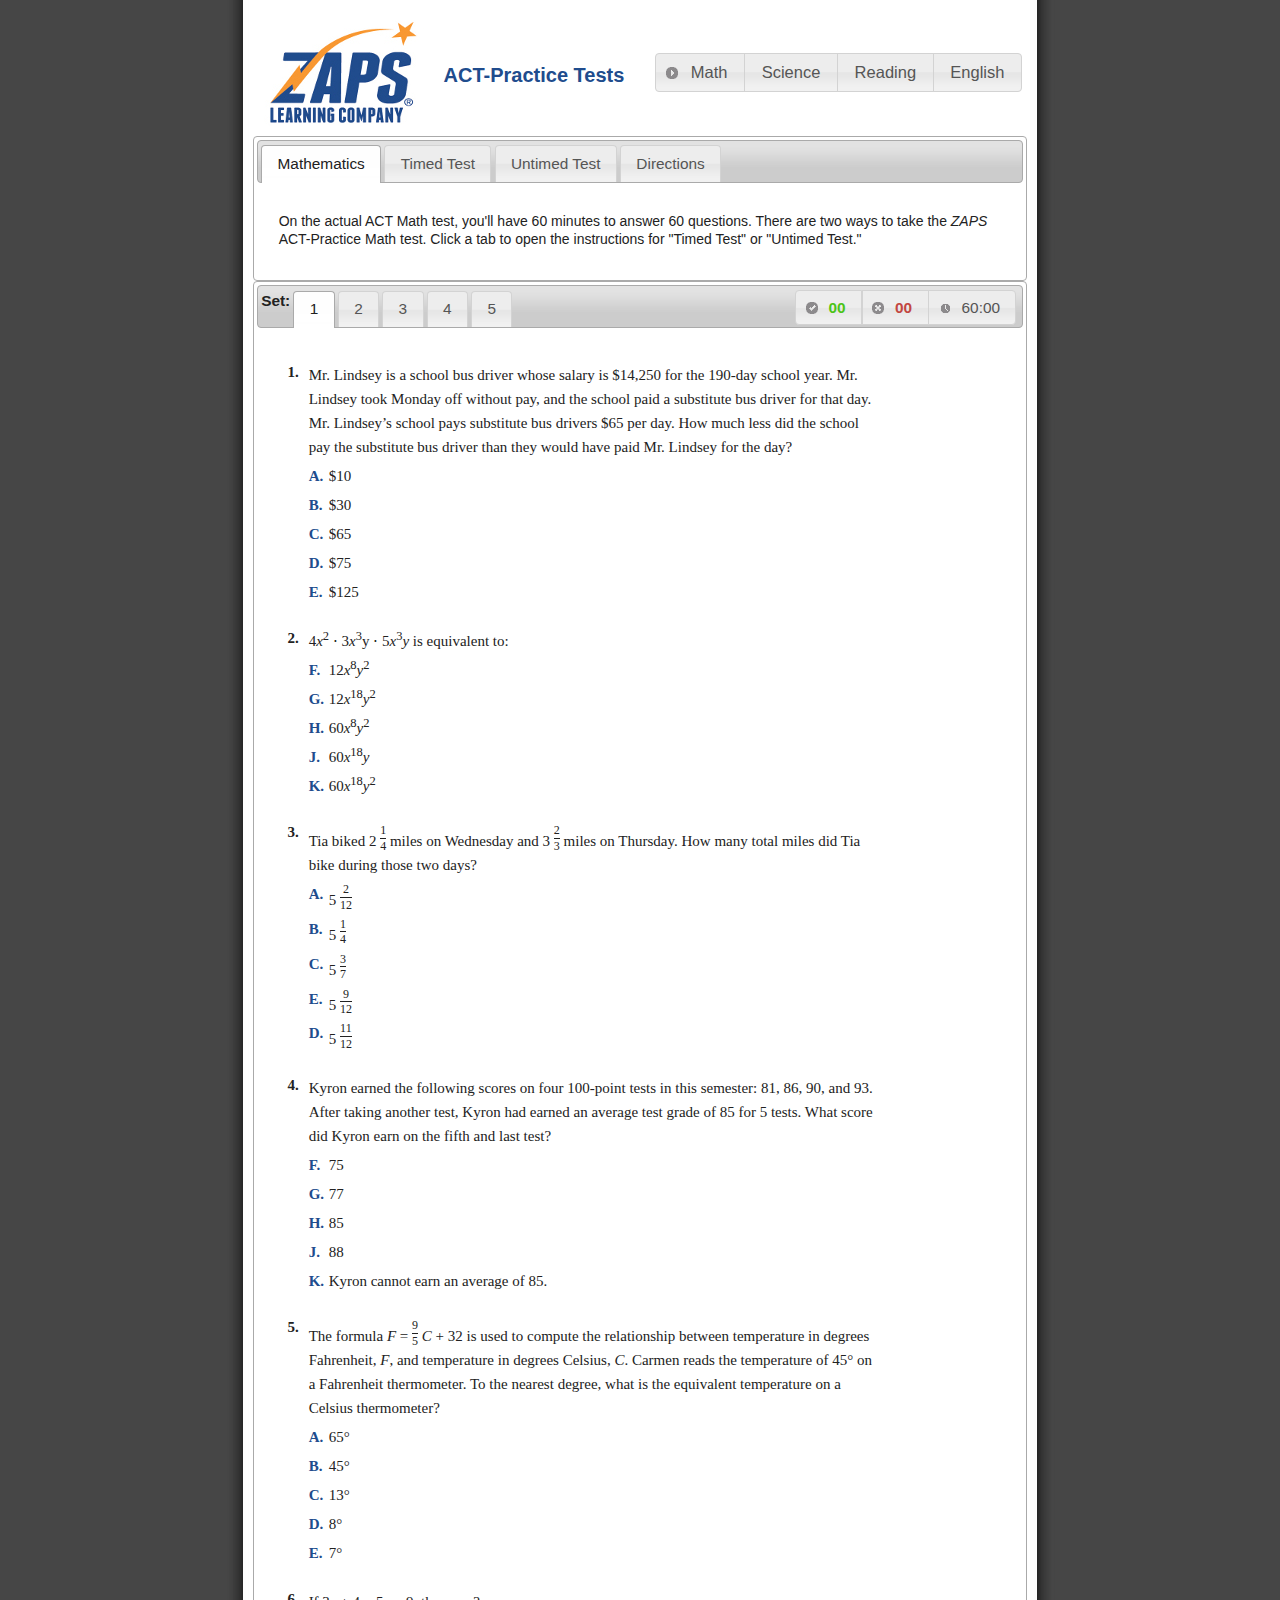
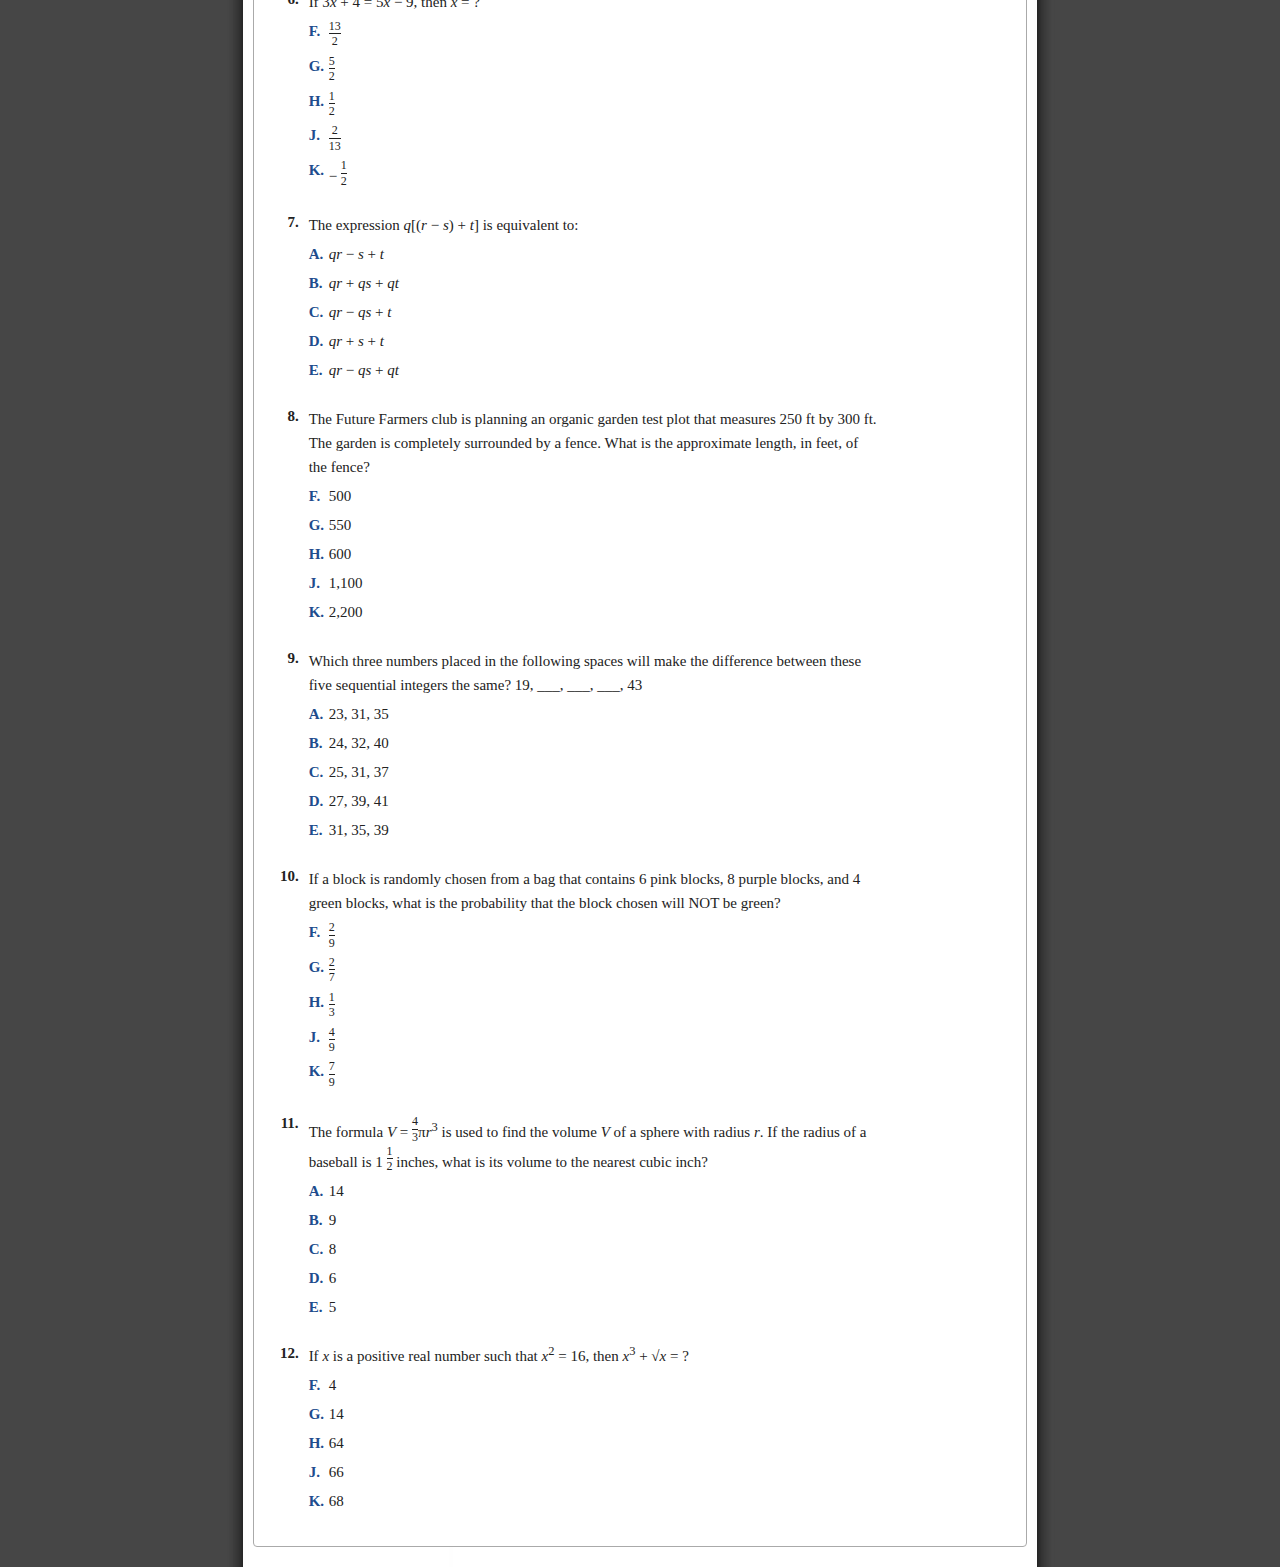
==== math/math.html @ 19ef98d3 "auto updates" ====
<!DOCTYPE html PUBLIC "-//W3C//DTD XHTML 1.0 Transitional//EN" "http://www.w3.org/TR/xhtml1/DTD/xhtml1-transitional.dtd">
<html xmlns="http://www.w3.org/1999/xhtml">
<head><meta http-equiv="Content-Type" content="text/html; charset=UTF-8">
	<title>Sample Questions - Math</title> 
	<meta name="robots" content="none">
	
	<link rel="stylesheet" href="../css/smoothness/jquery-ui-1.8.16.custom.css" type="text/css">
	<link rel="stylesheet" href="../css/test.css" type="text/css">
	<link rel="stylesheet" href="../css/style.css" type="text/css">
	<script type="text/javascript" src="../scripts/jquery-1.7.1.min.js"></script>
	<script type="text/javascript" src="../scripts/jquery-ui-1.8.16.custom.min.js"></script>
	<script type="text/javascript" src="../scripts/util.js"></script>

<script type="text/javascript">
var countdown = 3600;
var totalQuestions = 60;

jQuery(document).ready(function($) {
	$("#mathButton").button({icons: {primary: "ui-icon-circle-triangle-e"}});
});

</script>
</head>

<body id="fullpage" class="sampletest">

<div id="time-up" title="Time is up!" style="display:none;"> 
<p><span class="ui-icon ui-icon-clock" style="float:left; margin:0 7px 20px 0;"></span>Your time is up for this test.</p>
</div>

<div id="test-results" title="Test Results" style="display:none;">
<table class="results-table">
<tr><th colspan="4">Estimated ACT Scores Based on Practice Test Results</th></tr>
<tr><th></th><th>Estimated ACT Score</th><th>Number Correct on Math Test</th><th>Your Score</th></tr>
<tr><td>99th Percentile</td><td>36</td><td>60</td><td rowspan="36" id="results-correct"><span class="results-answers"></span></td></tr>
<tr><td>99th Percentile</td><td>35</td><td></td></tr>
<tr><td>99th Percentile</td><td>34</td><td>59</td></tr>
<tr><td>99th Percentile</td><td>33</td><td>58</td></tr>
<tr><td>99th Percentile</td><td>32</td><td>57</td></tr>
<tr><td>99th Percentile</td><td>31</td><td>56</td></tr>
<tr><td>99th Percentile</td><td>30</td><td>54-55</td></tr>
<tr><td></td><td>29</td><td>52-53</td></tr>
<tr><td></td><td>28</td><td>49-51</td></tr>
<tr><td></td><td>27</td><td>47-48</td></tr>
<tr><td></td><td>26</td><td>44-46</td></tr>
<tr><td></td><td>25</td><td>42-43</td></tr>
<tr><td></td><td>24</td><td>39-41</td></tr>
<tr><td></td><td>23</td><td>37-38</td></tr>
<tr><td></td><td>22</td><td>35-36</td></tr>
<tr><td>National Average</td><td>21</td><td>32-34</td></tr>
<tr><td>National Average</td><td>20</td><td>30-31</td></tr>
<tr><td>National Average</td><td>19</td><td>27-29</td></tr>
<tr><td></td><td>18</td><td>25-26</td></tr>
<tr><td></td><td>17</td><td>22-24</td></tr>
<tr><td></td><td>16</td><td>20-21</td></tr>
<tr><td></td><td>15</td><td>16-19</td></tr>
<tr><td></td><td>14</td><td>13-15</td></tr>
<tr><td>Blind Guessing</td><td>13</td><td>12</td></tr>
<tr><td></td><td>12</td><td>10-11</td></tr>
<tr><td></td><td>11</td><td>8-9</td></tr>
<tr><td></td><td>10</td><td>6-7</td></tr>
<tr><td></td><td>9</td><td>5</td></tr>
<tr><td></td><td>8</td><td>4</td></tr>
<tr><td></td><td>7</td><td></td></tr>
<tr><td></td><td>6</td><td>3</td></tr>
<tr><td></td><td>5</td><td></td></tr>
<tr><td></td><td>4</td><td>2</td></tr>
<tr><td></td><td>3</td><td></td></tr>
<tr><td></td><td>2</td><td>1</td></tr>
<tr><td></td><td>1</td><td>0</td></tr>
</table>
</div>

<div id="container">
<div id="header">
<table width="100%">
<tr>
<td>
<img src="../images/zaps_logo.jpg">
</td>
<td>
<h2>ACT-Practice Tests</h2>
</td>
<td align="right">
	<div id="nav">
	<a id="mathButton" href="../math/math.html">Math</a>
	<a id="scienceButton" href="../science/science.html">Science</a>
	<a id="readingButton" href="../reading/reading.html">Reading</a>
	<a id="englishButton" href="../english/english.html">English</a>
   </div>
</td>
</tr>
</table>
</div>

<div id="content2">

<div id="tabs">
	<ul>
		<li><a href="#tabs-1">Mathematics</a></li>
		<li><a href="#tabs-2">Timed Test</a></li>
		<li><a href="#tabs-3">Untimed Test</a></li>
		<li><a href="#tabs-4">Directions</a></li>
	</ul>
	<div id="tabs-1">
	<p class="instructions">On the actual ACT Math test, you'll have 60 minutes to answer 60 questions. There are two ways to take the <em>ZAPS</em> ACT-Practice Math test. Click a tab to open the instructions for "Timed Test" or "Untimed Test."</p>
	</div>
	<div id="tabs-2">
	<p class="instructions">By taking the test <em>timed,</em> you can get a feel for how well you will do under the time constraints of the actual ACT test.</p>
	<ul>
		<li>To begin the timed test, click on the timer box (the one with the clock icon in the gray bar below).</li>
		<li>Click on letter of the correct answer choice for each question. You may change your answer while still in this test. </li>
		<li>If you click out of this test, the timer will stop, and you will have to start all over.</li>
		<li>If you need to leave the test, click to stop the timer. You may restart the timer when you come back.</li>
		<li>When time runs out for this test, you will see the number of answers you got correct (green number) and incorrect (red number) in the boxes next to the timer. You can view your estimated ACT score by clicking on either of these two boxes.</li>
	</ul>
	</div>
	<div id="tabs-3">
	<p class="instructions">Taking the test <em>untimed</em> is a good way to carefully study each test item and answer explanation.</p>
	<ul>
		<li>Carefully read the question and each of the answer choices.</li>
		<li><em>ZAP</em> any answers you know to be incorrect.</li>
		<li>Select the correct answer by clicking on the letter.</li>
		<li>Clicking will reveal a pop-up box that tells whether the answer is correct or incorrect.</li>
		<li>Read the information in the box to learn more about the answer you chose or to see a tip about how to answer the question correctly.</li>
		<li>You cannot change your answer once you have clicked it, but you can view the tips about the other answer choices by clicking on them.</li>
		<li>A running total of your correct (green) and incorrect (red) responses will show in the boxes next to the timer.</li> 
		<li>At the end of the test, you can view your estimated ACT score by clicking on either of these two boxes.</li>	</ul>
	</div>
	<div id="tabs-4">
	<table width="100%" cellpadding="5" cellspacing="0">
	<tbody><tr valign="TOP">
		<td width="50%">
			<p class="directions">For each problem, select the correct answer by clicking on the corresponding letter of the answer choice. 
			   Do not spend too much time on any one problem.</p>
			<p class="directions">Solve as many problems as you can, then use your remaining time to return to the rest. 
			   You may use a calculator on any problem, but some problems may best be solved without a calculator.</p>
		</td>
		<td>
			<p class="directions">Unless otherwise noted, assume the following:</p>
			<ol>
				<li class="directions"><em>Average</em> indicates arithmetic mean.</li>
				<li class="directions"><em>Line</em> indicates a straight line.</li>
				<li class="directions">Figures are not necessarily drawn to scale.</li>
				<li class="directions">Geometric figures lie in a plane.</li>
			</ol>
		</td>
	</tr>
</tbody></table>
	</div>
</div>

	<div id="sets">
		<ul>
		   <li>Set:</li>
			<li><a href="#set-1">1</a></li>
			<li><a href="#set-2">2</a></li>
			<li><a href="#set-3">3</a></li>
			<li><a href="#set-4">4</a></li>
			<li><a href="#set-5">5</a></li>
			<div align="right">
			<a href="#" id="correct-button" title="Correct Answers"><span class="correct-answers">00</span></a>
			<a href="#" id="incorrect-button" title="Incorrect Answers"><span class="incorrect-answers">00</span></a>
			<a href="#" id="timer" title="Start Timer"><span>60:00</span></a>
			</div>
		</ul>
<div id="set-1">
<table border="0" cellpadding="0" cellspacing="0" width="100%" class="sectiontable">
<tbody>
<!-- *************************************************************** -->
<tr valign="top"><td>
<div class="mathquestion">
	<div class="numcol">1.</div><p>Mr. Lindsey is a school bus driver whose salary is $14,250 for the 190-day
school year. Mr. Lindsey took Monday off without pay, 
	                               and the school paid a substitute bus driver for that day. Mr. Lindsey’s
school pays substitute bus drivers $65 per day. 
	                               How much less did the school pay the substitute bus driver than they would
have paid Mr. Lindsey for the day?</p>
	<p><a id="s1-1a" href="#" class="response">A.</a>$10</p>
	<p><a id="s1-1b" href="#" class="response">B.</a>$30</p>
	<p><a id="s1-1c" href="#" class="response">C.</a>$65</p>
	<p><a id="s1-1d" href="#" class="response">D.</a>$75</p>
	<p><a id="s1-1e" href="#" class="response">E.</a>$125</p>
</div>
</td></tr>
	
<div id="answer-s1-1a" class="correct">
<p><strong>The best answer is A.</Strong> Mr. Lindsey's daily pay is found by dividing his salary, $14,250, by the number of days he works: 190. </p><p>The answer, $75, is $10 higher than the substitute's $65 daily pay.</p>
</div>
<div id="answer-s1-1b" class="incorrect">
<p><strong>The best answer is not B.</Strong> Did you subtract the substitute's daily pay from Mr. Lindsey's? Mr. Lindsey's daily pay is equal to his salary divided by the number of days he works ($14,250 / 190).</p>
</div>
<div id="answer-s1-1c" class="incorrect"> 
<p><strong>The best answer is not C.</Strong> $65 is the substitute driver's pay, but the question asks for the difference between the substitute's pay and Mr. Lindsey's. </p><p>Mr. Lindsey's daily pay is equal to his salary divided by the number of days he works ($14,250 / 190).</p>
</div>
<div id="answer-s1-1d" class="incorrect">
<p><strong>The best answer is not D.</Strong> Mr. Lindsey's daily pay is equal to his salary divided by the number of days he works ($14,250 / 190).</p>
</div>
<div id="answer-s1-1e" class="incorrect">
<p><strong>The best answer is not E.</Strong> Did you solve for Mr. Lindsey's daily pay by dividing his salary by the number of days he works?</p>
</div>
<!-- *************************************************************** -->
<tr><td>
<div class="mathquestion">
	<div class="numcol">2.</div><p>4<em>x</em><sup>2</sup> &sdot; 3<em>x</em><sup>3</sup>y &sdot; 5<em>x</em><sup>3</sup><em>y</em> is
equivalent to:</p>
	<p><a id="s1-2f" href="#" class="response">F.</a>12<em>x</em><sup>8</sup><em>y</em><sup>2</sup></p>
	<p><a id="s1-2g" href="#" class="response">G.</a>12<em>x</em><sup>18</sup><em>y</em><sup>2</sup></p>
	<p><a id="s1-2h" href="#" class="response">H.</a>60<em>x</em><sup>8</sup><em>y</em><sup>2</sup></p>
	<p><a id="s1-2j" href="#" class="response">J.</a>60<em>x</em><sup>18</sup><em>y</em></p>
	<p><a id="s1-2k" href="#" class="response">K.</a>60<em>x</em><sup>18</sup><em>y</em><sup>2</sup></p>
</div>
</td></tr>
	
<div id="answer-s1-2f" class="incorrect">
<p><strong>The best answer is not F.</Strong> Did you add the two numerals, 4, 3 and 5? Multiply them instead.</p>
</div>
<div id="answer-s1-2g" class="incorrect">
<p><strong>The best answer is not G.</Strong> If you chose this answer, you probably added the numerals 4, 3, and 5, and multiplied the exponents. </p><p>Try this again, but multiply the numerals and add the exponents.</p>
</div>
<div id="answer-s1-2h" class="correct"> 
<p><strong>The best answer is H.</Strong> You multiplied the numerals (4 &sdot; 3 &sdot; 5 = 60) and added the exponents
(<em>x</em><sup>2</sup> &sdot; <em>x</em><sup>3</sup> &sdot; <em>x</em><sup>3</sup>  = <em>x</em><sup>8</sup> and y &sdot; y =
<em>y</em><sup>2</sup>) to find the correct answer.</p>
</div>
<div id="answer-s1-2j" class="incorrect">
<p><strong>The best answer is not J.</Strong>Did you multiply the exponents?  If so, try adding them.</p>
</div>
<div id="answer-s1-2k" class="incorrect">
<p><strong>The best answer is not K.</Strong> Did you multiply the exponents?  If so, try adding them.</p>
</div>
<!-- *************************************************************** -->
<tr><td>
<div class="mathquestion">
	<div class="numcol">3.</div><p>Tia biked 2 <span class="frac"><sup>1</sup><span>&frasl;</span><sub>4</sub></span> miles on Wednesday
and 3 <span class="frac"><sup>2</sup><span>&frasl;</span><sub>3</sub></span> miles on Thursday. How many total miles did Tia bike during
those two days?</p>
	<p><a id="s1-3a" href="#" class="response">A.</a>5 <span class="frac"><sup>2</sup><span>&frasl;</span><sub>12</sub></span></p>
	<p><a id="s1-3b" href="#" class="response">B.</a>5 <span class="frac"><sup>1</sup><span>&frasl;</span><sub>4</sub></span></p>
	<p><a id="s1-3c" href="#" class="response">C.</a>5 <span class="frac"><sup>3</sup><span>&frasl;</span><sub>7</sub></span></p>
	<p><a id="s1-3d" href="#" class="response">E.</a>5 <span class="frac"><sup>9</sup><span>&frasl;</span><sub>12</sub></span></p>
	<p><a id="s1-3e" href="#" class="response">D.</a>5 <span class="frac"><sup>11</sup><span>&frasl;</span><sub>12</sub></span></p>
</div>
</td></tr>

<div id="answer-s1-3a" class="incorrect">
<p><strong>The best answer is not A.</Strong> You must multiply the numerator by the same number as you multiply the denominator.
</p><p>For example, if you multiply the denominator of by 3, you must also multiply the numerator by 3: <p><span
class="frac"><sup>3</sup><span>&frasl;</span><sub>4</sub></span> x <span
class="frac"><sup>3</sup><span>&frasl;</span><sub>3</sub></span> = <span
class="frac"><sup>9</sup><span>&frasl;</span><sub>12</sub></span> . </p><p>You are really multiplying the original fraction by 1 (or
<span class="frac"><sup>3</sup><span>&frasl;</span><sub>3</sub></span>) , in order to convert it to a number that can be added to
another fraction.</p>
</div>
<div id="answer-s1-3b" class="incorrect"> 
<p><strong>The best answer is not B.</Strong> Did you forget the fraction of a mile Tia rode on the second day?</p>
</div>
<div id="answer-s1-3c" class="incorrect">
<p><strong>The best answer is not C.</Strong> You apparently tried to find the fractions' least common denominator, but instead of
multiplying them, you added them (and forgot to adjust the numerators).</p><p> To find a common denominator, multiply the denominators.
For example, if your fractions are</p><p><span class="frac"><sup>2</sup><span>&frasl;</span><sub>5</sub></span>
and <span class="frac"><sup>2</sup><span>&frasl;</span><sub>2</sub></span>, your common denominator is 10 (because 5 x 2 = 10).
</p><p>Multiply each denominator to get to 10: </p><p><span class="frac"><sup>2</sup><span>&frasl;</span><sub>5</sub></span>
x <span class="frac"><sup>2</sup><span>&frasl;</span><sub>2</sub></span> 
= <span class="frac"><sup>4</sup><span>&frasl;</span><sub>10</sub></span> 
</p>
<p>Notice that you must also multiply the numerator by 2. </p><p>You're really multiplying the original number by 1 (because <span
class="frac"><sup>2</sup><span>&frasl;</span><sub>2</sub></span> = 1). </p><p>All you are doing here is transforming the fractions so
you can add them together. You are not changing the value of each fraction.
</div>
<div id="answer-s1-3d" class="incorrect">
<p><strong>The best answer is not D.</Strong> You probably multiplied the numerators of both fractions by the same number. Remember, you
need to multiply each fraction by the equivalent of 1.</p><p> For example, if you multiply the denominator of <span
class="frac"><sup>2</sup><span>&frasl;</span><sub>5</sub></span> by 2, you must multiply the entire fraction by <span
class="frac"><sup>2</sup><span>&frasl;</span><sub>2</sub></span>:</p> <p><span
class="frac"><sup>2</sup><span>&frasl;</span><sub>5</sub></span> x <span
class="frac"><sup>2</sup><span>&frasl;</span><sub>2</sub></span> = <span
class="frac"><sup>4</sup><span>&frasl;</span><sub>10</sub></span>  </p>
</div>
<div id="answer-s1-3e" class="correct">
<p><strong>The best answer is E.</Strong> You added the whole numbers correctly (2 + 3 = 5) and multiplied the denominators of the
fractions (4 and 3) to find a common denominator, 12. </p><p>Then you multiplied <span
class="frac"><sup>1</sup><span>&frasl;</span><sub>4</sub></span> by <span
class="frac"><sup>3</sup><span>&frasl;</span><sub>3</sub></span> to get <span
class="frac"><sup>3</sup><span>&frasl;</span><sub>12</sub></span>, and multiplied <span
class="frac"><sup>2</sup><span>&frasl;</span><sub>3</sub></span> by <span
class="frac"><sup>4</sup><span>&frasl;</span><sub>4</sub></span> to get <span
class="frac"><sup>8</sup><span>&frasl;</span><sub>12</sub></span>. After that, you performed the operation <span
class="frac"><sup>3</sup><span>&frasl;</span><sub>12</sub></span> + <span
class="frac"><sup>8</sup><span>&frasl;</span><sub>12</sub></span> = <span
class="frac"><sup>11</sup><span>&frasl;</span><sub>12</sub></span> , and added <span
class="frac"><sup>11</sup><span>&frasl;</span><sub>12</sub></span> to the whole number 5.</p>
</div>
<!-- *************************************************************** -->
<tr><td>
<div class="mathquestion">
	<div class="numcol">4.</div><p>Kyron earned the following scores on four 100-point tests in this semester: 81, 86, 90, and 93. After
taking another test, Kyron had earned an average test grade of 85 for 5 tests. What score did Kyron earn on the fifth and last test?</p>
	<p><a id="s1-4f" href="#" class="response">F.</a>75</p>
	<p><a id="s1-4g" href="#" class="response">G.</a>77</p>
	<p><a id="s1-4h" href="#" class="response">H.</a>85</p>
	<p><a id="s1-4j" href="#" class="response">J.</a>88</p>
	<p><a id="s1-4k" href="#" class="response">K.</a>Kyron cannot earn an average of 85.</p>
</div>
</td></tr>
	
<div id="answer-s1-4f" class="correct">
<p><strong>The best answer is F.</Strong> An average of 85 means that the sum of all five test scores divided by 5 is equal to 85.
</p><p>Since four scores are given, the equation <span
class="frac"><sup>(? + 81 + 86 + 90 + 93)</sup><span>&frasl;</span><sub>5</sub></span> = 85 can be used to solve for the unknown score.</p>
</div>
<div id="answer-s1-4g" class="incorrect">
<p><strong>The best answer is not G.</Strong> You may have tried to identify the test score that, when averaged with the maximum score of 93, is 85. </p><p> Remember that you are trying to determine the average of all 5 test scores, so the equation </p><p><span class="frac"><sup>(? + 81 + 86 + 90 + 93)</sup><span>&frasl;</span><sub>5</sub></span> = 85 </p><p>can be used to solve for the unknown score.</p>
</div>
<div id="answer-s1-4h" class="incorrect"> 
<p><strong>The best answer is not H.</Strong> This is the average score, but it is not the fifth score. The five tests' average is 85,
so <span class="frac"><sup>(? + 81 + 86 + 90 + 93)</sup><span>&frasl;</span><sub>5</sub></span> = 85. </p><p> That also means that (? + 81 + 86 + 90 + 93) = (85 x 5). </p><p>Use that information to solve
for the missing test score.</p>
</div>
<div id="answer-s1-4j" class="incorrect">
<p><strong>The best answer is not J.</Strong> You probably solved for the average of the four given test scores. </p><p>The five tests'
average is 85, so (? + 81 + 86 + 90 + 93)/5 = 85 can be used to solve for the unknown score. </p>
</div>
<div id="answer-s1-4k" class="incorrect">
<p><strong>The best answer is not K.</Strong> Begin by thinking about what an average grade of 85 on 5 tests means: </p><p>It means that
the sum of all five tests' scores, divided by 5, is equal to 85. </p><p>It also means that 85 x 5 is equal to the sum of all five
scores. </p><p>The question gives you four of those scores, and asks you to find the fifth.</p>
</div>
<!-- *************************************************************** -->
<tr><td>
<div class="mathquestion">
	<div class="numcol">5.</div><p>The formula <em>F</em> = <span class="frac"><sup>9</sup><span>&frasl;</span><sub>5</sub></span>
<em>C</em> + 32 is used to compute the relationship between temperature in degrees Fahrenheit, <em>F</em>, and temperature in degrees
Celsius, <em>C</em>. Carmen reads the temperature of 45&deg; on a Fahrenheit thermometer. To the nearest degree, what is the equivalent
temperature on a Celsius thermometer?</p>
	<p><a id="s1-5a" href="#" class="response">A.</a>65&deg;</p>
	<p><a id="s1-5b" href="#" class="response">B.</a>45&deg;</p>
	<p><a id="s1-5c" href="#" class="response">C.</a>13&deg;</p>
	<p><a id="s1-5d" href="#" class="response">D.</a>8&deg;</p>
	<p><a id="s1-5e" href="#" class="response">E.</a>7&deg;</p>
</div>
</td></tr>

<div id="answer-s1-5a" class="incorrect">
<p><strong>The best answer is not A.</Strong> Begin by replacing <em>F</em> with the temperature in degrees Fahrenheit (45).
</p><p>Solve for <em>C</em>, making sure that <em>C</em> winds up alone on its side of the equation.</p>
</div>
<div id="answer-s1-5b" class="incorrect">
<p><strong>The best answer is not B.</Strong> Fahrenheit must be converted to Celsius. </p><p>Try again, replacing <em>F</em> in the
formula with the temperature in Fahrenheit, then solve for <em>C</em>.</p>
</div>
<div id="answer-s1-5c" class="incorrect"> 
<p><strong>The best answer is not C.</Strong> You've done part of the problem, but have not finished solving for <em>C</em>.</p><p> Make
sure that when you solve, <em>C</em> stands alone on its side of the equation, without a coefficient.</p>
</div>
<div id="answer-s1-5d" class="incorrect">
<p><strong>The best answer is not D.</Strong> Remember that when you round a decimal to the nearest whole number, you round up if the
decimal is 0.5 &minus; 0.9<style="text-decoration:overline;">9</style>, and down if the decimal is
0.<style="text-decoration:overline;">49</style> or less.</p>
</div>
<div id="answer-s1-5e" class="correct">
<p><strong>The best answer is E.</Strong> Subtracting 32 from 45, and multiplying the result by <span
class="frac"><sup>5</sup><span>&frasl;</span><sub>9</sub></span>, gives 7.2, which can be rounded down to 7.</p>
</div>
<!-- *************************************************************** -->
<tr><td>
<div class="mathquestion">
	<div class="numcol">6.</div><p>If 3<em>x</em> + 4 = 5<em>x</em> &minus; 9, then <em>x</em> = ?</p>
	<p><a id="s1-6f" href="#" class="response">F.</a><span class="frac"><sup>13</sup><span>&frasl;</span><sub>2</sub></span></p>
	<p><a id="s1-6g" href="#" class="response">G.</a><span class="frac"><sup>5</sup><span>&frasl;</span><sub>2</sub></span></p>
	<p><a id="s1-6h" href="#" class="response">H.</a><span class="frac"><sup>1</sup><span>&frasl;</span><sub>2</sub></span></p>	
	<p><a id="s1-6j" href="#" class="response">J.</a><span class="frac"><sup>2</sup><span>&frasl;</span><sub>13</sub></span></p>
	<p><a id="s1-6k" href="#" class="response">K.</a>&minus; <span class="frac"><sup>1</sup><span>&frasl;</span><sub>2</sub></span></p>
</div>
</td></tr>
	
<div id="answer-s1-6f" class="correct">
<p><strong>The best answer is F.</Strong> Collecting <em>x</em> on the left hand side of the equation and moving &minus;9 to the left
gives 13 = 2<em>x</em>, which can be rearranged to give <span class="frac"><sup>13</sup><span>&frasl;</span><sub>2</sub></span> =
<em>x</em> .</p>
</div>
<div id="answer-s1-6g" class="incorrect"> 
<p<strong>The best answer is not G.</Strong> Subtracting 4 from both sides of the equation results in the following simplification on the right side of the equation: &minus; 9 &minus; 4 = &minus; 13 . </p>
</div>
<div id="answer-s1-6h" class="incorrect">
<p><strong>The best answer is not H.</Strong> Try again, keeping in mind that when you rearrange 13 = 2<em>x</em> to solve for
<em>x</em>, you are trying to remove 2 from the left hand side. </p><p>You must do that by dividing both sides of the equation by 2.</p>
</div>
<div id="answer-s1-6j" class="incorrect">
<p><strong>The best answer is not J.</Strong> Did you subtract 3<em>x</em> from both sides of the equation? </p><p>Start again, first
collecting <em>x</em> on one side of the equation, and the other values on the other side.</p>
</div>
<div id="answer-s1-6k" class="incorrect">
<p><strong>The best answer is not K.</Strong> Pay close attention to the signs when you rearrange equations. </p><p>Start by collecting
<em>x</em> on one side of the equation, and the other values on the other side. </p><p>Since 3<em>x</em> and 5<em>x</em> are positive,
you must subtract either 3<em>x</em> or 5<em>x</em> (not both!) from both sides of the equation.</p>
</div>
<!-- *************************************************************** -->
<tr><td>
<div class="mathquestion">
	<div class="numcol">7.</div><p>The expression <em>q</em>[(<em>r</em> &minus; <em>s</em>) + <em>t</em>] is equivalent to:</p>
	<p><a id="s1-7a" href="#" class="response">A.</a><em>qr</em> &minus; <em>s</em> + <em>t</em></p>
	<p><a id="s1-7b" href="#" class="response">B.</a><em>qr</em> + <em>qs</em> + <em>qt</em></p>
	<p><a id="s1-7c" href="#" class="response">C.</a><em>qr</em> &minus; <em>qs</em> + <em>t</em></p>
	<p><a id="s1-7d" href="#" class="response">D.</a><em>qr</em> + <em>s</em> + <em>t</em></p>
	<p><a id="s1-7e" href="#" class="response">E.</a><em>qr</em> &minus; <em>qs</em> + <em>qt</em></p>
</div>
</td></tr>

<div id="answer-s1-7a" class="incorrect">
<p><strong>The best answer is not A.</Strong> Did you expand the expression by treating (<em>r</em> &minus; <em>s</em>) as a single
value? </p><p>The expression can't be expanded in a single step.</p>
</div>
<div id="answer-s1-7b" class="incorrect">
<p><strong>The best answer is not B.</Strong> While it's correct to treat (<em>r</em> &minus; <em>s</em>) as a single value, there is a
problem with one of the signs.</p><p> Try again, paying careful attention to the signs.</p>
</div>
<div id="answer-s1-7c" class="incorrect"> 
<p><strong>The best answer is not C.</Strong> The expression (<em>r</em> &minus; <em>s</em>) has been expanded correctly, but it is not
the only value within the brackets. </p><p>All values within the brackets must be multiplied by <em>q</em>.</p>
</div>
<div id="answer-s1-7d" class="incorrect">
<p><strong>The best answer is not D.</Strong> When you expand the expression, remember that everything within the brackets must be
multiplied by <em>q</em>. </p><p>Start by multiplying the expression (<em>r</em> &minus; <em>s</em>) by <em>q</em>, and then expanding
the expression <em>q</em>(<em>r</em> &minus; <em>s</em>).</p>
</div>
<div id="answer-s1-7e" class="correct">
<p><strong>The best answer is E.</Strong> The expression (<em>r</em> &minus; <em>s</em>) has been treated as a single expression and
expanded correctly, multiplying both <em>r</em>  and &minus; <em>s</em> by <em>q</em>.</p> <p><em>t</em> has also been multiplied by
<em>q</em>.</p>
</div>
<!-- *************************************************************** -->
<tr><td>
<div class="mathquestion">
	<div class="numcol">8.</div><p>The Future Farmers club is planning an organic garden test plot that measures 250 ft by 300 ft. The
garden is completely surrounded by a fence. What is the approximate length, in feet, of the fence?</p>
	<p><a id="s1-8f" href="#" class="response">F.</a>500</p>
	<p><a id="s1-8g" href="#" class="response">G.</a>550</p>
	<p><a id="s1-8h" href="#" class="response">H.</a>600</p>
	<p><a id="s1-8j" href="#" class="response">J.</a>1,100</p>
	<p><a id="s1-8k" href="#" class="response">K.</a>2,200</p>
</div>
</td></tr>
	
<div id="answer-s1-8f" class="incorrect">
<p><strong>The best answer is not F.</Strong> Did you forget to add the 300-ft sides of the rectangle?</p>
</div>
<div id="answer-s1-8g" class="incorrect">
<p><strong>The best answer is not G.</Strong> Did you forget that a rectangle has four sides?</p>
</div>
<div id="answer-s1-8h" class="incorrect"> 
<p><strong>The best answer is not H.</Strong> Did you forget to add the 250-ft sides of the rectangle?</p>
</div>
<div id="answer-s1-8j" class="correct">
<p><strong>The best answer is J.</Strong> You accounted for the fact that there are two 300-ft sides and two 250-ft sides, and added the
lengths of all four sides to get the correct answer.</p>
</div>
<div id="answer-s1-8k" class="incorrect">
<p><strong>The best answer is not K.</Strong> To find the perimeter of a rectangle, multiply the length plus the width by two:
2(<em>l</em> + <em>w</em>) </p>
</div>
<!-- *************************************************************** -->
<tr><td>
<div class="mathquestion">
	<div class="numcol">9.</div><p>Which three numbers placed in the following spaces will make the difference between these five
sequential integers the same? 19, ___, ___, ___, 43</p>
	<p><a id="s1-9a" href="#" class="response">A.</a>23, 31, 35</p>
	<p><a id="s1-9b" href="#" class="response">B.</a>24, 32, 40</p>
	<p><a id="s1-9c" href="#" class="response">C.</a>25, 31, 37</p>
	<p><a id="s1-9d" href="#" class="response">D.</a>27, 39, 41</p>
	<p><a id="s1-9e" href="#" class="response">E.</a>31, 35, 39</p>
</div>
</td></tr>

<div id="answer-s1-9a" class="incorrect">
<p><strong>The best answer is not A.</Strong> It looks like you correctly found the middle number. </p><p>Now try using the same
strategy to find the number that lies between 19 and 31, and the number that lies between 31 and 43.</p>
</div>
<div id="answer-s1-9b" class="incorrect">
<p><strong>The best answer is not B.</Strong> Try again, starting by figuring out the middle number, which will be midway between the
two end numbers. </p><p>You can begin to find it by subtracting 19 from 43. </p>
</div>
<div id="answer-s1-9c" class="correct"> 
<p><strong>The best answer is C.</Strong> There is a difference of 6 between each sequential pair of numbers.</p>
</div>
<div id="answer-s1-9d" class="incorrect">
<p><strong>The best answer is not D.</Strong> The difference between any two sequential numbers must be the same, just as if you were dividing a number line into equal shorter lengths. </p><p>Start by finding the number that lies an equal distance from 19 and 43.</p>
</div>
<div id="answer-s1-9e" class="incorrect">
<p><strong>The best answer is not E.</Strong> Remember that the midway point between the two end numbers will fill the middle blank.</p>

</div>
<!-- *************************************************************** -->
<tr><td>
<div class="mathquestion">
	<div class="numcol">10.</div><p>If a block is randomly chosen from a bag that contains 6 pink blocks, 8 purple blocks, and 4 green
blocks, what is the probability that the block chosen will NOT be green?</p>
	<p><a id="s1-10f" href="#" class="response">F.</a><span class="frac"><sup>2</sup><span>&frasl;</span><sub>9</sub></span></p>
	<p><a id="s1-10g" href="#" class="response">G.</a><span class="frac"><sup>2</sup><span>&frasl;</span><sub>7</sub></span></p>
	<p><a id="s1-10h" href="#" class="response">H.</a><span class="frac"><sup>1</sup><span>&frasl;</span><sub>3</sub></span></p>
	<p><a id="s1-10j" href="#" class="response">J.</a><span class="frac"><sup>4</sup><span>&frasl;</span><sub>9</sub></span></p>
	<p><a id="s1-10k" href="#" class="response">K.</a><span class="frac"><sup>7</sup><span>&frasl;</span><sub>9</sub></span></p>
</div>
</td></tr>
	
<div id="answer-s1-10f" class="incorrect">
<p><strong>The best answer is not F.</Strong> You've found the probability that the block will be green. How many of the blocks are
<en>not</em> green?</p>
</div>
<div id="answer-s1-10g" class="incorrect">
<p><strong>The best answer is not G.</Strong> It looks like you are finding the ratio of green blocks to not-green blocks. </p><p>Try
again, remembering that a block will be chosen from a bag containing all the blocks. How many of those are not green?</p>
</div>
<div id="answer-s1-10h" class="incorrect"> 
<p><strong>The best answer is not H.</Strong> Try again, making sure to add the pink and purple blocks to find the number of blocks that
are not green.</p>
</div>
<div id="answer-s1-10j" class="incorrect">
<p><strong>The best answer is not J.</Strong> Did you remember to include the pink blocks in the count of blocks that are not green?</p>
</div>
<div id="answer-s1-10k" class="correct">
<p><strong>The best answer is K.</Strong> You determined that there are 18 blocks in the bag, and that 14 of them, or <span
class="frac"><sup>14</sup><span>&frasl;</span><sub>18</sub></span>, are not green. </p><p><span
class="frac"><sup>14</sup><span>&frasl;</span><sub>18</sub></span>, reduces to <span
class="frac"><sup>7</sup><span>&frasl;</span><sub>9</sub></span> .</p>
</div>
<!-- *************************************************************** -->
<tr><td>
<div class="mathquestion">
	<div class="numcol">11.</div><p>The formula <em>V</em> = <span
class="frac"><sup>4</sup><span>&frasl;</span><sub>3</sub></span>&pi;<em>r</em><sup>3</sup> is used to find the volume <em>V</em> of a
sphere with radius <em>r</em>. If the radius of a baseball is 1 <span class="frac"><sup>1</sup><span>&frasl;</span><sub>2</sub></span>
inches, what is its volume to the nearest cubic inch?</p>
	<p><a id="s1-11a" href="#" class="response">A.</a>14</p>
	<p><a id="s1-11b" href="#" class="response">B.</a>9</p>
	<p><a id="s1-11c" href="#" class="response">C.</a>8</p>
	<p><a id="s1-11d" href="#" class="response">D.</a>6</p>
	<p><a id="s1-11e" href="#" class="response">E.</a>5</p>
</div>
</td></tr>

<div id="answer-s1-11a" class="correct">
<p><strong>The best answer is A.</Strong> Did you use the correct exponent? Be sure to find (1.5)<sup>3</sup>. </p><p>It's necessary
because you're finding cubic inches. </p>
</div>
<div id="answer-s1-11b" class="incorrect">
<p><strong>The best answer is not B.</Strong> Did you apply the 3rd power to <em>r</em> or did you square <em>r</em> ?  Try again.</p>
</div>
<div id="answer-s1-11c" class="incorrect"> 
<p><strong>The best answer is not C.</Strong> Did you multiply by <span
class="frac"><sup>4</sup><span>&frasl;</span><sub>3</sub></span>, or <span
class="frac"><sup>3</sup><span>&frasl;</span><sub>4</sub></span> ?</p>
</div>
<div id="answer-s1-11d" class="incorrect">
<p><strong>The best answer is not D.</Strong> Did you multiply <span class="frac"><sup>4</sup><span>&frasl;</span><sub>3</sub></span>, &pi;, and 1.5 but forget to cube <em>r</em>? Try again.</p>
</div>
<div id="answer-s1-11e" class="incorrect">
<p><strong>The best answer is not E.</Strong> It appears as if you multiplied 1.5 by <em>&pi;</em> and <span class="frac"><sup>3</sup><span>&frasl;</span><sub>4</sub></span>. </p><p>Be sure to solve for the complete equation, using 1.5 for <em>r</em>.</p>
</div>
<!-- *************************************************************** -->
<tr><td>
<div class="mathquestion">
	<div class="numcol">12.</div><p>If <em>x</em> is a positive real number such that <em>x</em><sup>2</sup> = 16, then <em>x</em><sup>3</sup> + &radic;<em>x</em> = ?</p>
	<p><a id="s1-12f" href="#" class="response">F.</a>4</p>
	<p><a id="s1-12g" href="#" class="response">G.</a>14</p>
	<p><a id="s1-12h" href="#" class="response">H.</a>64</p>
	<p><a id="s1-12j" href="#" class="response">J.</a>66</p>
	<p><a id="s1-12k" href="#" class="response">K.</a>68</p>
</div>
</td></tr>
	
<div id="answer-s1-12f" class="incorrect">
<p><strong>The best answer is not F.</Strong> Once you find <em>x</em>, you must use it to solve the second equation. </p>
</div>
<div id="answer-s1-12g" class="incorrect">
<p><strong>The best answer is not G.</Strong> Did you cube <em>x</em> or did you multiply it by 3? Try again, remembering that
<em>x</em><sup>3</sup> is <em>x</em> &sdot; <em>x</em>  &sdot; <em>x</em>, not <em>x</em>+<em>x</em>+<em>x</em>.</p>
</div>
<div id="answer-s1-12h" class="incorrect"> 
<p><strong>The best answer is not H.</Strong> It looks like you forgot to compute the second term in the equation, &radic;<em>x</em>,
and add it to <em>x</em><sup>3</sup>.</p>
</div>
<div id="answer-s1-12j" class="correct">
<p><strong>The best answer is J.</Strong> <em>x</em> = 4, so <em>x</em><sup>3</sup> = 64, and &radic;<em>x</em> = 2. Their sum is
66.</p>
</div>
<div id="answer-s1-12k" class="incorrect">
<p><strong>The best answer is not K.</Strong> Did you take the square root of <em>x</em>? The sign &radic; tells you to take the square
<em>root</em>, not the square.  </p>
</div>
<!-- *************************************************************** -->
</tbody></table>
</div>
<!-------------------------------------------------------------------------set-1-------------------------------------->
<div id="set-2">
<table border="0" cellpadding="0" cellspacing="0" width="100%" class="sectiontable">
<tbody>
<!-- *************************************************************** -->
<tr valign="top"><td>
<div class="mathquestion">
	<div class="numcol">1.</div><p>Point <em>B</em> is graphed in a quadrant, not on an axis, of the standard (<em>x, y</em>) coordinate
plane. If the <em>x</em>-coordinate and the <em>y</em>-coordinate of point <em>B</em> have the same sign, then point <em>B</em> must be
located in which quadrant(s)?</p>
	<p><a id="s2-1a" href="#" class="response">A.</a>I only</p>
	<p><a id="s2-1b" href="#" class="response">B.</a>II only</p>
	<p><a id="s2-1c" href="#" class="response">C.</a>I or II only</p>
	<p><a id="s2-1d" href="#" class="response">D.</a>I or III only</p>
	<p><a id="s2-1e" href="#" class="response">E.</a>I or IV only</p>
</div>
</td></tr>		
<div id="answer-s2-1a" class="incorrect">
<p<strong>The best answer is not A.</Strong> >Both the <em>x</em> and <em>y</em> axes are positive in Quadrant 1. Where are they both
negative?</p>
</div>
<div id="answer-s2-1b" class="incorrect">
<p><strong>The best answer is not B.</Strong> In Quadrant II, the <em>y</em>-coordinate is positive, but the <em>x</em>-coordinate is negative.</p>
</div>
<div id="answer-s2-1c" class="incorrect"> 
<p><strong>The best answer is not C.</Strong> Think about the coordinates in Quadrant II, which is the upper-left quadrant. </p><p>Why aren't
the signs of the  <em>x</em>- and <em>y</em>-coordinates the same there?</p>
</div>
<div id="answer-s2-1d" class="correct">
<p><strong>The best answer is D.</Strong> The signs for <em>x </em> and <em>y</em> in Quadrant I are both positive, and in Quadrant III
they are both negative.</p>
</div>
<div id="answer-s2-1e" class="incorrect">
<p><strong>The best answer is not E.</Strong> Quadrant IV is directly below Quadrant I, in the lower right. What are the signs of the <em>x</em>- and <em>y</em>-coordinates there?</p>
</div>
<!-- *************************************************************** -->
<tr><td>
<div class="mathquestion">
	<div class="numcol">2.</div><p>When <em>x</em> &minus; <em>y</em> = 5, what is the value of 3(<em>x</em> &minus; <em>y</em>) + <span
class="frac"><sup><em>x</em> &minus; <em>y</em></sup><span>&frasl;</span><sub>6 &minus; 1</sub></span> + (<em>x</em> &minus;
<em>y</em>)<sup>2</sup> &minus; 3?</p>
	<p><a id="s2-2f" href="#" class="response">F.</a>15</p>
	<p><a id="s2-2g" href="#" class="response">G.</a>25</p>
	<p><a id="s2-2h" href="#" class="response">H.</a>38</p>
	<p><a id="s2-2j" href="#" class="response">J.</a>41</p>
	<p><a id="s2-2k" href="#" class="response">K.</a>42</p>
</div>
</td></tr>
	
<div id="answer-s2-2f" class="incorrect">
<p><strong>The best answer is not F.</Strong> The value of the first term is 15, but you must find the value of the entire expression.
</p><p>Substitute 5 for each instance of (<em>x </em> &minus; <em>y</em>) and try again.</p>
</div>
<div id="answer-s2-2g" class="incorrect">
<p><strong>The best answer is not G.</Strong> 25 is the value of (<em>x</em> &minus; <em>y</em>)<sup>2</sup>, but it is not the value of
the entire expression. </p><p>Start by substituting 5 for each instance of (<em>x</em> &minus; <em>y</em>).</p>
</div>
<div id="answer-s2-2h" class="correct"> 
<p><strong>The best answer is H.</Strong> If (<em>x</em> &minus; <em>y</em>) = 5, the expression can be written as</p><p> 3(5) + <span
class="frac"><sup>5</sup><span>&frasl;</span><sub>(6 &minus; 1)</sub></span>+ 5<sup>2</sup>  &minus;3 </p><p>or</p><p> 15 + 1 + 25
&minus;  3 . </p>
</div>
<div id="answer-s2-2j" class="incorrect">
<p><strong>The best answer is not J.</Strong> Did you add the 3 in the at the end of the expression?</p>
</div>
<div id="answer-s2-2k" class="incorrect">
<p><strong>The best answer is not K.</Strong> Did you forget to square (<em>x</em> &minus; <em>y</em>) ?</p>
</div>
<!-- *************************************************************** -->
<tr><td>
<div class="mathquestion">
	<div class="numcol">3.</div><p>West High School’s senior student participation in fine arts programs is shown by the following
matrix:</p>
	                            <table class="mathquestiontable" cellpadding="5" cellspacing="0"><tr><td>Drama</td>
	                            <td>Music</td>
	                            <td>Speech</td>
	                            <td>Visual Arts</td></tr>
	                            <tr><td>40</td>
	                            <td>50</td>
	                            <td>20</td>
	                            <td>30</td></tr></table>
	                            <p>The principal estimates the ratios of the number of fine arts awards that will be earned by seniors
to the number of seniors participating, using the following matrix:</p>
	                            <table class="mathquestiontable" cellpadding="5" cellspacing="0"><tr><td>Drama</td>
	                            <td>0.2</td></tr>
	                            <tr><td>Music</td>
	                            <td>0.5</td></tr>
	                            <tr><td>Speech</td>
	                            <td>0.4</td></tr>
	                            <tr><td>Visual Arts</td>
	                            <td>0.6</td></tr></table>
	                            <p>Given these matrices, what is the principal’s estimate for the number of fine arts awards that will
be earned by senior students?</p>
	<p><a id="s2-3a" href="#" class="response">A.</a>17</p>
	<p><a id="s2-3b" href="#" class="response">B.</a>35</p>
	<p><a id="s2-3c" href="#" class="response">C.</a>50</p>
	<p><a id="s2-3d" href="#" class="response">D.</a>59</p>
	<p><a id="s2-3e" href="#" class="response">E.</a>65</p>
</div>
</td></tr>

<div id="answer-s2-3a" class="incorrect">
<p><strong>The best answer is not A.</Strong> You have added the ratios. </p><p>Instead, figure out what the ratios mean, and use that
information to find the total number of awards that will be earned. </p><p>Begin with the music students. 0.5 of all music students, or
50%, will earn awards. How many music students will earn awards?.</p>
</div>
<div id="answer-s2-3b" class="incorrect">
<p><strong>The best answer is not B.</Strong> You have added the ratios and treated them as the number of awards. </p><p>Remember that a
ratio is a proportion. </p><p>The ratio of [the set of all music award winners] to [the set of all senior music students] can be written
as </p><p><span class="frac"><sup>(number of music award winners)</sup><span>&frasl;</span><sub>50</sub></span>  </p><p>because there
are 50 music students. </p><p>The problem tells you that the ratio is 0.5, so </p><p><span class="frac"><sup>(number of music award
winners)</sup><span>&frasl;</span><sub>50</sub></span>  = 0.5  </p><p>So half the senior music students will earn music awards. How many
is that? </p><p>Now find the total number of fine arts awards the senior students will earn.</p>
</div>
<div id="answer-s2-3c" class="incorrect"> 
<p><strong>The best answer is not C.</Strong> This is the total number of senior music students, but it is not the number of senior
music students who will win awards. </p><p>Begin by finding the number of senior music students who will win awards. The ratio of
winners to students is 0.5, meaning that 50% of the senior music students will earn awards. How many is that? </p><p>Now find the total
number of fine arts awards the senior students will earn.</p>
</div>
<div id="answer-s2-3d" class="correct">
<p><strong>The best answer is D.</Strong> 50(.5) = 25</p><p>40(.2) = 8</p><p> 20(.4) = 8</p><p> and </p><p>30(.6) = 18 </p><p> Their sum
is 59.</p>
</div>
<div id="answer-s2-3e" class="incorrect">
<p><strong>The best answer is not E.</Strong> It looks as if you summed the student participation, added the ratios, and multiplied the
two totals.</p><p> Instead, multiply each ratio by the appropriate program population. The ratio of senior music award winners to senior
music students is 0.5, so 50% of the 50 senior music students will win awards. </p><p>How many senior music students will win awards?
</p>
</div>
<!-- *************************************************************** -->
<tr><td>
<div class="mathquestion">
	<div class="numcol">4.</div><p>Carlos has 2 hats, 7 T-shirts, and 4 pairs of jeans. How many different clothing combinations, each
consisting of a hat, a T-shirt, and a pair of jeans, can Carlos select?</p>
	<p><a id="s2-4f" href="#" class="response">F.</a>13</p>
	<p><a id="s2-4g" href="#" class="response">G.</a>22</p>
	<p><a id="s2-4h" href="#" class="response">H.</a>28</p>
	<p><a id="s2-4j" href="#" class="response">J.</a>56</p>
	<p><a id="s2-4k" href="#" class="response">K.</a>112</p>
</div>
</td></tr>
	
<div id="answer-s2-4f" class="incorrect">
<p><strong>The best answer is not F.</Strong> You’ve added the number of clothing items. However, this question asks for the number of
possible combinations.</p><p>Consider just the two hats and four pairs of jeans.</p><p> Carlos can wear one hat with each pair of jeans
(4 combinations), and then wear the other hat with each pair of jeans (another 4 combinations). </p><p>4 x 2 = 8, the total possible
combination of 4 pairs of jeans and 2 hats. </p><p>With that in mind, try the problem again, including the shirts.</p>
</div>
<div id="answer-s2-4g" class="incorrect">
<p><strong>The best answer is not G.</Strong> You probably added the number of shirts and jeans, then multiplied by the number of hats.
</p><p>However, 7 shirts and 4 pairs of jeans yield more than 11 combinations. </p><p>How many combinations do they yield?</p>
</div>
<div id="answer-s2-4h" class="incorrect"> 
<p><strong>The best answer is not H.</Strong> Did you forget the hats?</p>
</div>
<div id="answer-s2-4j" class="correct">
<p><strong>The best answer is J.</Strong> To find the number of possible combinations you multiplied </p><p>4 x 7 x 2  </p><p>which
equals 56.</p>
</div>
<div id="answer-s2-4k" class="incorrect">
<p><strong>The best answer is not K.</Strong> Recheck how many of each clothing item Carlos has. You may have misread a number.</p>
</div>
<!-- *************************************************************** -->
<tr><td>
<div class="mathquestion">
	<div class="numcol">5.</div><p>At a factory, 600 bushels of corn are required to produce 40,000 boxes of breakfast cereal. How many
bushels of corn are required to produce 2,000 boxes of this breakfast cereal?</p>
	<p><a id="s2-5a" href="#" class="response">A.</a>30</p>
	<p><a id="s2-5b" href="#" class="response">B.</a>100</p>
	<p><a id="s2-5c" href="#" class="response">C.</a>120</p>
	<p><a id="s2-5d" href="#" class="response">D.</a>200</p>
	<p><a id="s2-5e" href="#" class="response">E.</a>240</p>
</div>
</td></tr>

<div id="answer-s2-5a" class="correct">
<p><strong>The best answer is A.</Strong> You did the problem correctly. 2,000 is <span
class="frac"><sup>1</sup><span>&frasl;</span><sub>20</sub></span> of 40,000, which means you needed to divide 600 by 20 to find the
correct number of bushels of corn to produce 2,000 boxes of cereal.  </p> <p><span
class="frac"><sup>600</sup><span>&frasl;</span><sub>20</sub></span> = 30</p>
</div>
<div id="answer-s2-5b" class="incorrect">
<p><strong>The best answer is not B.</Strong> Start by setting up the problem as a ratio of bushels to boxes:</p> <p> <span
class="frac"><sup>600</sup><span>&frasl;</span><sub>40,000</sub></span>   </p> <p> The ratio must remain the same no matter how many
boxes or bushels you begin with. </p> <p> If you reduce the number of boxes to 2,000, and want to know how many bushels you need, then
</p> <p> <span class="frac"><sup>?</sup><span>&frasl;</span><sub>2,000</sub></span> = <span
class="frac"><sup>600</sup><span>&frasl;</span><sub>40,000</sub></span></p>
</div>
<div id="answer-s2-5c" class="incorrect"> 
<p><strong>The best answer is not C.</Strong> <p>It looks like you set the problem up as </p> <p> <span class="frac"><sup><em>x</em></sup><span>&frasl;</span><sub>2,000</sub></span> = <span class="frac"><sup>600</sup><span>&frasl;</span><sub>40,000</sub></span>  </p> <p> which is a valid way to do it.  </p> <p> However, it looks like you did not finish solving for <em>x</em>. Try again, making sure to reduce your answer appropriately.</p>
</div>
<div id="answer-s2-5d" class="incorrect">
<p><strong>The best answer is not D.</Strong> First, find the necessary ratio of bushels of corn to boxes of cereal. </p><p>The problem
tells you that there are 600 bushels to 40,000 boxes, or a ratio of </p> <p> <span
class="frac"><sup>600</sup><span>&frasl;</span><sub>40,000</sub></span>   </p> <p> Use that information to solve the problem.</p>
</div>
<div id="answer-s2-5e" class="incorrect">
<p><strong>The best answer is not E.</Strong> Notice that this answer is much larger than 600, and 600 bushels of corn will give you
much more than 2,000 boxes of cereal. Did you reverse a ratio? </p><p>Try again, setting up your equation as </p> <p> <span
class="frac"><sup><em>x</em></sup><span>&frasl;</span><sub>2,000</sub></span> = <span
class="frac"><sup>600</sup><span>&frasl;</span><sub>40,000</sub></span>  </p> <p> This keeps boxes in the denominator and bushels in the
numerator.</p>
</div>
<!-- *************************************************************** -->
<tr><td>
<div class="mathquestion">
<div style="border:1px solid black;padding:2px;margin-bottom:5px;">
<p><em>Use the following information to answer questions 6 and 7.</em><p>
</div>
<p>The following chart shows the current enrollment in all creative writing classes offered by Washington High School.</p>
<table align="center" border="1" cellpadding="5" cellspacing="0">
<tr><th>Course Title</th><th>Section</th><th>Period</th><th>Enrollment</th></tr>
<tr><td>Intro to Creative Writing</td><td>A</td><td>2</td><td>25</td></tr>
<tr><td></td><td>B</td><td>4</td><td>20</td></tr>
<tr><td></td><td>C</td><td>5</td><td>27</td></tr>
<tr><td>Advanced Creative Writing</td><td>A</td><td>1</td><td>18</td></tr>
<tr><td>Poetry Writing</td><td>A</td><td>4</td><td>26</td></tr>
<tr><td></td><td>B</td><td>6</td><td>21</td></tr>
<tr><td>Playwriting</td><td>A</td><td>3</td><td>24</td></tr>
<tr><td>Personal Essay</td><td>B</td><td>5</td><td>23</td></tr>
</table>

	<div class="numcol">6.</div><p>What is the average number of students enrolled per section in Intro to Creative Writing?</p>
	<p><a id="s2-6f" href="#" class="response">F.</a>20</p>
	<p><a id="s2-6g" href="#" class="response">G.</a>22</p>
	<p><a id="s2-6h" href="#" class="response">H.</a>24</p>
	<p><a id="s2-6j" href="#" class="response">J.</a>25</p>
	<p><a id="s2-6k" href="#" class="response">K.</a>27</p>
</div>
</td></tr>
	
<div id="answer-s2-6f" class="incorrect">
<p><strong>The best answer is not F.</Strong> Did you choose the middle value for Intro to Creative Writing enrollment rather than find
the average?</p>
</div>
<div id="answer-s2-6g" class="incorrect">
<p><strong>The best answer is not G.</Strong> Did you include the enrollment in Advanced Creative Writing when calculating the average number of students enrolled in  Intro to Creative Writing? </p><p> Calculate the average number of students enrolled in just the 3 Intro to Creative Writing classes.</p>
</div>
<div id="answer-s2-6h" class="correct"> 
<p><strong>The best answer is H.</Strong> You found the total number of students enrolled in this class, or </p><p>25 + 20 +
27</p><p>You then divided the answer, 72, by the number of sections, 3, to get 24.</p>
</div>
<div id="answer-s2-6j" class="incorrect">
<p><strong>The best answer is not J.</Strong> Did you look for the median? The median is the midpoint between high and low values, but
the average requires you to sum the values and divide by the number of values.</p><p> Start by finding the total number of students
enrolled in Intro to Creative Writing. There are three sections of Intro to Creative Writing.</p>
</div>
<div id="answer-s2-6k" class="incorrect">
<p><strong>The best answer is not K.</Strong> Did you choose the greatest value for Intro to Creative Writing enrollment rather than
find the average?</p>
</div>
<!-- *************************************************************** -->
<tr><td>
<div class="mathquestion">
	<div class="numcol">7.</div><p>There are 30 computers in the writing lab. In Period 5, what percent of writing students will NOT
have a computer available to them in the writing lab?</p>
	<p><a id="s2-7a" href="#" class="response">A.</a>0%</p>
	<p><a id="s2-7b" href="#" class="response">B.</a>20%</p>
	<p><a id="s2-7c" href="#" class="response">C.</a>40%</p>
	<p><a id="s2-7d" href="#" class="response">D.</a>60%</p>
	<p><a id="s2-7e" href="#" class="response">E.</a>66%</p>
</div>
</td></tr>

<div id="answer-s2-7a" class="incorrect">
<p><strong>The best answer is not A.</Strong> The answer cannot be 0%, since there are more students enrolled in Period 5 than there are
computers in the lab.</p><p> Start by finding the total number of students enrolled in Period 5, and compare it with the number of
available computers.</p>
</div>
<div id="answer-s2-7b" class="incorrect">
<p><strong>The best answer is not B.</Strong> Did you calculate the number of students who would <em>not</em> have a computer available to them? </p><p>If so, divide this number by the total number of students in Period 5 to obtain the percentage of students without computer access.</p>
</div>
<div id="answer-s2-7c" class="correct"> 
<p><strong>The best answer is C.</Strong> You found the total number of students enrolled in Period 5:</p><p>27 + 23 = 50</p><p>Then you
subtracted the number of computers from the total number of students to find how many would not have a computer available: </p><p>50 -
30 = 20 </p><p>The ratio of students without computers to the total number of students is:</p><p> <span
class="frac"><sup>20</sup><span>&frasl;</span><sub>50</sub></span>  </p><p>This reduces to <span
class="frac"><sup>2</sup><span>&frasl;</span><sub>5</sub></span> </p><p> or 40%.</p>
</div>
<div id="answer-s2-7d" class="incorrect">
<p><strong>The best answer is not D.</Strong> It looks like you found the number of students who do have access to computers.</p><p> Did you find the ratio of students without computer access to the total number of students?</p>
</div>
<div id="answer-s2-7e" class="incorrect">
<p><strong>The best answer is not E.</Strong> You found the ratio of students without computer access to students with computer
access:</p><p><span class="frac"><sup>20</sup><span>&frasl;</span><sub>30</sub></span>)  </p><p> Try again. You need to find the
percentage of <em>all</em> students who don't have computer access. This can also be set up as a ratio. Start by finding the total
number of students.</p>
</div>
<!-- *************************************************************** -->
<tr><td>
<div class="mathquestion">
	<div class="numcol">8.</div><p>What is the slope intercept form of 2<em>x</em> &minus; <em>y</em> + 1 = 0 ?</p>
	<p><a id="s2-8f" href="#" class="response">F.</a><em>y</em> = &minus; 2<em>x</em> &minus; 1</p>
	<p><a id="s2-8g" href="#" class="response">G.</a><em>y</em> = &minus;2<em>x</em> + 1</p>
	<p><a id="s2-8h" href="#" class="response">H.</a><em>y</em> = 2<em>x</em> + 1</p>
	<p><a id="s2-8j" href="#" class="response">J.</a><em>y</em> = 2<em>x</em> &minus; 1</p>
	<p><a id="s2-8k" href="#" class="response">K.</a><em>y</em> = <em>x</em> &minus; 2</p>
</div>
</td></tr>
	
<div id="answer-s2-8f" class="incorrect">
<p><strong>The best answer is not F.</Strong> The original equation has &minus;<em>y</em>, not <em>y</em>, on the left-hand side. </p>
</div>
<div id="answer-s2-8g" class="incorrect">
<p><strong>The best answer is not G.</Strong> Keep in mind that it may be simpler to add <em>y</em> to both sides of the equation than to move the other two terms.</p>
</div>
<div id="answer-s2-8h" class="correct"> 
<p><strong>The best answer is H.</Strong> The simplest way of finding this answer is to add <em>y</em> to both sides of the
equation.</p>
</div>
<div id="answer-s2-8j" class="incorrect">
<p><strong>The best answer is not J.</Strong> The slope-intercept form is written <em>y</em>  = <em>mx</em>  + <em>b</em>, where
<em>m</em> is the slope and <em>b</em> is the <em>y</em>-intercept.</p><p> Rearrange the equation to find the correct form.</p>
</div>
<div id="answer-s2-8k" class="incorrect">
<p><strong>The best answer is not K.</Strong> The slope-intercept form is written <em>y</em>  = <em>mx</em>  + <em>b</em>, where where
<em>m</em> is the slope and <em>b</em> is the <em>y</em>-intercept.</p><p> Rearrange the equation to the correct form, and make sure
that you perform the same operations on both sides of the equation.</p>
</div>
<!-- *************************************************************** -->
<tr><td>
<div class="mathquestion">
	<div class="numcol">9.</div><p>Which of the following is a solution to the equation <em>x</em><sup>2</sup> &minus; 25<em>x</em> = 0
?</p>
	<p><a id="s2-9a" href="#" class="response">A.</a>&minus;5</p>
	<p><a id="s2-9b" href="#" class="response">B.</a>5</p>
	<p><a id="s2-9c" href="#" class="response">C.</a>15</p>
	<p><a id="s2-9d" href="#" class="response">D.</a>25</p>
	<p><a id="s2-9e" href="#" class="response">E.</a>50</p>
</div>
</td></tr>

<div id="answer-s2-9a" class="incorrect">
<p><strong>The best answer is not A.</Strong> <p>Did you notice that the second term is &minus;25<em>x</em>, not &minus;25? Try again, and start by factoring the left side of the equation.</p>
</div>
<div id="answer-s2-9b" class="incorrect">
<p><strong>The best answer is not B.</Strong> Did you notice that the second term is &minus;25<em>x</em>, not &minus;25? Try again. </p><p>Start by factoring the left side of the equation.</p>
</div>
<div id="answer-s2-9c" class="incorrect"> 
<p><strong>The best answer is not C.</Strong> Test your answers by plugging them in to see if they work. <p></p>15<sup>2</sup>  &minus; 25(15) = &minus;150<p></p> not 0. <p></p>Start by factoring the left side of the equation.</p>
</div>
<div id="answer-s2-9d" class="correct">
<p><strong>The best answer is D.</Strong> Since <em>x</em><sup>2</sup>  &minus; 25<em>x</em> = 0 ,<p></p> <em>x</em><sup>2</sup>  =
25<em>x</em> <p></p>To square a number is to multiply it by itself, so <p></p><em>x</em><sup>2</sup>  must equal 25
<strong>&sdot;</strong> 25<p></p> and <em>x</em> must equal 25.</p>
</div>
<div id="answer-s2-9e" class="incorrect">
<p><strong>The best answer is not E.</Strong> <p>Test your answers by plugging them in to see if they work. <p></p>15<sup>2</sup>  &minus; 25(15) = &minus;150<p></p> not 0. <p></p>Start by factoring the left side of the equation.</p>
</div>
<!-- *************************************************************** -->
<tr><td>
<div class="mathquestion">
	<div class="numcol">10.</div><p>A rectangle measures 8 feet by 15 feet. What is the length, in feet, of the diagonal of the
rectangle?</p>
	<p><a id="s2-10f" href="#" class="response">F.</a>17</p>
	<p><a id="s2-10g" href="#" class="response">G.</a>&radic;23</p>
	<p><a id="s2-10h" href="#" class="response">H.</a>64</p>
	<p><a id="s2-10j" href="#" class="response">J.</a>225</p>
	<p><a id="s2-10k" href="#" class="response">K.</a>289</p>
</div>
</td></tr>
	
<div id="answer-s2-10f" class="correct">
<p><strong>The best answer is F.</Strong> The diagonal is the hypotenuse of a triangle. </p><p>You calculated the length by using the
formula, which gives an answer of 17.</p>
</div>
<div id="answer-s2-10g" class="incorrect">
<p><strong>The best answer is not G.</Strong> The formula for calculating a hypotenuse is <em>h</em>  = &radic;(<em>a</em><sup>2</sup> +
<em>b</em><sup>2</sup>). Did you square the lengths of the two legs of the triangle?</p>
</div>
<div id="answer-s2-10h" class="incorrect"> 
<p><strong>The best answer is not H.</Strong> This is the square of the short leg of the triangle. </p><p>Try again, using the correct
formula for finding the hypotenuse: <em>h</em>  = &radic;(<em>a</em><sup>2</sup>  + <em>b</em><sup>2</sup>) , </p><p>where <em>h</em>  
is the length of the hypotenuse and <em>a</em> and <em>b</em>  are the lengths of the other two sides.</p>
</div>
<div id="answer-s2-10j" class="incorrect">
<p><strong>The best answer is not J.</Strong> This is the square of the long leg of the triangle. </p><p>Try again, using the correct
formula for finding the hypotenuse: <em>h</em>  = &radic;(<em>a</em><sup>2</sup>  + <em>b</em><sup>2</sup>) , </p><p>where <em>h</em>  
is the length of the hypotenuse and <em>a</em> and <em>b</em>  are the lengths of the other two sides.</p>
</div>
<div id="answer-s2-10k" title="" style="display:none;">
<p><strong>The best answer is not K.</Strong> Did you remember to take the square root of the sum of the squares of the lengths of the two legs? </p>

</div>
<!-- *************************************************************** -->
<tr><td>
<div class="mathquestion">
	<div class="numcol">11.</div><p>For all positive integers <em>a</em>, <em>b</em>, and <em>c</em>, which of the following expressions
is equivalent to <span class="frac"><sup><em>a</em></sup><span>&frasl;</span><sub><em>b</em></sub></span>?</p>
	<p><a id="s2-11a" href="#" class="response">A.</a><span
class="frac"><sup><em>a</em></sup><span>&frasl;</span><sub><em>b</em></sub></span> &sdot; <span
class="frac"><sup><em>c</em></sup><span>&frasl;</span><sub><em>c</em></sub></span></p>
	<p><a id="s2-11b" href="#" class="response">B.</a><span class="frac"><sup><em>a</em> &sdot;
<em>b</em></sup><span>&frasl;</span><sub><em>a</em> &sdot; <em>b</em></sub></span></p>
	<p><a id="s2-11c" href="#" class="response">C.</a><span
class="frac"><sup><em>a</em></sup><span>&frasl;</span><sub><em>b</em></sub></span> &sdot; <span
class="frac"><sup><em>a</em></sup><span>&frasl;</span><sub><em>b</em></sub></span></p>
	<p><a id="s2-11d" href="#" class="response">D.</a><span class="frac"><sup><em>a</em> &minus;
<em>c</em></sup><span>&frasl;</span><sub><em>b</em> &minus; <em>c</em></sub></span></p>
	<p><a id="s2-11e" href="#" class="response">E.</a><span class="frac"><sup><em>a</em> +
<em>b</em></sup><span>&frasl;</span><sub><em>a</em> + <em>b</em></sub></span></p>
</div>
</td></tr>

<div id="answer-s2-11a" class="correct">
<p><strong>The best answer is A.</Strong> This expression is equivalent to <span class="frac"><sup>
<em>a</em></sup><span>&frasl;</span><sub> <em>b</em></sub></span> because <span class="frac"><sup>
<em>c</em></sup><span>&frasl;</span><sub> <em>c</em></sub></span> = 1, no matter what <em>c</em> is. </p>
</div>
<div id="answer-s2-11b" class="incorrect">
<p><strong>The best answer is not B.</Strong> <span class="frac"><sup> <em>ab</em></sup><span>&frasl;</span><sub>
<em>ab</em></sub></span>   = 1, </p><p>regardless of what <em>a</em> and <em>b</em> are. </p><p>Because they represent two different
quantities, <span class="frac"><sup> <em>a</em></sup><span>&frasl;</span><sub> <em>b</em></sub></span> cannot be equal to 1. Try
again.</p>
</div>
<div id="answer-s2-11c" class="incorrect"> 
<p><strong>The best answer is not C.</Strong> <<span class="frac"><sup> <em>a</em></sup><span>&frasl;</span><sub> <em>b</em></sub></span>  times <span class="frac"><sup> <em>a</em></sup><span>&frasl;</span><sub> <em>b</em></sub></span> = <span class="frac"><sup> <em>a</em><sup>2</sup></sup><span>&frasl;</span><sub> <em>b</em><sup>2</sup></sub></span> which is not equal to <span class="frac"><sup> <em>a</em></sup><span>&frasl;</span><sub> <em>b</em></sub></span>.</p><p>For example, let <em>a</em> = 3 and <em>b</em> = 2, </p><p>then <span class="frac"><sup> <em>a</em><sup>2</sup></sup><span>&frasl;</span><sub> <em>b</em><sup>2</sup></sub></span> = <span class="frac"><sup> <em>9</em></sup><span>&frasl;</span><sub> <em>4</em></sub></span>, </p><p>which is not equal to <span class="frac"><sup> <em>a</em></sup><span>&frasl;</span><sub> <em>b</em></sub></span> = <span class="frac"><sup> <em>3</em></sup><span>&frasl;</span><sub> <em>2</em></sub></span> .</p>
</div>
<div id="answer-s2-11d" class="incorrect">
<p><strong>The best answer is not D.</Strong> Subtracting the same number from both the numerator and denominator does not involve an
identity. </p><p>For example, <span class="frac"><sup> (5 &minus; 3) </sup><span>&frasl;</span><sub> (4 &minus; 3) <sub></span> is not
equal to <span class="frac"><sup> 5 </sup><span>&frasl;</span><sub> 4 <sub></span> . </p><p>However, <span class="frac"><sup> (5 x 3)
</sup><span>&frasl;</span><sub> (4 x 3) <sub></span> = <span class="frac"><sup> 5 </sup><span>&frasl;</span><sub>4<sub></span> ,</p><p>
because <span class="frac"><sup> 3 </sup><span>&frasl;</span><sub>3<sub></span> = 1. </p><p>Keeping that in mind, try again.</p>
</div>
<div id="answer-s2-11e" class="incorrect">
<p><strong>The best answer is not E.</Strong> <span class="frac"><sup> <em>a + b</em></sup><span>&frasl;</span><sub> <em>a +
b</em></sub></span> = 1, regardless of what <em>a</em> and <em>b</em> are.</p><p> Because <em>a</em> and <em>b</em> are not equivalent,
<span class="frac"><sup> <em>a</em></sup><span>&frasl;</span><sub> <em>b</em></sub></span> cannot be equal to 1. Try again.</p>
</div>
<!-- *************************************************************** -->
<tr><td>
<div class="mathquestion">
	<div class="numcol">12.</div><p>The length <em>L</em> of a spring is .25 meters. A formula for the applied force of newtons
<em>F</em> of the spring is given by the equation <em>L</em> = <span
class="frac"><sup>2</sup><span>&frasl;</span><sub>3</sub></span><em>F</em> + 0.03. What is the force, in newtons, for this spring?</p>
	<p><a id="s2-12f" href="#" class="response">F.</a>0.22</p>
	<p><a id="s2-12g" href="#" class="response">G.</a>0.33</p>
	<p><a id="s2-12h" href="#" class="response">H.</a>0.42</p>
	<p><a id="s2-12j" href="#" class="response">J.</a>0.66</p>
	<p><a id="s2-12k" href="#" class="response">K.</a>0.84</p>
</div>
</td></tr>
	
<div id="answer-s2-12f" class="incorrect">
<p><strong>The best answer is not F.</Strong> Did you forget the fraction by which <em>F</em> is multiplied?</p>
</div>
<div id="answer-s2-12g" class="correct">
<p><strong>The best answer is G.</Strong> You rearranged the equation, subtracting 0.03 from <em>L</em>, .25<em>m</em>, then multiplying
it by <span class="frac"><sup>3</sup><span>&frasl;</span><sub>2</sub></span>.</p>
</div>
<div id="answer-s2-12h" class="incorrect"> 
<p><strong>The best answer is not H.</Strong> Did you add or subtract 0.03 from both sides of the equation?</p>
</div>
<div id="answer-s2-12j" class="incorrect">
<p><strong>The best answer is not J.</Strong> Did you finish multiplying both sides by <span
class="frac"><sup>3</sup><span>&frasl;</span><sub>2</sub></span> ?</p>
</div>
<div id="answer-s2-12k" class="incorrect">
<p><strong>The best answer is not K.</Strong> Try again, carefully rearranging the equation so that <em>F</em> is left alone on the
right-hand side. </p><p>Start by subtracting 0.03 from both sides of the equation.</p>
</div>
<!-- *************************************************************** -->
</tbody></table>
</div>
<!-------------------------------------------------------------------------set-2-------------------------------------->
<div id="set-3">
<table border="0" cellpadding="0" cellspacing="0" width="100%" class="sectiontable">
<tbody>
<!-- *************************************************************** -->
<tr valign="top"><td>
<div class="mathquestion">
	<div class="numcol">1.</div><p>On a citywide leaf pickup day in River Falls, city workers removed an estimated 12,000 cubic yards of
leaves from Creekside Neighborhood. The leaves were spread in an even layer over the entire compost field at the city landfill, shown
below. About how many yards deep is the layer of leaves?</p>
	<p align="center"><img src="../images/math/figure3.jpg"></p>	
	<p><a id="s3-1a" href="#" class="response">A.</a>More than 4</p>
	<p><a id="s3-1b" href="#" class="response">B.</a>Between 3 and 4</p>
	<p><a id="s3-1c" href="#" class="response">C.</a>Between 2 and 3</p>
	<p><a id="s3-1d" href="#" class="response">D.</a>Between 1 and 2</p>
	<p><a id="s3-1e" href="#" class="response">E.</a>Less than 1</p>
</div>
</td></tr>
	
<div id="answer-s3-1a" class="incorrect">
<p><strong>The best answer is not A.</Strong> The area of the landfill is </p><p>75 yards x 45 yards,</p><p> or 3,375 square
yards.</p><p> Covering that area to a depth of 1 yard would require 3,375 cubic yards of leaves. </p><p>With that in mind, try
again.</p>
</div>
<div id="answer-s3-1b" class="correct">
<p><strong>The best answer is B.</Strong> To cover this field to a depth of 4 yards would require 4 yards x 75 yards x 45 yards of
leaves, or 13,500 cubic yards. </p>
</div>
<div id="answer-s3-1c" class="incorrect"> 
<p><strong>The best answer is not C.</Strong> To calculate the number of cubic yards required to cover the area to a depth of 3 yards,
multiply 3 yards x 75 yards x 45 yards. </p><p>Using that information, try again.</p>
</div>
<div id="answer-s3-1d" class="incorrect">
<p><strong>The best answer is not D.</Strong> To find the volume of the leaves required to cover the compost area to a depth of a yard,
multiply all three dimensions of the volume:</p><p> 1 yard x 45 yards x 75 yards. </p><p>How would you calculate the volume if it were
two yards deep? How many cubic yards of leaves did the workers collect?  </p><p>Consider those questions and try again.</p>
</div>
<div id="answer-s3-1e" class="incorrect">
<p><strong>The best answer is not E.</Strong> Did you use the correct formula to calculate volume? It is:</p><p><em>l</em> x <em>w</em> x <em>d</em>. </p><p> In this case, the length is 75 yards and the width is 45 yards.</p>
</div>
<!-- *************************************************************** -->
<tr><td>
<div class="mathquestion">
	<div class="numcol">2.</div><p>For right triangle <em>KMN</em> shown below, what is sin <em>K</em>?</p>
	<p align="center"><img src="../images/math/figure1.jpg"></p>
	<p><a id="s3-2f" href="#" class="response">F.</a><span
class="frac"><sup><em>k</em></sup><span>&frasl;</span><sub><em>m</em></sub></span></p>
	<p><a id="s3-2g" href="#" class="response">G.</a><span
class="frac"><sup><em>k</em></sup><span>&frasl;</span><sub><em>n</em></sub></span></p>
	<p><a id="s3-2h" href="#" class="response">H.</a><span
class="frac"><sup><em>m</em></sup><span>&frasl;</span><sub><em>n</em></sub></span></p>
	<p><a id="s3-2j" href="#" class="response">J.</a><span
class="frac"><sup><em>n</em></sup><span>&frasl;</span><sub><em>m</em></sub></span></p>
	<p><a id="s3-2k" href="#" class="response">K.</a><span
class="frac"><sup><em>n</em></sup><span>&frasl;</span><sub><em>k</em></sub></span></p>
</div>
</td></tr>
	
<div id="answer-s3-2f" class="correct">
<p><strong>The best answer is F.</Strong> The sine of angle K is the ratio of the the length of the side opposite angle K to the length of the hypotenuse.</p>
</div>
<div id="answer-s3-2g" class="incorrect">
<p><strong>The best answer is not G.</Strong> This is the tangent. Try again.</p>
</div>
<div id="answer-s3-2h" class="incorrect"> 
<p><strong>The best answer is not H.</Strong> This is the cosecant. The sine of angle K is the ratio of the the length of the side opposite angle K to the length of the hypotenuse.</p>
</div>
<div id="answer-s3-2j" class="incorrect">
<p><strong>The best answer is not J.</Strong> This is the cosine. Try again.</p>
</div>
<div id="answer-s3-2k" class="incorrect">
<p><strong>The best answer is not K.</Strong> This is the cotangent. The sine of angle K is the ratio of the the length of the side opposite angle K to the length of the hypotenuse.</p>
</div>
<!-- *************************************************************** -->
<tr><td>
<div class="mathquestion">
	<div class="numcol">3.</div><p>A chord 20 inches long is 4 inches from the center of the circle, as shown below. What is the radius
of the circle, to the nearest tenth of an inch?</p>
	<p align="center"><img src="../images/math/figure2.jpg"></p>	
	<p><a id="s3-3a" href="#" class="response">A.</a>10.0</p>
	<p><a id="s3-3b" href="#" class="response">B.</a>10.8</p>
	<p><a id="s3-3c" href="#" class="response">C.</a>16.0</p>
	<p><a id="s3-3d" href="#" class="response">D.</a>20.4</p>
	<p><a id="s3-3e" href="#" class="response">E.</a>24.0</p>
</div>
</td></tr>

<div id="answer-s3-3a" class="incorrect">
<p><strong>The best answer is not A.</Strong> The chord does not go through the center of the circle, so it isn't a diameter.
</p><p>Start by looking at the line that bisects the chord. It can form one side of a triangle. </p>
</div>
<div id="answer-s3-3b" class="correct">
<p><strong>The best answer is B.</Strong> The line from the center to the chord (4") bisects the chord (20") and forms a right angle with it. </p><p>A radius from the circle’s center to one end of the chord forms a hypotenuse of a triangle. </p><p>The triangle’s other sides are the line from center to chord (4") and half the chord (10"). </p><p>The length of the radius is calculated by using the formula for finding the length of the hypotenuse: </p><p><em>h</em> = &radic;(<em>a</em><sup>2</sup> + <em>b</em><sup>2</sup>) </p>
</div>
<div id="answer-s3-3c" class="incorrect"> 
<p><strong>The best answer is not C.</Strong> Did you notice that a 4" line from the center bisects the chord and forms a right angle with it? </p><p>This can be viewed as a right triangle in which the lengths of the legs are known.</p>
</div>
<div id="answer-s3-3d" class="incorrect">
<p><strong>The best answer is not D.</Strong>Is the entire chord's length representative of the length of one of the legs of the right triangle? </p><p> Or, is half the length of the chord representative of the length of the one of the legs of the right triangle?</p>
</div>
<div id="answer-s3-3e" class="incorrect">
<p><strong>The best answer is not E.</Strong> Did you add the lengths of the chord and the length of the segment joining the center of the circle to the chord?" </p><p> Instead, notice that a right triangle is formed by the radius, the chord, and the line segment joining the center of the circle and the chord.</p>
</div>
<!-- *************************************************************** -->
<tr><td>
<div class="mathquestion">
	<div class="numcol">4.</div><p>The hypotenuse of the right triangle &Delta;<em>ABC</em> shown below is 10 meters long. The cos of
&ang;<em>A</em> is <span class="frac"><sup>4</sup><span>&frasl;</span><sub>5</sub></span>. About how many meters long is <em
style="text-decoration:overline;">AB</em>?</p>
	<p align="center"><img src="../images/math/figure4.jpg"></p>	
	<p><a id="s3-4f" href="#" class="response">F.</a>6</p>
	<p><a id="s3-4g" href="#" class="response">G.</a>8</p>
	<p><a id="s3-4h" href="#" class="response">H.</a>9</p>
	<p><a id="s3-4j" href="#" class="response">J.</a>10</p>
	<p><a id="s3-4k" href="#" class="response">K.</a>12</p>
</div>
</td></tr>
	
<div id="answer-s3-4f" class="incorrect">
<p><strong>The best answer is not F.</Strong> Did you confuse the cosine of angle A with the sine of angle A?</p><p>The cosine of angle A is the ratio of the length of the side adjacent angle A to the length of the hypotenuse, whereas the sine of angle A is the ratio of the length of the side opposite angle A to the length of the hypotenuse.</p>
</div>
<div id="answer-s3-4g" class="correct">
<p><strong>The best answer is G.</Strong> The hypotenuse cannot be the same length as either of the other sides of the triangle, so this answer is clearly wrong. </p><p>The cosine is the ratio of the adjacent side's length to the length of the hypotenuse. </p><p>Use the equation for a cosine: </p><p><span class="frac"><sup>length of adjacent side</sup><span>&frasl;</span><sub> 10 </sub></span> = <span class="frac"><sup>4</sup><span>&frasl;</span><sub> 5 </sub></span>.</p>
</div>
<div id="answer-s3-4h" class="incorrect"> 
<p><strong>The best answer is not H.</Strong> The hypotenuse cannot be the same length as either of the other sides of the triangle, so this answer is clearly wrong. </p><p>The cosine is the ratio of the adjacent side's length to the length of the hypotenuse. </p><p>Use the equation for a cosine: </p><p><span class="frac"><sup>length of adjacent side</sup><span>&frasl;</span><sub> 10 </sub></span> = <span class="frac"><sup>4</sup><span>&frasl;</span><sub> 5 </sub></span>. </p>
</div>
<div id="answer-s3-4j" class="incorrect">
<p><strong>The best answer is not J.</Strong> The hypotenuse cannot be the same length as either of the other sides of the triangle, so
this answer is clearly wrong. </p><p>The cosine is the ratio of the adjacent side's length to the length of the hypotenuse. </p><p>Use
the equation for a cosine: </p><p><span class="frac"><sup>length of adjacent side</sup><span>&frasl;</span><sub> 10 </sub></span> =
<span class="frac"><sup>4</sup><span>&frasl;</span><sub> 5 </sub></span>. </p>
</div>
<div id="answer-s3-4k" class="incorrect">
<p><strong>The best answer is not K.</Strong> Remember that the cosine is a ratio: </p><p>= <span class="frac"><sup>length of adjacent
side</sup><span>&frasl;</span><sub> length of hypotenuse </sub></span>   </p><p> Here, the cosine is equal to <span
class="frac"><sup>4</sup><span>&frasl;</span><sub>5</sub></span> or any equivalent. </p><p>Try again, using that information and the
fact that the length of the hypotenuse is 10. </p>
</div>
<!-- *************************************************************** -->
<tr><td>
<div class="mathquestion">
	<div class="numcol">5.</div><p>The graph below shows the number of computers manufactured last year in 4 cities, to the nearest
1,000 computers. According to the graph, what fraction of the computers manufactured in all 4 cities was manufactured in Solar City?</p>
	                            <table class="mathquestiontable" border="1" cellpadding="5" cellspacing="0">
	                            <tr><th>City</th><th>Computers Assembled</th></tr>
	                            <tr><td>Greenville</td><td>&#x25AF; &#x25AF; &#x25AF; &#x25AF; &#x25AF;</td></tr>
	                            <tr><td>Solar City</td><td>&#x25AF; &#x25AF; &#x25AF; &#x25AF;</td></tr>
	                            <tr><td>Eco Falls</td><td>&#x25AF; &#x25AF; &#x25AF;</td></tr>
	                            <tr><td>Windyton</td><td>&#x25AF;</td></tr>
	                            <tr><td colspan="2" align="right">&#x25AF; = 2,000 computers</td></tr>
	                            </table>
	                            <br/>
	<p><a id="s3-5a" href="#" class="response">A.</a><span class="frac"><sup>1</sup><span>&frasl;</span><sub>3</sub></span></p>
	<p><a id="s3-5b" href="#" class="response">B.</a><span class="frac"><sup>1</sup><span>&frasl;</span><sub>4</sub></span></p>
	<p><a id="s3-5c" href="#" class="response">C.</a><span class="frac"><sup>1</sup><span>&frasl;</span><sub>6</sub></span></p>
	<p><a id="s3-5d" href="#" class="response">D.</a><span class="frac"><sup>4</sup><span>&frasl;</span><sub>13</sub></span></p>
	<p><a id="s3-5e" href="#" class="response">E.</a><span class="frac"><sup>8</sup><span>&frasl;</span><sub>13</sub></span></p>
</div>
</td></tr>

<div id="answer-s3-5a" class="incorrect">
<p><strong>The best answer is not A.</Strong> Did you count 12 computer icons? Count again.</p>
</div>
<div id="answer-s3-5b" class="incorrect">
<p><strong>The best answer is not B.</Strong> Start by counting the total number of computer icons. Then count the number made in Solar
City.</p>
</div>
<div id="answer-s3-5c" class="incorrect"> 
<p><strong>The best answer is not C.</Strong> Carefully count the number of computers assembled in total. </p>
</div>
<div id="answer-s3-5d" class="correct">
<p><strong>The best answer is D.</Strong> 13 computers were made in total, and 4 of them were made in Solar City.</p>
</div>
<div id="answer-s3-5e" class="incorrect">
<p><strong>The best answer is not E.</Strong> While 8,000 computers were made in Solar City, they do not equate to <span
class="frac"><sup>8</sup><span>&frasl;</span><sub>13</sub></span> of the total. </p>
</div>
<!-- *************************************************************** -->
<tr><td>
<div class="mathquestion">
	<div class="numcol">6.</div><p>For all pairs of real numbers <em>P</em> and <em>Q</em> where <em>P</em> = 2<em>Q</em> &minus; 5,
<em>Q</em> =</p>
	<p><a id="s3-6f" href="#" class="response">F.</a><span class="frac"><sup><em>P</em></sup><span>&frasl;</span><sub>2</sub></span>
&minus; 5</p>
	<p><a id="s3-6g" href="#" class="response">G.</a><span class="frac"><sup><em>P</em></sup><span>&frasl;</span><sub>2</sub></span> +
5</p>
	<p><a id="s3-6h" href="#" class="response">H.</a>2<em>P</em> + 5</p>
	<p><a id="s3-6j" href="#" class="response">J.</a><span class="frac"><sup><em>P</em> &minus;
5</sup><span>&frasl;</span><sub>2</sub></span></p>
	<p><a id="s3-6k" href="#" class="response">K.</a><span class="frac"><sup><em>P</em> +
5</sup><span>&frasl;</span><sub>2</sub></span></p>
</div>
</td></tr>
	
<div id="answer-s3-6f" class="incorrect">
<p><strong>The best answer is not A.</Strong> To remove &minus;5 from the right-hand side, you need to <em>add</em>, not subtract, 5
from both sides. Try again, starting with that step.</p>
</div>
<div id="answer-s3-6g" class="incorrect">
<p><strong>The best answer is not B.</Strong> When you divided both sides of the equation by 2, did you forget to divide the 5 by 2?  Try again, and start by adding 5 to both sides of the equation.</p>
</div>
<div id="answer-s3-6h" class="incorrect"> 
<p><strong>The best answer is not C.</Strong> To remove 2 from the right-hand side of the equation, you need to divide both sides by
2.</p>
</div>
<div id="answer-s3-6j" class="incorrect">
<p><strong>The best answer is not D.</Strong> Did you add or subtract 5 from both sides of the equation?</p>
</div>
<div id="answer-s3-6k" class="correct">
<p><strong>The best answer is E.</Strong> To solve for Q, you added 5 to both sides of the equation, then divided both sides by 2.</p>
</div>
<!-- *************************************************************** -->
<tr><td>
<div class="mathquestion">
	<div class="numcol">7.</div><p>Parallelogram <em>WXYZ</em>, with dimensions in centimeters, is shown below. What is the area of the
parallelogram, in square centimeters?</p>
	<p align="center"><img src="../images/math/figure6.jpg"></p>
	<p><a id="s3-7a" href="#" class="response">A.</a>180</p>
	<p><a id="s3-7b" href="#" class="response">B.</a>144</p>
	<p><a id="s3-7c" href="#" class="response">C.</a>120</p>
	<p><a id="s3-7d" href="#" class="response">D.</a>96</p>
	<p><a id="s3-7e" href="#" class="response">E.</a>36</p>
</div>
</td></tr>

<div id="answer-s3-7a" class="incorrect">
<p><strong>The best answer is not A.</Strong> The area of a parallelogram is determined by multiplying its base by its height.  In this case, the height is 8, not 10.</p>
</div>
<div id="answer-s3-7b" class="correct">
<p><strong>The best answer is B.</Strong> To find the area of the parallelogram, you first found the area of the rectangle with length
12 cm and height 8 cm. </p><p>Then you found the combined area of the two right triangles with height 8 cm and length 6 cm.</p>
</div>
<div id="answer-s3-7c" class="incorrect"> 
<p><strong>The best answer is not C.</Strong> The area of a parallelogram is determined by multiplying its base by its height.  In this case, the height is 8 and its base is equivalent to the sum of 12 and 6.</p>
</div>
<div id="answer-s3-7d" class="incorrect">
<p><strong>The best answer is not D.</Strong> Did you forget about the parts of the parallelogram outside the 12 cm x 8 cm rectangle?
</p><p>There are two triangles whose area you must add to the rectangle’s area.</p>
</div>
<div id="answer-s3-7e" class="incorrect">
<p><strong>The best answer is not E.</Strong> It appears that you've added the 4 given lengths. This is not appropriate for finding area, which is the product of its dimensions. </p><p>Start by breaking the parallelogram into two triangles and a rectangle. </p><p>Then find the area of each piece.</p>
</div>
<!-- *************************************************************** -->
<tr><td>
<div class="mathquestion">
	<div class="numcol">8.</div><p>Points <em>T</em> and <em>U</em> line on <em>SV</em> as shown below. The length of <em>SV</em> is 40
units. <em>SU</em> is 24 units long, and <em>TV</em> is 30 units long. How many units long, if it can be determined, is <em>TU</em>?</p>
	<p align="center"><img src="../images/math/figure5.jpg"></p>	
	<p><a id="s3-8f" href="#" class="response">F.</a>6</p>
	<p><a id="s3-8g" href="#" class="response">G.</a>10</p>
	<p><a id="s3-8h" href="#" class="response">H.</a>14</p>
	<p><a id="s3-8j" href="#" class="response">J.</a>16</p>
	<p><a id="s3-8k" href="#" class="response">K.</a>Cannot be determined from the information given</p>
</div>
</td></tr>
	
<div id="answer-s3-8f" class="incorrect">
<p><strong>The best answer is not F.</Strong> Start by determining how long segment <em>UV</em> must be, if <em>SU</em> is 24 units long
and <em>SV</em> is 40 units long.</p>
</div>
<div id="answer-s3-8g" class="incorrect">
<p><strong>The best answer is not G.</Strong> <em>ST</em> is 10 units long, but in order to find <em>TU</em>, you must also find
<em>UV</em>. </p><p>Remember that <em>SV</em> = <em>ST</em> + <em>TU</em> + <em>UV</em>.</p>
</div>
<div id="answer-s3-8h" class="correct"> 
<p><strong>The best answer is H.</Strong> If <em>SU</em> is 24 units long, <em>UV</em> must measure 16. </p><p>If <em>TV</em> is 30
units long, <em>ST</em> must measure 10.</p><p> <em>ST</em>  + <em>TU</em> + <em>UV</em>  = <em>SV</em> . </p><p>Therefore 10 units +
<em>TU</em> + 16 units = 40 units.</p><p> <em>TU</em> must be 14 units long.</p>
</div>
<div id="answer-s3-8j" class="incorrect">
<p><strong>The best answer is not J.</Strong> This is the length of <em>UV</em>. Keep going. </p><p>If you find the length of
<em>ST</em>, you will have enough information to find the length of <em>TU</em>. </p><p>Remember that <em>ST</em> = <em>SV</em> &minus;
<em>TV</em>.</p>
</div>
<div id="answer-s3-8k" class="incorrect">
<p><strong>The best answer is not K.</Strong> Start by determining the lengths of segments ST and UV, using the information given.</p>
</div>
<!-- *************************************************************** -->
<tr><td>
<div class="mathquestion">
	<div class="numcol">9.</div><p>What is the <em>x</em>-coordinate of the point in the standard (<em>x</em>, <em>y</em>) coordinate
plane at which the 2 lines <em>y</em> = 3<em>x</em> &minus; 3 and <em>y</em> = 2.3<em>x</em> + 4 intersect?</p>
	<p><a id="s3-9a" href="#" class="response">A.</a>1</p>
	<p><a id="s3-9b" href="#" class="response">B.</a>3</p>
	<p><a id="s3-9c" href="#" class="response">C.</a>4</p>
	<p><a id="s3-9d" href="#" class="response">D.</a>7</p>
	<p><a id="s3-9e" href="#" class="response">E.</a>10</p>
</div>
</td></tr>

<div id="answer-s3-9a" class="incorrect">
<p><strong>The best answer is not A.</Strong> Did you solve the equation </p><p>.7<em>x</em> = 7 </p><p>by dividing both sides by 7?
</p><p>Try again.</p>
</div>
<div id="answer-s3-9b" class="incorrect">
<p><strong>The best answer is not B.</Strong> Where the lines intersect, </p><p> <em>x</em> and <em>y</em> have the same values in both
equations. </p><p> Since <em>y</em>  has the same value in each equation, you can rewrite the pair of equations as </p><p> 3<em>x</em>
&minus; 3 = 2.3<em>x</em> + 4 </p>
</div>
<div id="answer-s3-9c" class="incorrect"> 
<p><strong>The best answer is not C.</Strong> Did you notice the negative in the first equation?</p>
</div>
<div id="answer-s3-9d" class="incorrect">
<p><strong>The best answer is not D.</Strong> Did you finish solving for <em>x</em>? </p><p>  3<em>x</em> &minus; 2.3<em>x</em> =
0.7<em>x</em>, not <em>x</em>.</p>
</div>
<div id="answer-s3-9e" class="correct">
<p><strong>The best answer is E.</Strong> At the point where the lines intersect, <em>y</em> and <em>x</em>  have the same values in
both equations. </p><p>  Since both equations are written in terms of <em>y</em>, and <em>y</em> must have the same value in each
equation, the pair of equations can be rewritten as </p><p>  3<em>x</em> &minus;  3 = 2.3<em>x</em> + 4 </p><p>  and solved for
<em>x</em>.</p>
</div>
<!-- *************************************************************** -->
<tr><td>
<div class="mathquestion">
	<div class="numcol">10.</div><p>If <em>x</em> = <em>y</em> &minus; 3, then (<em>y</em> &minus; <em>x</em>)<sup>3</sup> = ?</p>
	<p><a id="s3-10f" href="#" class="response">F.</a>&minus;27</p>
	<p><a id="s3-10g" href="#" class="response">G.</a>&minus;9</p>
	<p><a id="s3-10h" href="#" class="response">H.</a>0</p>
	<p><a id="s3-10j" href="#" class="response">J.</a>9</p>
	<p><a id="s3-10k" href="#" class="response">K.</a>27</p>
</div>
</td></tr>
	
<div id="answer-s3-10f" class="incorrect">
<p><strong>The best answer is not F.</Strong> Remember that: </p><p>   <em>y</em> &minus; (<em>y</em> &minus; 3) is not the same
as</p><p> (<em>y</em> &minus;  <em>y</em> &minus; 3) . </p><p>  <em>y</em> &minus; (<em>y</em> &minus; 3) is equivalent to</p><p> 
[<em>y</em> - 1(<em>y</em> &minus; 3)]</p><p> or (<em>y</em> &minus;  <em>y</em> + 3).</p>
</div>
<div id="answer-s3-10g" class="incorrect">
<p><strong>The best answer is not G.</Strong> First, remember that: </p><p>    [<em>y</em> &minus; (<em>y</em> &minus; 3)] </p><p>  
does not equal </p><p>   (<em>y</em> &minus;  <em>y</em>  &minus;  3) . </p><p>   It's equivalent to [<em>y</em> - 1(<em>y</em> &minus;
3)]. </p><p> Second, remember that the expression is cubed, not squared. </p><p>   Try again.</p>
</div>
<div id="answer-s3-10h" class="incorrect"> 
<p><strong>The best answer is not H.</Strong> In order for this to be true, <em>x</em> and <em>y</em> would have to be equivalent. The
first equation says they are not. </p><p>  Try again, expanding the equation as </p><p>   (<em>y</em> &minus;  <em>x</em>)( <em>y</em>
&minus;  <em>x</em>)(<em>y</em> &minus;  <em>x</em>) = 0 </p><p>   and then substituting (<em>y</em> &minus; 3) for each <em>x</em>.</p>
</div>
<div id="answer-s3-10j" class="incorrect">
<p><strong>The best answer is not J.</Strong> Remember that the expression is cubed, not squared.</p>
</div>
<div id="answer-s3-10k" class="correct">
<p><strong>The best answer is K.</Strong> (<em>y</em>&minus;  <em>x</em>) = [<em>y</em>&minus; (<em>y</em> &minus;  3)] = 3   </p><p>  
Therefore,  </p><p>   (<em>y</em>  &minus;  <em>x</em>)<sup>3</sup>= 27</p>
</div>
<!-- *************************************************************** -->
<tr><td>
<div class="mathquestion">
	<div class="numcol">11.</div><p>The downtown area of Smallville has the shape and dimensions in blocks shown below. Public restrooms
are located halfway between point <em>Q</em> and point <em>S</em>. Which of the following is the location of the public restrooms from
point <em>M</em>?</p>
	<p align="center"><img src="../images/math/figure7.jpg"></p>	
	<p><a id="s3-11a" href="#" class="response">A.</a>2 blocks east and 7 blocks north</p>
	<p><a id="s3-11b" href="#" class="response">B.</a>3 blocks east and 6 blocks north</p>
	<p><a id="s3-11c" href="#" class="response">C.</a>4 blocks east and 5 blocks north</p>
	<p><a id="s3-11d" href="#" class="response">D.</a>6 blocks east and 3 blocks north</p>
	<p><a id="s3-11e" href="#" class="response">E.</a>6 blocks east and 8 blocks north</p>
</div>
</td></tr>

<div id="answer-s3-11a" class="incorrect">
<p><strong>The best answer is not A.</Strong> This is the location of point <em>M</em>, starting from the restrooms. </p><p>However, the
question asks you to <em>start</em> at point <em>M</em>, not to <em>find</em> point M. </p><p>   Start there and try again.</p>
</div>
<div id="answer-s3-11b" class="correct">
<p><strong>The best answer is B.</Strong> The public restrooms are 3 blocks east and 6 blocks north of <em>M</em>.</p>
</div>
<div id="answer-s3-11c" class="incorrect"> 
<p><strong>The best answer is not C.</Strong> This is the distance from point <em>N</em>. Check the location of point <em>M</em> and try
again.</p>
</div>
<div id="answer-s3-11d" class="incorrect">
<p><strong>The best answer is not D.</Strong> The restrooms are not northwest of point <em>M</em>. Check the direction of travel and try
again.</p>
</div>
<div id="answer-s3-11e" class="incorrect">
<p><strong>The best answer is not E.</Strong> This is the distance from point <em>Q</em>. Check the location of point <em>M</em> and try
again. </p>
</div>
<!-- *************************************************************** -->
<tr><td>
<div class="mathquestion">
	<div class="numcol">12.</div><p>Janet is cutting a round table cloth with a 3-yard radius from a square piece of fabric, as shown
below. What is the area of the square, in yards?</p>
	<p align="center"><img src="../images/math/figure8.jpg"></p>	
	<p><a id="s3-12f" href="#" class="response">F.</a>9</p>
	<p><a id="s3-12g" href="#" class="response">G.</a>12</p>
	<p><a id="s3-12h" href="#" class="response">H.</a>24</p>
	<p><a id="s3-12j" href="#" class="response">J.</a>9&pi;</p>
	<p><a id="s3-12k" href="#" class="response">K.</a>36</p>
</div>
</td></tr>
	
<div id="answer-s3-12f" class="incorrect">
<p><strong>The best answer is not F.</Strong> The radius is the distance from the center of the circle to its edge. </p><p>If the radius
is 3 feet, and the square's sides are tangent to the circle, the length of one side of the square must be 6 feet. </p><p>Use that
information to find the square's area.</p>
</div>
<div id="answer-s3-12g" class="incorrect">
<p><strong>The best answer is not G.</Strong> The area of a square is equal to</p><p> <em>l</em>  x <em>w</em>, </p><p>not <em>l</em> +
<em>w</em>.</p>
</div>
<div id="answer-s3-12h" class="incorrect"> 
<p><strong>The best answer is not H.</Strong> This is the perimeter of the square. </p><p>The area is equal to <em>l</em>  x <em>w</em>.
</p>
</div>
<div id="answer-s3-12j" class="incorrect">
<p><strong>The best answer is J.</Strong> This is the area of the circle, but you must find the area of the square.
</p><p>Start by finding the length of one side of the square. </p><p>It's the same as the diameter of the circle.</p>
</div>
<div id="answer-s3-12k" class="correct">
<p><strong>The best answer is not K.</Strong> Because the square's sides are tangent to the circle, the radius is half the width of the
square. </p><p>If the square is 6 feet across, its area is </p><p>6 x 6, or 36.</p>
</div>
<!-- *************************************************************** -->
</tbody></table>
</div>
<!-------------------------------------------------------------------------set-3-------------------------------------->

<div id="set-4">
<table border="0" cellpadding="0" cellspacing="0" width="100%" class="sectiontable">
<tbody>
<!-- *************************************************************** -->
<tr valign="top"><td>
<div class="mathquestion">
	<div class="numcol">1.</div><p>Triangles A and B are similar. The ratio of the side lengths for Triangle A is exactly 9:11:19. The
shortest side of Triangle B is 18 centimeters long. To the nearest centimeter, what is the length of the longest side of Triangle B?</p>
	<p><a id="s4-1a" href="#" class="response">A.</a>19</p>
	<p><a id="s4-1b" href="#" class="response">B.</a>22</p>
	<p><a id="s4-1c" href="#" class="response">C.</a>28</p>
	<p><a id="s4-1d" href="#" class="response">D.</a>38</p>
	<p><a id="s4-1e" href="#" class="response">E.</a>Cannot be determined from the information given.</p>
</div>
</td></tr>
	
<div id="answer-s4-1a" class="incorrect">
<p><strong>The best answer is not A.</Strong> The ratio of shortest to longest side lengths in Triangle B is 9:19. <p></p>The shortest
side is 18 cm long. <p></p>Therefore, <span class="frac"><sup>18cm </sup><span>&frasl;</span><sub><em>x</em>cm </sub></span>  
 = <span class="frac"><sup>9</sup><span>&frasl;</span><sub>19</sub></span> .</p>
</div>
<div id="answer-s4-1b" class="incorrect">
<p><strong>The best answer is not B.</Strong> The 2nd longest side has a length of 22 cm.  Find the the length of the longest side.</p>
</div>
<div id="answer-s4-1c" class="incorrect"> 
<p><strong>The best answer is not C.</Strong> It looks as though you have added the first two ratios. <p></p>Try again, thinking about
what ratios are. They are comparisons. <p></p>If the ratio of the shortest side length to the longest side length is 9:19, you can write
that as <span class="frac"><sup>9</sup><span>&frasl;</span><sub>19</sub></span> .</p>
</div>
<div id="answer-s4-1d" class="correct">
<p><strong>The best answer is D.</Strong> The ratio of the lengths of the sides in both triangles is 9:11:19. <p></p>If the shortest
side of Triangle B is 18 cm, and 18 is twice 9, the longest side must be 38, or twice 19.</p>
</div>
<div id="answer-s4-1e" class="incorrect">
<p><strong>The best answer is not E.</Strong> The ratio of shortest to longest side lengths in Triangle B is 9:19. <p></p>The shortest side is 18 cm long. <p></p>Therefore, <span class="frac"><sup>18cm </sup><span>&frasl;</span><sub><em>x</em>cm </sub></span>  
 = <span class="frac"><sup>9</sup><span>&frasl;</span><sub>19</sub></span> .</p>
</div>
<!-- *************************************************************** -->
<tr><td>
<div class="mathquestion">
	<div class="numcol">2.</div><p>The greater of two numbers exceeds twice the lesser number by 6. The sum of 3 times the greater
number and 4 times the lesser number is 76. If <em>n</em> is the lesser number, which equation below determines the correct value of
<em>n</em> ?</p>
	<p><a id="s4-2f" href="#" class="response">F.</a>3(2<em>n</em> + 6) + 4<em>n</em> = 76</p>
	<p><a id="s4-2g" href="#" class="response">G.</a>3(2<em>n</em> &minus; 6) + 4<em>n</em> = 76</p>
	<p><a id="s4-2h" href="#" class="response">H.</a>6<em>n</em> + 6 + 4<em>n</em> = 76</p>
	<p><a id="s4-2j" href="#" class="response">J.</a>2(2<em>n</em> + 6) + 4<em>n</em> = 76</p>
	<p><a id="s4-2k" href="#" class="response">K.</a>2(2<em>n</em> &minus; 6) + 4<em>n</em> = 76</p>
</div>
</td></tr>
	
<div id="answer-s4-2f" class="correct">
<p><strong>The best answer is F.</Strong> The two equations can be written as <em>k</em> = 2<em>n</em> + 6 <p></p>and<p></p> 3<em>k</em>
 + 4<em>n</em> = 76, where <em>k</em> is the greater of the two numbers. <p></p>Substituting (2<em>n</em> + 6) for <em>k</em> in the second equation, we get <p></p>3(2<em>n</em> + 6) +
4<em>n</em> = 76.</p>
</div>
<div id="answer-s4-2g" class="incorrect">
<p><strong>The best answer is not G.</Strong> Reconsider the fact that the greater of the the two numbers <em>exceeds</em> the lesser by
6. </p><p>For example, if your mother's age exceeds twice your age (let's say you're 17) by 6, then her age is 2(17) + 6 = 40.</p>
</div>
<div id="answer-s4-2h" class="incorrect"> 
<p><strong>The best answer is not H.</Strong> When you multiply (2<em>n</em> + 6) by 3, don't forget that both terms within the
parentheses must be multiplied by 3.</p>
</div>
<div id="answer-s4-2j" class="incorrect">
<p><strong>The best answer is not J.</Strong> Read the description of the second equation carefully once again. </p><p>It states that
the sum of <em>3 times </em> the greater number and 4 times the lesser number is 76. </p>
</div>
<div id="answer-s4-2k" class="incorrect">
<p><strong>The best answer is not K.</Strong> Read the description carefully once again. </p><p>In the first equation, "exceeds" means
"is greater than." <p></p>In the second equation, the sum of 3 times the greater number and 4 times the lesser number is 76. </p>
</div>
<!-- *************************************************************** -->
<tr><td>
<div class="mathquestion">
	<div class="numcol">3.</div><p>A painter leans a 20-foot ladder against a house. The side of the house is perpendicular to the level
ground, so that the base of the ladder is 6 feet away from the base of the building. To the nearest foot, how far up the house does the
ladder reach?</p>
	<p><a id="s4-3a" href="#" class="response">A.</a>8</p>
	<p><a id="s4-3b" href="#" class="response">B.</a>12</p>
	<p><a id="s4-3c" href="#" class="response">C.</a>19</p>
	<p><a id="s4-3d" href="#" class="response">D.</a>20</p>
	<p><a id="s4-3e" href="#" class="response">E.</a>26</p>
</div>
</td></tr>

<div id="answer-s4-3a" class="incorrect">
<p><strong>The best answer is not A.</Strong> Draw a picture of the ladder leaning against the building, with the ladder, ground, and
wall forming a right triangle. <p></p>Use this picture and the Pythagorean Theorem, <em>a</em><sup>2</sup> + <em>b</em><sup>2</sup> =
<em>x</em><sup>2</sup>, to solve for the distance between the top of the ladder and the base of the wall.</p>
</div>
<div id="answer-s4-3b" class="incorrect">
<p><strong>The best answer is not B.</Strong> Use the Pythagorean theorem to see why this cannot be true. <p></p>20<sup>2</sup> =
6<sup>2</sup> + <em>x</em><sup>2</sup> , <p></p>where <em>x</em> is the ladder's reach. <p></p>If <em>x</em> is 12, the equation says
that 400 = 180. <p></p>Draw the triangle formed by the ladder, the ground, and the side of the building, and solve again for
<em>x</em>.</p>
</div>
<div id="answer-s4-3c" class="correct"> 
<p><strong>The best answer is C.</Strong> The wall, ladder, and ground form a right triangle, with the ladder as hypotenuse. <p></p>If
the ladder is 20 ft. long and its base is 6 ft. from the building, the ladder's reach is calculated with the formula
<p></p>20<sup>2</sup>  = 36 + <em>x</em><sup>2</sup> , <p></p>where <em>x</em> is the ladder's reach. </p>
</div>
<div id="answer-s4-3d" class="incorrect">
<p><strong>The best answer is not D.</Strong> Did you remember that numbers can be rounded down?</p>
</div>
<div id="answer-s4-3e" class="incorrect">
<p><strong>The best answer is not E.</Strong> Check your calculations. Did you use the Pythagorean Theorem,<p></p>
<em>a</em><sup>2</sup> + <em>b</em><sup>2</sup> = <em>c</em><sup>2</sup>,<p></p> where <em>a</em> and <em>b</em> are the
lengths of the legs of the triangle and <em>c</em> is the length of the hypotenuse?</p>
</div>
<!-- *************************************************************** -->
<tr><td>
<div class="mathquestion">
	<div class="numcol">4.</div><p>Figure <em>LMNP</em> is a trapezoid. <span
class="lineseg"><sup>&harr;</sup><sub><em>MN</em></sub></span> and <span class="lineseg"><sup>&harr;</sup><sub><em>LP</em></sub></span>
are parallel<em>Q</em> lies on<span class="lineseg"><sup>&harr;</sup><sub><em>LP</em></sub></span>, and angle measures are as shown.
What is the measure of &ang;<em>MPN</em>?</p>
	<p align="center"><img src="../images/math/figure12.jpg"></p>	
	<p><a id="s4-4f" href="#" class="response">F.</a>33&deg;</p>
	<p><a id="s4-4g" href="#" class="response">G.</a>49&deg;</p>
	<p><a id="s4-4h" href="#" class="response">H.</a>65&deg;</p>
	<p><a id="s4-4j" href="#" class="response">J.</a>82&deg;</p>
	<p><a id="s4-4k" href="#" class="response">K.</a>131&deg;</p>
</div>
</td></tr>
	
<div id="answer-s4-4f" class="incorrect">
<p><strong>The best answer is not F.</Strong> This could be true only if triangle <em>NMP</em> were isosceles. However, it is scalar,
meaning all three angles are different. <p></p>Use angle <em>NPQ</em> as a guide, recalling that the angles of a triangle must add up to
180 degrees and that the letter in the middle of an angle’s name is its point where its rays intersect.</p>
</div>
<div id="answer-s4-4g" class="correct">
<p><strong>The best answer is G.</Strong> Angle <em>MNP</em> must be the same as angle <em>NPQ</em>, since line <em>NP</em> intersects
the parallel lines <em>MN</em> and <em>LQ</em>. <p></p>The angles of a triangle add up to 180 degrees. <p></p>So by subtracting (33 +
98) from 180, you obtain 49 degrees as your answer. </p>
</div>
<div id="answer-s4-4h" class="incorrect"> 
<p><strong>The best answer is not H.</Strong> It looks as though you have subtracted angle <em>NMP</em> from angle <em>NPQ</em>.
<p></p>Instead, you need to find the measure of angle <em>MNP</em>, then use that information to find angle <em>MPN</em>.
<p></p>Remember that the angles of a triangle add up to 180 degrees.</p>
</div>
<div id="answer-s4-4j" class="incorrect">
<p><strong>The best answer is not J.</Strong> This is true of angle <em>NPL</em>, but angle <em>NPM</em> is only part of angle
<em>NPL</em>. <p></p>Consider how you can use angle <em>NPQ</em> to help you find angle <em>MNP</em>.</p>
</div>
<div id="answer-s4-4k" class="incorrect">
<p><strong>The best answer is not K.</Strong> This is the sum of angles <em>MPQ</em> and <em>NMP</em>, but it is not the measure of
angle <em>MPN</em>. <p></p>Remember that angle <em>NPQ</em> is not the only one that measures 98 degrees, and that the sum of all angles
in a triangle is 180 degrees.</p>
</div>
<!-- *************************************************************** -->
<tr><td>
<div class="mathquestion">
	<div class="numcol">5.</div><p>In the figure below, all corners are right angles, and all lengths are given in centimeters. What is
the area, in centimeters, of the figure?</p>
	<p align="center"><img src="../images/math/figure9.jpg"></p>	
	<p><a id="s4-5a" href="#" class="response">A.</a>64</p>
	<p><a id="s4-5b" href="#" class="response">B.</a>68</p>
	<p><a id="s4-5c" href="#" class="response">C.</a>144</p>
	<p><a id="s4-5d" href="#" class="response">D.</a>224</p>
	<p><a id="s4-5e" href="#" class="response">E.</a>288</p>
</div>
</td></tr>

<div id="answer-s4-5a" class="incorrect">
<p><strong>The best answer is not A.</Strong> Did you add all the given lengths together?</p><p>If that is the case, you attempted to
find the perimeter of the figure, not the area.</p><p>Try dividing the figure into several rectangles, keeping in mind that the area of
a rectangle is calcuated by multiplying its length by its width.</p>
</div>
<div id="answer-s4-5b" class="incorrect">
<p><strong>The best answer is not B.</Strong> It appears as if you found the <em>perimeter</em> of the figure, not the area.</p><p>Try
dividing the figure into several rectangles, keeping in mind that the area of a rectangle is determined by multiplying its length by its
width.</p>
</div>
<div id="answer-s4-5c" class="incorrect"> 
<p><strong>The best answer is not C.</Strong> Try dividing the figure into several rectangles, keeping in mind that the area of a
rectangle is calculated by multiplying its length by its width.</p>
</div>
<div id="answer-s4-5d" class="correct">
<p><strong>The best answer is D.</Strong> Although there are several ways to determine the area of this figure, one possible method
involves drawing 2 horizontal lines within the figure so that the figure is divided into 3 rectangles, having dimensions of 18 x 6, 14 x
4, and 6 x 10, respectively.  Then, summing the areas of the 3 rectangles produces the correct result of 224.</p>
</div>
<div id="answer-s4-5e" class="incorrect">
<p><strong>The best answer is not E.</Strong> 288 would represent the area of the rectangle having dimensions 18 and 16 (18 x 16 =
288).</p><p>However, portions of the rectangle having dimensions 18 and 16 have been removed, resulting in the figure shown.</p><p>One
possible approach would be to first try and find the area of the regions that were removed.</p>
</div>
<!-- *************************************************************** -->
<tr><td>
<div class="mathquestion">
	<div class="numcol">6.</div><p>The ratio of the radii of two circles is 2:7 . What is the ratio of their circumferences?</p>
	<p><a id="s4-6f" href="#" class="response">F.</a>1:3</p>
	<p><a id="s4-6g" href="#" class="response">G.</a>2:7</p>
	<p><a id="s4-6h" href="#" class="response">H.</a>4:49</p>
	<p><a id="s4-6j" href="#" class="response">J.</a>2:4&pi;</p>
	<p><a id="s4-6k" href="#" class="response">K.</a>4:14&pi;</p>
</div>
</td></tr>
	
<div id="answer-s4-6f" class="incorrect">
<p><strong>The best answer is not F.</Strong> The formula for calculating circumference is 2<em>&pi;r</em>.</p>
</div>
<div id="answer-s4-6g" class="correct">
<p><strong>The best answer is G.</Strong> Circumference is calculated as 2<em>&pi;r</em>. Since <em>r</em> is the only variable, the
ratio of two circles' circumferences must be the same as the ratio of their radii.</p>
</div>
<div id="answer-s4-6h" class="incorrect"> 
<p><strong>The best answer is not H.</Strong> Did you calculate the ratio of the areas?  Recall that the formula for circumference is C
= 2<em>&pi;r</em>, not <em>&pi;r</em><sup>2</sup>.</p>
</div>
<div id="answer-s4-6j" class="incorrect">
<p><strong>The best answer is not J.</Strong> You do not need to perform any calculations here. The question is asking you to give a
ratio. <p></p>Circumference is calculated as 2<em>&pi;r</em>. <p></p>Notice that <em>r</em> is the only variable, so the circumferences
must vary as the radius does.</p>
</div>
<div id="answer-s4-6k" class="incorrect">
<p><strong>The best answer is not K.</Strong> The question is not asking you to find a circumference. It is asking you to compare the
two circumferences. </p>
</div>
<!-- *************************************************************** -->
<tr><td>
<div class="mathquestion">
	<div class="numcol">7.</div><p>What is the distance in the standard (<em>x</em>, <em>y</em>) coordinate plane between the points (1,
2) and (4, 6) ?</p>
	<p><a id="s4-7a" href="#" class="response">A.</a>&radic;5</p>
	<p><a id="s4-7b" href="#" class="response">B.</a>&radic;29</p>
	<p><a id="s4-7c" href="#" class="response">C.</a>5</p>
	<p><a id="s4-7d" href="#" class="response">D.</a>7</p>
	<p><a id="s4-7e" href="#" class="response">E.</a>25</p>
</div>
</td></tr>

<div id="answer-s4-7a" class="incorrect">
<p<strong>The best answer is not A.</Strong> >Did you take the square root of the hypotenuse? <p></p>Take the square root of the sum of
the squares of the other sides' lengths. <p></p>The formula is <em> h </em> = &radic;(<em>a</em><sup>2</sup> + <em>b</em><sup>2</sup>)
.</p>
</div>
<div id="answer-s4-7b" class="incorrect">
<p><strong>The best answer is not B.</Strong> Did you correctly add the squares of the side lengths?</p>
</div>
<div id="answer-s4-7c" class="correct"> 
<p><strong>The best answer is C.</Strong> The distance between the <em>x</em> values is 3; the distance between the <em>y</em> values is
4. <p></p>These distances form the sides of a right triangle, from whose lengths the hypotenuse — the line between the two points — can
be calculated as <p></p><em>h</em> = &radic;(9 + 16) .</p>
</div>
<div id="answer-s4-7d" class="incorrect">
<p><strong>The best answer is not D.</Strong> You have added the lengths of the sides of the triangle formed by the three points (1, 2),
(4,2) or (1,6), and (4,6). <p></p> Use the side lengths to find the length of the hypotenuse using the Pythagorean theorem.</p>
</div>
<div id="answer-s4-7e" class="incorrect">
<p><strong>The best answer is not E.</Strong> Don't forget that the length of the hypotenuse is equal to <p></p>
&radic;(<em>a</em><sup>2</sup> + <em>b</em><sup>2</sup>) , <p></p> where <em>a</em> and <em>b</em> are the lengths of the triangle’s
other two sides. <p></p> Take the square root.</p>
</div>
<!-- *************************************************************** -->
<tr><td>
<div class="mathquestion">
	<div class="numcol">8.</div><p>Of the 605 high school juniors in Rapids School District, <span
class="frac"><sup>4</sup><span>&frasl;</span><sub>5</sub></span> are planning to go to college, and <span
class="frac"><sup>1</sup><span>&frasl;</span><sub>2</sub></span> of those want to go to college out of state. Which of the following is
the best estimate of how many of the juniors are planning to attend an out-of-state college?</p>
	<p><a id="s4-8f" href="#" class="response">F.</a>61</p>
	<p><a id="s4-8g" href="#" class="response">G.</a>121</p>
	<p><a id="s4-8h" href="#" class="response">H.</a>242</p>
	<p><a id="s4-8j" href="#" class="response">J.</a>303</p>
	<p><a id="s4-8k" href="#" class="response">K.</a>484</p>
</div>
</td></tr>
	
<div id="answer-s4-8f" class="incorrect">
<p><strong>The best answer is not F.</Strong> Try again. Start by determing the number of students who plan on attending
college.<p></p>Then determine what is half of that number.</p>
</div>
<div id="answer-s4-8g" class="incorrect">
<p><strong>The best answer is not G.</Strong> To find number of juniors planning to go to college, multiply 605 by <span
class="frac"><sup>4</sup><span>&frasl;</span><sub>5</sub></span>. <p></p>Multiply by 4, and divide by 5. Then find the number of those
planning to go out of state.</p>
</div>
<div id="answer-s4-8h" class="correct"> 
<p><strong>The best answer is H.</Strong> You multiplied 605 by <span class="frac"><sup>4</sup><span>&frasl;</span><sub>5</sub></span>,
then multiplied the result by <span class="frac"><sup>1</sup><span>&frasl;</span><sub>2</sub></span>.</p>
</div>
<div id="answer-s4-8j" class="incorrect">
<p><strong>The best answer is not J.</Strong> Not all the juniors are college-bound. Try again. You need to do two calculations to get
the correct answer.</p>
</div>
<div id="answer-s4-8k" class="incorrect">
<p><strong>The best answer is not K.</Strong> Only half the college-bound seniors plan to go out of state. Use all the necessary data to
answer the question. In this case you need to do two calculations.</p>
</div>
<!-- *************************************************************** -->
<tr><td>
<div class="mathquestion">
	<div class="numcol">9.</div><p>The following system of equations has an infinite number of solutions for which of the following
values of <em>p</em> ?</p>
	                            <p>3<em>a</em> &minus; 2<em>b</em> = 4</p>
	                            <p>12<em>a</em> &minus; 4<em>pb</em> = 16</p>
	<p><a id="s4-9a" href="#" class="response">A.</a>0</p>
	<p><a id="s4-9b" href="#" class="response">B.</a>1</p>
	<p><a id="s4-9c" href="#" class="response">C.</a>2</p>
	<p><a id="s4-9d" href="#" class="response">D.</a>4</p>
	<p><a id="s4-9e" href="#" class="response">E.</a>8</p>
</div>
</td></tr>

<div id="answer-s4-9a" class="incorrect">
<p><strong>The best answer is not A.</Strong> If <em>p</em> is 0, <em>a</em> must be <span
class="frac"><sup>4</sup><span>&frasl;</span><sub>3</sub></span>, and <em>b</em> must be 0. </p><p>But <em>a</em> and <em>b</em> can't
be restricted in this way because the problem states that the system has an infinite number of solutions </p><p>Look for an answer that
makes the equations equivalent.</p>
</div>
<div id="answer-s4-9b" class="incorrect">
<p><strong>The best answer is not B.</Strong> Allowing p = 1 results in the system 3<em>a</em> &minus;  2<em>b</em> = 4 and 12<em>a</em>
&minus;  4<em>b</em> = 16.</p><p>This system has a solution of <em>a</em> = <span
class="frac"><sup>4</sup><span>&frasl;</span><sub>3</sub></span> and <em>b</em> = 0, which is impossilbe since the problem states that
 the system has an infinite number of solutions.  Try to f ind the value of p that causes the system to reduce to a statement that is
always  true (for example, 0 = 0).</p>
</div>
<div id="answer-s4-9c" class="correct"> 
<p><strong>The best answer is C.</Strong> If <em>p</em> is 2, then the equations are equivalent. </p><p>Both sides of the first equation
have been multiplied by 4. </p><p>An infinite number of <em>a</em> and <em>b</em> values satisfies the equation. </p>
</div>
<div id="answer-s4-9d" class="incorrect">
<p><strong>The best answer is not D.</Strong> Allowing <em>p</em> = 4 results in the system 3<em>a</em> &minus;  2<em>b</em> = 4 and
12<em>a</em> &minus; 16<em>b</em> = 16.  This system has a solution of <em>a</em> = 4/3 and <em>b</em> = 0, which is impossible since the problem
states that the system has an infinite number of solutions.</p><p>Try to find the value of <em>p</em> that causes the system to reduce to a
statement that is always true (for example, 0 = 0).</p>
</div>
<div id="answer-s4-9e" class="incorrect">
<p><strong>The best answer is not E.</Strong> This answer is not possible: try plugging in <em>p</em> = 8 and see for yourself.
</p><p>Find the answer that makes the two equations equivalent.</p>
</div>
<!-- *************************************************************** -->
<tr><td>
<div class="mathquestion">
	<div class="numcol">10.</div><p>If 125% of a number is 625, what is 40% of the number?</p>
	<p><a id="s4-10f" href="#" class="response">F.</a>125</p>
	<p><a id="s4-10g" href="#" class="response">G.</a>200</p>
	<p><a id="s4-10h" href="#" class="response">H.</a>250</p>
	<p><a id="s4-10j" href="#" class="response">J.</a>313</p>
	<p><a id="s4-10k" href="#" class="response">K.</a>500</p>
</div>
</td></tr>
	
<div id="answer-s4-10f" class="incorrect">
<p><strong>The best answer is not F.</Strong> Since 125% of the number is 625, the equation 1.25<em>x</em> = 625 can be used to solve
for the number.</p><p>Then, determine what 40% of this number is.</p>
</div>
<div id="answer-s4-10g" class="correct">
<p><strong>The best answer is G.</Strong> A number multiplied by 1.25 gives 625. </p><p>To find the original number, you divided 625 by
1.25, and got 500. </p><p>40% of 500 is 200.</p>
</div>
<div id="answer-s4-10h" class="incorrect"> 
<p><strong>The best answer is not H.</Strong> You found 40% of 625. You need to find 40% of the number which, when multiplied by 125%,
equals 625.</p>
</div>
<div id="answer-s4-10j" class="incorrect">
<p><strong>The best answer is not J.</Strong> Start by finding the number which, when multiplied by 125%, equals 625. (Remember that
125% can be written as 1.25.)</p>
</div>
<div id="answer-s4-10k" class="incorrect">
<p><strong>The best answer is not K.</Strong> Did you find the number, instead of finding 40% of the number?</p>
</div>
<!-- *************************************************************** -->
<tr><td>
<div class="mathquestion">
	<div class="numcol">11.</div><p>Each triangle in the figure below has 3 dots. What would be the number of dots for 6 layers of
triangles?</p>
	<p align="center"><img src="../images/math/figure13.jpg"></p>	
	<p><a id="s4-11a" href="#" class="response">A.</a>36</p>
	<p><a id="s4-11b" href="#" class="response">B.</a>28</p>
	<p><a id="s4-11c" href="#" class="response">C.</a>21</p>
	<p><a id="s4-11d" href="#" class="response">D.</a>20</p>
	<p><a id="s4-11e" href="#" class="response">E.</a>18</p>
</div>
</td></tr>

<div id="answer-s4-11a" class="incorrect">
<p><strong>The best answer is not A.</Strong> Try again, recalling that the formula</p><p> <span class="frac"><sup>[(<em>n</em> + 1)
(<em>n</em> + 2)] </sup><span>&frasl;</span><sub>2</sub></span> can be used to find the number of dots in <em>n</em> layers of
triangles.</p><p>Alternatively, try to find a pattern that describes the the number of dots (i.e., 3, 6, 10, ?, ?, ...) in <em>n</em>
layers of triangles.</p>
</div>
<div id="answer-s4-11b" class="correct">
<p><strong>The best answer is B.</Strong>Did you count them or use the formula</p><p> <span class="frac"><sup>[(<em>n</em> + 1)
(<em>n</em> + 2)] </sup><span>&frasl;</span><sub>2</sub></span> to find the number of dots in <em>n</em> layers of triangles?</p>
</div>
<div id="answer-s4-11c" class="incorrect"> 
<p><strong>The best answer is not C.</Strong>Try again. You found the number of dots in 5 layers, not 6.</p>
</div>
<div id="answer-s4-11d" class="incorrect">
<p><strong>The best answer is not D.</Strong>Try again, recalling that the formula</p><p> <span class="frac"><sup>[(<em>n</em> + 1)
(<em>n</em> + 2)] </sup><span>&frasl;</span><sub>2</sub></span> can be used to find the number of dots in <em>n</em> layers of
triangles.</p><p>Or, alternatively, try to find a pattern that describes the the number of dots (i.e., 3, 6, 10, ?, ?, ...) in
<em>n</em> layers of triangles.</p>
</div>
<div id="answer-s4-11e" class="incorrect">
<p><strong>The best answer is not E.</Strong>Try again, recalling that the formula</p><p> <span class="frac"><sup>[(<em>n</em> + 1)
(<em>n</em> + 2)] </sup><span>&frasl;</span><sub>2</sub></span> can be used to find the number of dots in <em>n</em> layers of
triangles.</p><p>Or, alternatively, try to find a pattern that describes the the number of dots (i.e., 3, 6, 10, ?, ?, ...) in
<em>n</em> layers of triangles.</p>
</div>
<!-- *************************************************************** -->
<tr><td>
<div class="mathquestion">
	<div class="numcol">12.</div><p>After polling a gathering of 26 athletes, you find that 15 of them play high school soccer, and 6 of
them play high school basketball. Given that information, what is the minimum number of athletes at this gathering who play both soccer
and basketball?</p>
	<p><a id="s4-12f" href="#" class="response">F.</a>0</p>
	<p><a id="s4-12g" href="#" class="response">G.</a>5</p>
	<p><a id="s4-12h" href="#" class="response">H.</a>6</p>
	<p><a id="s4-12j" href="#" class="response">J.</a>20</p>
	<p><a id="s4-12k" href="#" class="response">K.</a>21</p>
</div>
</td></tr>
	
<div id="answer-s4-12f" class="correct">
<p><strong>The best answer is F.</Strong>15 + 6 = 21, but you have a pool of 26 athletes to choose from. </p><p>
Even if there is no overlap between the soccer group and the basketball group, 5 athletes play neither game.</p>
</div>
<div id="answer-s4-12g" class="incorrect">
<p><strong>The best answer is not G.</Strong>5 is the number of athletes who play neither soccer nor basketball. </p><p>The question
asks for the minimum number of athletes who play both games. </p><p>Does there have to be overlap between the two groups?</p>
</div>
<div id="answer-s4-12h" class="incorrect"> 
<p><strong>The best answer is not H.</Strong>This means that all the basketball players also play soccer. Nothing in the problem
indicates that this must be true.</p>
</div>
<div id="answer-s4-12j" class="incorrect">
<p><strong>The best answer is not J.</Strong>Start by figuring out the total number of athletes who play either soccer or basketball. If
there are 26 athletes, must there be overlap between the two groups?</p>
</div>
<div id="answer-s4-12k" class="incorrect">
<p><strong>The best answer is not K.</Strong>Since there are only 6 basketball players, it is not possible that 21 athletes play both
basketball and soccer. </p><p>Try again, asking how much overlap there must be between the groups if there are 26 athletes total.</p>
</div>
<!-- *************************************************************** -->
</tbody></table>
</div>
<!-------------------------------------------------------------------------set-4-------------------------------------->

<div id="set-5">
<table border="0" cellpadding="0" cellspacing="0" width="100%" class="sectiontable">
<tbody>
<!-- *************************************************************** -->
<tr valign="top"><td>
<div class="mathquestion">
	<div class="numcol">1.</div><p>A circle in the standard (<em>x</em>, <em>y</em>) coordinate plane is tangent to the <em>x</em>-axis
at 8 and tangent to the <em>y</em>-axis at 8. Which of the following is representative of an equation of the circle?</p>
	<p><a id="s5-1a" href="#" class="response">A.</a><em>x</em><sup>2</sup> + <em>y</em><sup>2</sup> = 8</p>
	<p><a id="s5-1b" href="#" class="response">B.</a><em>x</em><sup>2</sup> + <em>y</em><sup>2</sup> = 64</p>
	<p><a id="s5-1c" href="#" class="response">C.</a>(<em>x</em> &minus; 8)<sup>2</sup> + (<em>y</em> &minus; 8)<sup>2</sup> = 8</p>
	<p><a id="s5-1d" href="#" class="response">D.</a>(<em>x</em> &minus; 8)<sup>2</sup> + (<em>y</em> &minus; 8)<sup>2</sup> = 64</p>
	<p><a id="s5-1e" href="#" class="response">E.</a>(<em>x</em> + 8)<sup>2</sup> + (<em>y</em> + 8)<sup>2</sup> = 64</p>
</div>
</td></tr>
	
<div id="answer-s5-1a" class="incorrect">
<p><strong>The best answer is not A.</Strong>Try again, using the equation of a circle: </p><p> (<em>x</em> – <em>h</em>)<sup>2</sup> +
(<em>y</em> – <em>k</em>)<sup>2</sup> = <em>r</em><sup>2</sup> ,  </p><p>where <em>h</em> and <em>k</em> are the <em>x</em>- and
<em>y</em>-coordinates of the center of the circle, respectively..</p>
</div>
<div id="answer-s5-1b" class="incorrect">
<p><strong>The best answer is not B.</Strong>This would be the equation of the circle if the center were (0,0). </p><p> Try to find the
center of the circle, then use the equation (<em>x</em> – <em>h</em>)<sup>2</sup>  + (<em>y</em> – <em>k</em>)<sup>2</sup> =
<em>r</em><sup>2</sup> (where <em>h</em> and <em>k</em> are the <em>x</em>- and <em>y</em>-coordinates of the center,
respectively)."</p>
</div>
<div id="answer-s5-1c" class="incorrect"> 
<p><strong>The best answer is not C.</Strong>Did you square the radius?</p>
</div>
<div id="answer-s5-1d" class="correct">
<p><strong>The best answer is D.</Strong>The equation of a circle is: </p><p> (<em>x</em> – <em>h</em>)<sup>2</sup> + (<em>y</em> –
<em>k</em>)2 = <em>r</em><sup>2</sup>  </p><p>The center of the circle is (8,8), what does this tell us about the values of <em>h</em>
and <em>k</em>?</p><p>Additionally, the radius of the circle can be determined by calculating the distance between the center and either
of its intercepts.</p>
</div>
<div id="answer-s5-1e" class="incorrect">
<p><strong>The best answer is not E.</Strong>Recall that the equation of a circle is</p><p>  (<em>x</em> – <em>h</em>)<sup>2</sup> +
(<em>y</em> – <em>k</em>)<sup>2</sup> = <em>r</em><sup>2</sup>  </p><p><em>not</em> </p><p> (<em>x</em> + <em>h</em>)<sup>2</sup> +
(<em>y</em> + <em>k</em>)<sup>2</sup> = <em>r</em><sup>2</sup> </p>
</div>
<!-- *************************************************************** -->
<tr><td>
<div class="mathquestion">
	<div class="numcol">2.</div><p><em>p</em> and <em>r</em> represent real numbers. Both <em>xi</em> and <em>yi</em> are imaginary
numbers. When does <em>xi</em> + <em>p</em> = <em>yi</em> + <em>r</em> ?</p>
	<p><a id="s5-2f" href="#" class="response">F.</a>when <em>p</em> = <em>r</em></p>
	<p><a id="s5-2g" href="#" class="response">G.</a>when <em>x</em> = <em>y</em></p>
	<p><a id="s5-2h" href="#" class="response">H.</a>when <em>x</em> = <em>r</em> and <em>y</em> = <em>p</em></p>
	<p><a id="s5-2j" href="#" class="response">J.</a>when <em>x</em> = <em>p</em> and <em>y</em> = <em>r</em></p>
	<p><a id="s5-2k" href="#" class="response">K.</a>when <em>x</em> = <em>y</em> and <em>p</em> = <em>r</em></p>
</div>
</td></tr>
	
<div id="answer-s5-2f" class="incorrect">
<p><strong>The best answer is not F.</Strong>If <em>xi</em> and <em>yi</em> have different values; this cannot be true. Go through the
answers, thinking logically.</p>
</div>
<div id="answer-s5-2g" class="incorrect">
<p><strong>The best answer is not G.</Strong>Even if <em>x</em> = <em>y</em>, if <em>p</em> and <em>r</em> have different values; the
statement cannot be true.</p>
</div>
<div id="answer-s5-2h" class="incorrect"> 
<p><strong>The best answer is not H.</Strong>Real and imaginary numbers are different, and <em>i</em> has meaning:
</p><p><em>i</em><sup>2</sup> = &minus; 1. </p><p>8<em>i</em> + 6 does not equal 6<em>i</em> + 8. </p><p>Plug in the choices, thinking
logically. </p>
</div>
<div id="answer-s5-2j" class="incorrect">
<p><strong>The best answer is not J.</Strong>This cannot be true. 8<em>i</em> + 8 does not equal 6<em>i</em> + 6. </p><p>Remember that
<em>i</em>2 = &minus; 1.</p>
</div>
<div id="answer-s5-2k" class="correct">
<p><strong>The best answer is K.</Strong>If <em>x</em>  = <em>y</em> and <em>p</em> = <em>r</em>, the statement is a tautology: Both
sides of the equation are the same. </p>
</div>
<!-- *************************************************************** -->
<tr><td>
<div class="mathquestion">
	<div class="numcol">3.</div><p>Kyle wants to draw a circle graph showing his friends' favorite kinds of dessert. When he polled his
friends, 35% said pie, 20% said cake, 30% said ice cream, and 5% said cookies. The remaining friends said something other than pie,
cake, ice cream, or cookies, and their responses will be grouped together in an "Other" sector of the graph. What will be the degree
measure of the Other sector?</p>
	<p><a id="s5-3a" href="#" class="response">A.</a>90&deg;</p>
	<p><a id="s5-3b" href="#" class="response">B.</a>36&deg;</p>
	<p><a id="s5-3c" href="#" class="response">C.</a>18&deg;</p>
	<p><a id="s5-3d" href="#" class="response">D.</a>10&deg;</p>
	<p><a id="s5-3e" href="#" class="response">E.</a>4&deg;</p>
</div>
</td></tr>

<div id="answer-s5-3a" class="incorrect">
<p><strong>The best answer is not A.</Strong>90% of Kyle's friends indicated that they liked pie, cake, ice cream, or cookies, which
indicates that 10% of his friends'responses ended up in the Other category. </p><p>Now, determine how many degress in a circle correlate
to 10% of the entire degree measure of a circle.</p>
</div>
<div id="answer-s5-3b" class="correct">
<p><strong>The best answer is B.</Strong>The "Other" section comprises 10% of the total. A circle has 360 degrees; 10% of 360° is
36°.</p>
</div>
<div id="answer-s5-3c" class="incorrect"> 
<p><strong>The best answer is not C.</Strong>Did your "Other" answers equal 5% of the total? Check your calculations.</p>
</div>
<div id="answer-s5-3d" class="incorrect">
<p><strong>The best answer is not D.</Strong>The "Other" section comprises 10% of the answers, but the circle-graph slice representing
it does not have an angle of 10°. </p><p>Keep in mind that a circle has 360°, and try again.</p>
</div>
<div id="answer-s5-3e" class="incorrect">
<p><strong>The best answer is not E.</Strong>It looks like you divided 360° by 90. The question asks for the degree measure of the
circle-graph slice representing "Other." </p><p>Start by finding the percentage of answers that fall in the "Other" category.</p>
</div>
<!-- *************************************************************** -->
<tr><td>
<div class="mathquestion">
	<div class="numcol">4.</div><p>If <em>n</em> is a real number, what is the greatest possible value of 4 sine 2<em>n</em>?</p>
	<p><a id="s5-4f" href="#" class="response">F.</a>12</p>
	<p><a id="s5-4g" href="#" class="response">G.</a>6</p>
	<p><a id="s5-4h" href="#" class="response">H.</a>4</p>
	<p><a id="s5-4j" href="#" class="response">J.</a>3</p>
	<p><a id="s5-4k" href="#" class="response">K.</a>2</p>
</div>
</td></tr>
	
<div id="answer-s5-4f" class="incorrect">
<p><strong>The best answer is not F.</Strong>Remember that sine 2<em>n</em> cannot be larger than 1.</p>
</div>
<div id="answer-s5-4g" class="incorrect">
<p><strong>The best answer is not G.</Strong>Did you use (2 sine <em>n</em>) rather than sine 2<em>n</em>?</p>
</div>
<div id="answer-s5-4h" class="correct"> 
<p><strong>The best answer is H.</Strong>The greatest possible value of sine <em>n</em>  is 1. </p><p>This means the greatest possible
value of sine 2<em>n</em> is also 1. </p><p> (<em>n</em> is any real number, including 2<em>n</em>.) </p><p>Consequently 4 sine
2<em>n</em> cannot be larger than 4.</p>
</div>
<div id="answer-s5-4j" class="incorrect">
<p><strong>The best answer is not J.</Strong>Did you divide 4 by 2? The greatest possible value of sine <em>n</em> is 1. Using that
information, try again.</p>
</div>
<div id="answer-s5-4k" class="incorrect">
<p><strong>The best answer is not K.</Strong>Recall that the maximum value of sine 2n is 1.  Try again.</p>
</div>
<!-- *************************************************************** -->
<tr><td>
<div class="mathquestion">
	<div class="numcol">5.</div><p>Which of the following is the set of all real numbers <em>n</em> such that <em>n</em> + 2 >
<em>n</em> + 7 ?</p>
	<p><a id="s5-5a" href="#" class="response">A.</a>The empty set</p>
	<p><a id="s5-5b" href="#" class="response">B.</a>The set containing only zero</p>
	<p><a id="s5-5c" href="#" class="response">C.</a>The set containing all real numbers</p>
	<p><a id="s5-5d" href="#" class="response">D.</a>The set containing all negative real numbers</p>
	<p><a id="s5-5e" href="#" class="response">E.</a>The set containing all nonnegative real numbers</p>
</div>
</td></tr>

<div id="answer-s5-5a" class="correct">
<p><strong>The best answer is A.</Strong>There is no real number that satisfies the equation.</p>
</div>
<div id="answer-s5-5b" class="incorrect">
<p><strong>The best answer is not B.</Strong>If you plug 0 into the equation, you get 2 > 7, which is not true.</p>
</div>
<div id="answer-s5-5c" class="incorrect"> 
<p><strong>The best answer is not C.</Strong>Choose a number and plug it into the equation to see if this is true.</p>
</div>
<div id="answer-s5-5d" class="incorrect">
<p><strong>The best answer is not D.</Strong>Negative numbers will not make this statement true. (&minus; 3 + 2) is not larger than
(&minus; 3 + 7).</p>
</div>
<div id="answer-s5-5e" class="incorrect">
<p><strong>The best answer is not E.</Strong>This set includes zero and positive numbers. However, none of them satisfies the equation.
Try again.</p>
</div>
<!-- *************************************************************** -->
<tr><td>
<div class="mathquestion">
	<div class="numcol">6.</div><p>A pentagon has 5 diagonals, as shown below.</p>
	<p align="center"><img src="../images/math/figure10.jpg"></p>
	<p>How many diagonals does a hexagon have?</p>
	<p align="center"><img src="../images/math/figure11.jpg"></p>
	<p><a id="s5-6f" href="#" class="response">F.</a>6</p>
	<p><a id="s5-6g" href="#" class="response">G.</a>9</p>
	<p><a id="s5-6h" href="#" class="response">H.</a>14</p>
	<p><a id="s5-6j" href="#" class="response">J.</a>18</p>
	<p><a id="s5-6k" href="#" class="response">K.</a>20</p>
</div>
</td></tr>
	
<div id="answer-s5-6f" class="incorrect">
<p><strong>The best answer is not F.</Strong>This is the number of sides of a hexagon, not its number of diagonals.</p>
</div>
<div id="answer-s5-6g" class="correct">
<p><strong>The best answer is G.</Strong>A line can be drawn from each corner to 3 other corners.</p>
</div>
<div id="answer-s5-6h" class="incorrect"> 
<p<strong>The best answer is not H.</Strong>>Draw diagonals in the hexagon to prove to yourself that this is not the correct answer.</p>
</div>
<div id="answer-s5-6j" class="incorrect">
<p><strong>The best answer is not J.</Strong>Although three lines radiate from each corner, each pair of corners shares a line.</p>
</div>
<div id="answer-s5-6k" class="incorrect">
<p><strong>The best answer is not K.</Strong>The number of diagonals does not include the number of sides.</p>
</div>
<!-- *************************************************************** -->
<tr><td>
<div class="mathquestion">
	<div class="numcol">7.</div><p>Which equation of the line passes through the points (&minus; 3,4) and (4, &minus;2) ?</p>
	<p><a id="s5-7a" href="#" class="response">A.</a>&minus;7<em>y</em> + 6<em>x</em> = &minus;10</p>
	<p><a id="s5-7b" href="#" class="response">B.</a>7<em>y</em> &minus; 6<em>x</em> = 10</p>
	<p><a id="s5-7c" href="#" class="response">C.</a>7<em>y</em> &minus; 6<em>x</em> = &minus;46</p>
	<p><a id="s5-7d" href="#" class="response">D.</a>7<em>y</em> &minus; 6<em>x</em> = 46</p>
	<p><a id="s5-7e" href="#" class="response">E.</a>7<em>y</em> + 6<em>x</em> = 10</p>
</div>
</td></tr>

<div id="answer-s5-7a" class="incorrect">
<p><strong>The best answer is not A.</Strong>Plugging the first pair of <em>x</em> and <em>y</em> values into the equation gives 24
&minus; 18 = 10. This point is not on this line.</p>
</div>
<div id="answer-s5-7b" class="incorrect">
<p><strong>The best answer is not B.</Strong>Plugging the first point into the equation gives &minus; 24 + 18 = 10, which is not true.
This point is not on this line.</p>
</div>
<div id="answer-s5-7c" class="incorrect"> 
<p><strong>The best answer is not C.</Strong>Remember that points are written as (<em>x</em>, <em>y</em>), not (<em>y</em>, <em>x</em>).
Try again.</p>
</div>
<div id="answer-s5-7d" class="incorrect">
<p><strong>The best answer is not D.</Strong>Remember that points are written as (<em>x</em>, <em>y</em>), not (<em>y</em>, <em>x</em>).
</p><p>Also remember that the line’s equation must be true with both sets of values plugged in. </p>
</div>
<div id="answer-s5-7e" class="correct">
<p><strong>The best answer is E.</Strong><p></p>&minus; 18 + 28 = 10, </p><p>and <p></p>&minus; 14 + 24 = 10. </p><p>The equation is
true at both points.</p>
</div>
<!-- *************************************************************** -->
<tr><td>
<div class="mathquestion">
	<div class="numcol">8.</div><p>If &fnof;(<em>x</em>) = <em>x</em><sup>2</sup> &minus; 4, then &fnof;(<em>x</em> &minus; <em>b</em>)
=</p>
	<p><a id="s5-8f" href="#" class="response">F.</a><em>x</em><sup>2</sup> + <em>b</em><sup>2</sup></p>
	<p><a id="s5-8g" href="#" class="response">G.</a><em>x</em><sup>2</sup> &minus; 4 + <em>b</em></p>
	<p><a id="s5-8h" href="#" class="response">H.</a><em>x</em><sup>2</sup> + <em>b</em><sup>2</sup> &minus; 4</p>
	<p><a id="s5-8j" href="#" class="response">J.</a><em>x</em><sup>2</sup> &minus; 2<em>bx</em> + <em>b</em><sup>2</sup></p>
	<p><a id="s5-8k" href="#" class="response">K.</a><em>x</em><sup>2</sup> &minus; 2<em>bx</em> + <em>b</em><sup>2</sup> &minus; 4</p>
</div>
</td></tr>
	
<div id="answer-s5-8f" class="incorrect">
<p><strong>The best answer is not F.</Strong>If <em>f</em>(<em>x</em>) = <em>x</em><sup>2</sup>, <p></p>then <em>f</em>(<em>x</em> + 2)
= (<em>x</em> + 2)<sup>2</sup>. </p><p>With that in mind, try again.</p>
</div>
<div id="answer-s5-8g" class="incorrect">
<p><strong>The best answer is not G.</Strong>Remember that the new <em>x</em> is <p></p>(<em>x</em> &minus; <em>b</em>). </p><p>This
means you can write the function as<p></p> <em>f</em> (<em>x</em>  &minus; <em>b</em>) = (<em>x</em> &minus; <em>b</em>)<sup>2</sup> 
&minus; 4 .</p>
</div>
<div id="answer-s5-8h" class="incorrect"> 
<p><strong>The best answer is not H.</Strong></p><p>(<em>x</em> &minus; <em>b</em>) <sup>2</sup> means (<em>x</em>  &minus;
<em>b</em>)(<em>x</em> &minus; <em>b</em>), which does not simplify to <em>x</em> <sup>2</sup> + <em>b</em> <sup>2</sup> .</p>
</div>
<div id="answer-s5-8j" class="incorrect">
<p><strong>The best answer is not J.</Strong>The original function is <p></p><em>f</em> (<em>x</em>) = <em>x</em> <sup>2</sup>  &minus;
4 , <p></p>not <em>f</em> (<em>x</em>) = <em>x</em> <sup>2</sup> .</p>
</div>
<div id="answer-s5-8k" class="correct">
<p><strong>The best answer is K.</Strong>In the new function, <p></p><em>x</em> becomes (<em>x</em> &minus;  <em>b</em>). </p><p>If
<em>f</em>(<em>x</em>) = <em>x</em> <sup>2</sup> ,</p><p>then <em>f</em> (<em>x</em>&minus;  <em>b</em>) = <p></p>(x – <em>b</em>)(x –
<em>b</em>) = <p></p><em>x</em> <sup>2</sup>  &minus;  2<em>bx</em> + <em>b</em><sup>2</sup>. </p><p>And if <em>f</em> (<em>x</em>) =
<em>x</em> <sup>2</sup>  &minus; 4, <p></p>then <em>f</em> (<em>x</em> – <em>b</em>) = <p></p>(<em>x</em> <sup>2</sup> &minus;
2<em>bx</em>+ <em>b</em><sup>2</sup>) &minus; 4 .</p>
</div>
<!-- *************************************************************** -->
<tr><td>
<div class="mathquestion">
	<div class="numcol">9.</div><p>Which of the following is the graph, in the standard (<em>x</em>, <em>y</em>) coordinate plane, of
<em>y</em> = <em>x</em><sup>2</sup> + 1 ?</p>
	<p><a id="s5-9a" href="#" class="response">A.</a><img src="../images/math/figure14a.jpg"></p>
	<p><a id="s5-9b" href="#" class="response">B.</a><img src="../images/math/figure14b.jpg"></p>
	<p><a id="s5-9c" href="#" class="response">C.</a><img src="../images/math/figure14c.jpg"></p>
	<p><a id="s5-9d" href="#" class="response">D.</a><img src="../images/math/figure14d.jpg"></p>
	<p><a id="s5-9e" href="#" class="response">E.</a><img src="../images/math/figure14e.jpg"></p>
</div>
</td></tr>

<div id="answer-s5-9a" class="correct">
<p><strong>The best answer is A.</Strong>An upward-facing parabola shifted up the <em>y</em>-axis from the origin by 1.</p>
</div>
<div id="answer-s5-9b" class="incorrect">
<p><strong>The best answer is not B.</Strong>The graph should be a parabola shifted from the origin, but this graph requires the
coefficient of <em>x</em><sup>2</sup> to be a negative number. </p><p>Try again, thinking about the coefficient of <em>x</em><sup>2</sup>.</p>
</div>
<div id="answer-s5-9c" class="incorrect"> 
<p><strong>The best answer is not C.</Strong>This is the graph of <em>y</em> = <em>x</em> + 1,<p></p> not <em>y</em> =
<em>x</em><sup>2</sup>  + 1.</p>
</div>
<div id="answer-s5-9d" class="incorrect">
<p><strong>The best answer is not D.</Strong>In this graph, <em>y</em>  is always 1, regardless of what <em>x</em> is. <p></p>When you
plug different values for <em>x</em>  into the equation, does y always equal 1?<p></p> Try again, experimenting with different values
for <em>x</em>.</p>
</div>
<div id="answer-s5-9e" class="incorrect">
<p><strong>The best answer is not E.</Strong>Think about what the statement<p></p> <em>y</em> = <em>x</em><sup>2</sup> + 1 means.
</p><p> In this graph, <em>x</em>  = 1 at every point. </p><p>But if <em>x</em>  is always one, you must solve the equation as
</p><p><em>y</em> = 1<sup>2</sup> + 1 = 1. </p><p>In other words, if <em>x</em> is always 1, <p></p><em>y</em> must always be 1, which
gives you only the point (1, 1).  </p><p>So E cannot be the graph of <p></p><em>y</em> = <em>x</em><sup>2</sup> + 1 . </p><p>Try again,
finding the points of the line where <em>x</em> equals 1, 2, and 3.</p>
</div>
<!-- *************************************************************** -->
<tr><td>
<div class="mathquestion">
	<div class="numcol">10.</div><p>If a sphere is cut by two different planes, dividing it into sections, how many possible sections
could result?</p>
	<p><a id="s5-10f" href="#" class="response">F.</a>2</p>
	<p><a id="s5-10g" href="#" class="response">G.</a>2 or 3 only</p>
	<p><a id="s5-10h" href="#" class="response">H.</a>3</p>
	<p><a id="s5-10j" href="#" class="response">J.</a>3 or 4 only</p>
	<p><a id="s5-10k" href="#" class="response">K.</a>4</p>
</div>
</td></tr>
	
<div id="answer-s5-10f" class="incorrect">
<p><strong>The best answer is not F.</Strong>Consider a sphere cut by one plane. It has two sections. Another plane would cut it into
more sections.</p>
</div>
<div id="answer-s5-10g" class="incorrect">
<p><strong>The best answer is not G.</Strong>If two planes cut through a sphere, it must be divided into more than two sections. </p>
</div>
<div id="answer-s5-10h" class="incorrect"> 
<p><strong>The best answer is not H.</Strong>This is possible, but what would happen if the planes intersected inside the sphere?</p>
</div>
<div id="answer-s5-10j" class="correct">
<p><strong>The best answer is J.</Strong>If the planes do not intersect, the sphere is cut into three sections; if they do intersect,
it's cut into four.</p>
</div>
<div id="answer-s5-10k" class="incorrect">
<p><strong>The best answer is not K.</Strong>What happens if the planes do not intersect inside the sphere?</p>
</div>
<!-- *************************************************************** -->
<tr><td>
<div class="mathquestion">
	<div class="numcol">11.</div><p>If <em>x</em> = 3<em>z</em> &minus; 7 and <em>y</em> = 6 &minus; <em>z</em>, which of the following
expresses <em>y</em> in terms of <em>x</em>?</p>
	<p><a id="s5-11a" href="#" class="response">A.</a><em>y</em> = <em>x</em> &minus; 7</p>
	<p><a id="s5-11b" href="#" class="response">B.</a><em>y</em> = <span class="frac"><sup>25 &minus;
<em>x</em></sup><span>&frasl;</span><sub>3</sub></span></p>
	<p><a id="s5-11c" href="#" class="response">C.</a><em>y</em> = <span class="frac"><sup><em>x</em> &minus;
1</sup><span>&frasl;</span><sub>3</sub></span></p>
	<p><a id="s5-11d" href="#" class="response">D.</a><em>y</em> = <em>x</em> &minus; 5</p>
	<p><a id="s5-11e" href="#" class="response">E.</a><em>y</em> = <span class="frac"><sup>11 &minus;
<em>x</em></sup><span>&frasl;</span><sub>3</sub></span></p>
</div>
</td></tr>

<div id="answer-s5-11a" class="incorrect">
<p><strong>The best answer is not A.</Strong>This is the value of <em>z</em> , not of <em>y</em>. </p><p>Substitute this quantity for
<em>z</em> in <p></p><em>y</em> = 6 &minus; <em>z</em> .</p>
</div>
<div id="answer-s5-11b" class="incorrect">
<p><strong>The best answer is not B.</Strong>Be careful when handling the signs of expressions.  More than likely, you mishandled a
negative sign during the problem-solving process.</p>
</div>
<div id="answer-s5-11c" class="incorrect"> 
<p><strong>The best answer is not C.</Strong>Solve the first equation for <em>z</em> again, adding 7 to both sides and dealing correctly
with the coefficient of <em>z</em>. </p><p>Then substitute that quantity for <em>z</em> in the second equation. </p>
</div>
<div id="answer-s5-11d" class="incorrect">
<p><strong>The best answer is not D.</Strong>Solve the first equation for <em>z</em> again, adding 7 to both sides and dealing correctly
with the coefficient of <em>z</em>. </p><p>Then substitute that quantity for <em>z</em> in the second equation. </p>
</div>
<div id="answer-s5-11e" class="correct">
<p><strong>The best answer is E.</Strong>The first step is to solve for <em>z</em> in the first equation: <em>z</em> = <span
class="frac"><sup>(<em>x</em> + 7)</sup><span>&frasl;</span><sub>3</sub></span> . </p><p>Then you can substitute for <em>z</em> in the
second equation, and get </p><p><em>y</em> = 6 – <span class="frac"><sup>(<em>x</em> + 7)</sup><span>&frasl;</span><sub>3</sub></span>.
</p><p>This can be rearranged as <p></p><em>y</em> = <span class="frac"><sup>(11
–<em>x</em>)</sup><span>&frasl;</span><sub>3</sub></span>. </p>
</div>
<!-- *************************************************************** -->
<tr><td>
<div class="mathquestion">
	<div class="numcol">12.</div><p>Which expression represents the length, <em>h</em>, of segment CD in the triangle below?</p>
	<p align="center"><img src="../images/math/figure15.jpg"></p>
	<p><a id="s5-12f" href="#" class="response">F.</a><em>y</em> sine 60&deg;</p>
	<p><a id="s5-12g" href="#" class="response">G.</a><em>y</em> sine 45&deg;</p>
	<p><a id="s5-12h" href="#" class="response">H.</a><span class="frac"><sup><em>y</em></sup><span>&frasl;</span><sub>(tan
60&deg;)</sub></span></p>
	<p><a id="s5-12j" href="#" class="response">J.</a><em>w</em> sine 45&deg;</p>
	<p><a id="s5-12k" href="#" class="response">K.</a><em>w</em> tan 60&deg;</p>
</div>
</td></tr>

	
<div id="answer-s5-12f" class="incorrect">
<p><strong>The best answer is not F.</Strong>Segment CD creates a right triangle, BCD. However, segment BE is not part of the triangle,
so length <em>y</em> cannot be used in this manner to find the length of <em>h</em>. </p><p>There are also no 60-degree angles in
triangle BCD. </p><p>Try again, using angle CBD and side lengths of triangle BCD.</p>
</div>
<div id="answer-s5-12g" class="incorrect">
<p><strong>The best answer is not G.</Strong>Did you forget that segment BE is not part of the right triangle BCD? </p><p>Try again, and
see how you can use the hypotenuse of right triangle BCD.  </p>
</div>
<div id="answer-s5-12h" class="incorrect"> 
<p><strong>The best answer is not H.</Strong>Segment CD creates right triangle BCD, but this triangle has no 60-degree angles.
</p><p>Angle BCD must be a 45-degree angle. </p><p>Also, segment BE (with length <em>y</em>) is not part of right triangle BCD.
</p><p>Try again, and use the sine function and w to find the length of <em>h</em>.</p>
</div>
<div id="answer-s5-12j" class="correct">
<p><strong>The best answer is not J.</Strong>The hypotenuse of triangle BCD is segment BC, with length <em>w</em>. </p><p>Sine 45 =
<span class="frac"><sup><em>h</em></sup><span>&frasl;</span><sub><em>w</em></sub></span> , <p></p>so the length of <em>h</em> can be
written as <p></p><em>w</em> sine 45.</p>
</div>
<div id="answer-s5-12k" class="incorrect">
<p><strong>The best answer is not K.</Strong>No right triangle formed by segment CD has a 60-degree angle. </p><p>Using a right triangle
formed by segment CD, what trigonometric function can be defined in terms of <em>w</em>  and <em>h</em>?</p>
</div>
<!-- *************************************************************** -->
</tbody></table>
</div>
<!-------------------------------------------------------------------------set-5-------------------------------------->
</div><!--sets-->
</div><!--content2-->
</div><!--container-->
</body>
</html>
---- css/test.css ----
/*********** Body Styles ***********/

body {
	margin: 0;
	padding: 0 0 10px 0;
	font-size: 12px;
	line-height: 18px;
	text-align: center;
	font-family: Arial, Verdana, Helvetica, sans-serif;
	background: #464646 url(../images/bg_noline.jpg) 50% 0px repeat-y;
	}
		
body#fullpage {
	background: #464646 url(../images/bg_noline.jpg) 50% 0 repeat-y;
	}
	
/*body#fullpage #content {
	width:748px;
	margin:10px 12px 10px 12px;
	padding:0;
	}*/
	
body#home #content {
	width:365px;
	margin:10px 0 10px 0;
	padding:0 10px;
	}
	
body#threecol #content {
	width:365px;
	margin:10px 0 10px 0;
	padding:0 10px;
	}
	
body#practice #content {
	width:585px;
	margin:10px 0 10px 10px;
	padding:0;
	}
	 
/*********** Font Styles ***********// 
			
h1 {
	font-size:24px;
	font-family:'Trebuchet MS', 'Lucida Grande', Arial, Verdana;
	color:#D51922;
	display:block;
	margin:0;
	padding:7px 0 2px 0;
	background:none;
	}
	
h2 {
	padding:5px 0 5px 0;
	font-size:20px;
	/*width:100%;*/
	display:block; 
	/*color:#f89832;*/
	color:#204c8d;
	margin:15px 0 10px 0;
	font-family: Arial, Verdana, sans-serif;
	}
			
h3 {
	padding:5px 5px 2px 0px;
	/*margin-bottom:0px;*/
	font-size:15px;
	color:#444;
	font-family: Arial, Verdana, sans-serif;
	}
		
.redtext {
	color:#D93535;
	}
	
/*********** Layout Styles *********/
				
#container {
	width:774px;
	margin:0 auto;
	padding:0;
	text-align:left;
	background: #FFF;
	}

#header {
	position:relative;
	margin:0;
	padding:0;
	}
	
#logo {
	position:absolute;
	top:20px;
	right:12px;
	}
		
	
/********************************************************/ 
/*********** Begin Horizontal Navigation Styles *********/
/********************************************************/
	
#navigation	{
	margin: 0 auto;
	padding: 0;
	padding-bottom:0;
	width:774px;
	background:#000 url(../images/nav_bg.jpg) repeat-x;
	height:35px;
	}
	
#navigation ul {
	list-style: none;
	margin: 0;
	padding: 0 0 0 12px;
	}
		
#navigation li {
	display: block;
	margin: 0;
	padding: 0;
	float: left;
	width: auto;
	}
		
#navigation a {
	color: #FFF;
	text-align:center;
	text-decoration: none;
	margin: 0;
	font-size:12px;
	font-family:Arial, Helvetica, sans-serif;
	font-weight:bold;
	line-height:35px;
	display:block;
	padding: 0 10px;
	}
		
#navigation a:hover, #navigation a:active { 
	color:#EE3D43;
	}
	
#navigation a.active:link, #navigation a.active:visited	{
	position: relative;
	z-index: 102;
	font-weight: bold;
	}		
	
#navigation .current {
	color:#999;
	font-size:12px;
	font-family:Arial, Helvetica, sans-serif;
	font-weight:bold;
	height:35px;
	background: url(../images/arrow_white.gif) 50% 100% no-repeat;
	line-height:35px;
	padding: 0 10px;
	}
		
#navigation .current-active a {
	color:#999;
	background: url(../images/arrow_white.gif) 50% 100% no-repeat;
	}
		
#navigation .current-active a:hover {
	color:#EE3D43;
	}
	
	
/******************************************************/ 
/*********** Begin Vertical Navigation Styles *********/
/******************************************************/

#leftcol {
	float:left;
	clear:both;
	width:200px;
	margin-top:0px;
	}

.leftnav {
	width:200px;
	margin-top:10px;
	margin-bottom:10px;
	color:#fff;
	float:left;
	clear:both;
	line-height:16px;
	background: url(../images/leftnav_bg.jpg) bottom left no-repeat;
	}
	
.bottom {
	margin-bottom:10px;
	margin-top:0;
	}
	
.leftnav h1 {
	color:#FFF;
	background:#212121 url(../images/rounded_top.jpg) no-repeat;
	width:200px;
	font-family: Verdana, Arial, 'Trebuchet MS', 'Lucida Grande', Verdana;
	text-align:center;
	padding: 8px 0;
	font-weight:bold;
	font-size:12px;
	margin-top:0px;
	margin-bottom:0;
	}
	
.leftnav h1 a {
	color:#FFF;
	text-decoration:none;
	}
	
.leftnav h1 a:hover {
	text-decoration:underline;
	}
	
.leftnav dl {
	padding:0 3px 5px 3px;
	margin:0;
	}
	
.leftnav dt {
	margin:-1px 0 0 0;
	font-family: 'Lucida Grande','Trebuchet MS', 'Lucida Grande', Verdana, Arial, Helvetica, sans-serif;
	font-size:13px;
	font-weight:bold;
	padding:7px 4px 7px 8px;
	background: #FFF url(../images/silver_gr.jpg) bottom left repeat-x;
	color:#222;
	border-bottom:1px solid #AAA;
	border-top:1px solid #CCC;
	}
	
.red {
	color:#F02F2F;
	}
			
.leftnav dt a {
	text-align:left;
	margin:0;
	font-family:'Trebuchet MS', 'Lucida Grande', Verdana, Arial, Helvetica, sans-serif;
	font-size:13px;
	font-weight:bold;
	padding:7px 4px 7px 8px;
	color:#222;
	}
	
.leftnav dt a:hover {
	text-decoration:underline;
	}	

.leftnav dd {
	padding:0;
	margin:0;
	color:#222;
	font-family: 'Lucida Grande',Verdana, Helvetica, Arial;
	}
	
.leftnav dd a, .leftnav dd a:visited {
	color:#444;
	background: url(../images/arrow.gif) 10px 50% no-repeat;
	font-weight:normal;
	font-size:12px;
	padding:6px 7px 5px 20px;
	text-decoration:none;
	display:block;
	border-bottom:1px dashed #DDD;
	}
	
.leftnav dd.linkplus a {
	color:#444;
	background: url(../images/arrow.gif) 10px 50% no-repeat;
	font-weight:normal;
	font-size:12px;
	margin-bottom:0;
	padding:6px 7px 5px 20px;
	text-decoration:none;
	display:block;
	border-bottom:0;
	}
	
.leftnav dd.nolink {
	font-size:11px;
	color:#D51922;
	display:block;
	font-weight:bold;
	margin-top:-3px;
	padding:0 5px 4px 20px;
	border-bottom:1px dashed #CCC;
	}
	
	
.leftnav dd.sampleset {
	border-bottom:1px dashed #CCC;
	font-size:11px;
	margin:0;
	padding:5px 3px 5px 30px;
	line-height:18px;
	}

.leftnav dd.one {
	background: url(/sampletest/images/1.gif) 5px 50% no-repeat;
	}
.leftnav dd.oneb {
	background: url(/sampletest/images/1b.gif) 5px 50% no-repeat;
	}
.leftnav dd.two {
	background: url(/sampletest/images/2.gif) 5px 50% no-repeat;
	}
.leftnav dd.twob {
	background: url(/sampletest/images/2b.gif) 5px 50% no-repeat;
	}	
.leftnav dd.three {
	background: url(/sampletest/images/3.gif) 5px 50% no-repeat;
	}
.leftnav dd.threeb {
	background: url(/sampletest/images/3b.gif) 5px 50% no-repeat;
	}
.leftnav dd.four {
	background: url(/sampletest/images/4.gif) 5px 50% no-repeat;
	}
.leftnav dd.fourb {
	background: url(/sampletest/images/4b.gif) 5px 50% no-repeat;
	}
.leftnav dd.five {
	background: url(/sampletest/images/5.gif) 5px 50% no-repeat;
	}
.leftnav dd.fiveb {
	background: url(/sampletest/images/5b.gif) 5px 50% no-repeat;
	}
	
.leftnav dd.sampleset a, .leftnav dd.sampleset a:visited {
	background: url(../images/arrow.gif) 0px 50% no-repeat;
	display:inline;
	border-bottom:none;
	font-size:11px;
	padding:0 5px 4px 10px;
	}
	
.leftnav dd.sampleset a:hover {
	background: url(../images/arrow_o.gif) 0px 50% no-repeat;
	}

	
.leftnav dd a:hover {
	color:#000;
	background: url(../images/arrow_o.gif) 10px 50% no-repeat;
	text-decoration:underline;
	}
	
.leftnav dd.selected {
	color:#FFF;
	background:#83898E url(../images/arrow_sel.gif) 10px 50% no-repeat;
	border-bottom:1px solid #848484;
	font-weight:bold;
	font-size:12px;
	margin-top:-1px;
	padding:6px 5px 5px 20px;
	text-decoration:none;
	display:block;
	}
	
.leftnav dd.submenu a {
	background: url(../images/arrow.gif) 20px 50% no-repeat;
	font-size:11px;
	padding:6px 7px 5px 30px;
	border-bottom:none;
	}
	
.leftnav dd.subselected {
	color:#FFF;
	background:#83898E url(../images/arrow_sel.gif) 20px 50% no-repeat;
	border-bottom:1px solid #848484;
	font-weight:bold;
	font-size:11px;
	margin-top:-1px;
	padding:6px 7px 5px 30px;
	text-decoration:none;
	display:block;
	}
	
/*********** Content Styles *********/	

#content {
	padding:0 0 5px 0;
	font-size:12px;
	font-family: Verdana, Arial, sans-serif;
	color:#494949;
	width:550px;
	float:left;
	margin:10px 0 10px 13px;
	}
	
body#fullpage #content {
	width:760px;
	margin: 10px 0px 10px 5px;
	padding:0;
	}
		
body#3col #content {
	width:365px;
	margin:10px 0 10px 0;
	padding:0 10px;
	}	
	
#content h1 {
	line-height:24px;
	margin-bottom:10px;
	}

#content b {
	color:#444;
	}
		
#content li {
	padding:2px 15px 2px 0px;
	}
	
/*.squarebox {
	border:2px solid #4F8D9D;
	background:#65B9D4 url(../images/account_bg.jpg) top right no-repeat;
	padding:0 10px 10px 10px;
	position:relative;
	}*/
	
.squarebox {
	border:1px solid #CCC;
	background:#FFF url(../images/cal_box.jpg) bottom right no-repeat;
	padding:0 10px 20px 10px;
	position:relative;
	}
	
.squarebox2 {
	border:1px solid #CCC;
	background:#FFF url(../images/sws_box.jpg) repeat-x;
	padding:0 10px 10px 10px;
	position:relative;
	}
	
.squarebox h1, .squarebox2 h1 {
	font-size:18px;
	color:#c90002;
	}

.squarebox ul {
	margin:0 0 0 10px;
	padding:0;
	list-style-type:none;
	}
	
.squarebox li {
	padding:0;
	font-family:'Trebuchet MS', 'Lucida Grande', Arial;
	font-weight:bold;
	font-size:13px;
	}

.squarebox p {
	color:#222;
	/*color:#444;*/
	font-weight:bold;
	font-family:'Trebuchet MS', 'Lucida Grande', Arial;
	font-size:13px;
	margin-right:15px;
	}

.squarebox2 p {
	color:#444;
	font-family: Arial, Verdana, Helvetica, sans-serif;
	font-size:13px;
	margin-right:15px;
	padding-top:4px;
	margin-top:0;
	}
	
.squarebox a, .squarebox a:visited {
	color:#0c5d78;	
	text-decoration:none;
	}
	
.squarebox a:hover {
	color:#0c5d78;	
	text-decoration:underline;
	}
	
#character {
	position:absolute;
	bottom:-2px;
	right:-7px;
	}
	
.middlebox {
	background:#FFF url(../images/grey_bg.jpg) 0 33px repeat-x;
	margin-bottom:20px;
	width:365px;
	position:relative;
	}
	
.middlebox h2 {
	background: #959595 url(../images/center_titlebg.jpg) no-repeat;
	color:#FFF;
	font-size:15px;
	width:355px;
	border-bottom:1px solid #555;
	padding:0 0 0 10px;
	font-family:'Trebuchet MS', 'Lucida Grande', Arial;
	line-height:30px;
	}
	
.middlebox h3, .middlebox p {
	padding:0 15px;
	}
	
.middlebox h3 {
	color:#333;
	}
	
.middlebox a {
	color:#555;
	}
	
.middlebox a:hover {
	color:#000;
	}
		
.left {
	float:left;
	margin:0 15px 15px 0;
	}
	
.right {
	float:right;
	margin:0 0 15px 15px;
	}
	
.caption {
	font-size:10px;
	margin:0px 0;
	background:#EFF4F6;
	padding:5px;
	line-height:1.4em;
	}
	
.related {
	background:#FFF url(../images/grey_bg.jpg) 0 32px repeat-x;
	font-family:Verdana; Arial;
	min-height:150px;
	margin-top:20px;
	clear:both;
	}
	
.related li {
	padding:3px 5px;
	font-size:12px;
	}

/*****************************************/ 
/******** Begin Right Column Styles ******/
/*****************************************/ 

#rightcol {
	float:right;
	width:185px;
	margin-top:7px;
	color:#555;
	}
	
#rightcol h2 {
	border-top:1px dashed #999;
	border-bottom:1px dashed #999;
	color:#D51922;
	margin-top:10px;
	}
	
#rightcol ul {
	padding-left:15px;
	margin-left:10px;
	}
	
body#home #rightcol {
	margin-top:0;
	}


	
/*****************************************/ 
/*********** Begin Footer Styles *********/
/*****************************************/ 

#footer {
	clear:both;
	background: #222;
	color:#DDD;
	padding:15px 10px 15px 10px;
	margin-bottom:0;
	margin-top:10px;
	height:15px;
	}
	
#footer .copyright {
	float:left;
	width:60%;
	padding:0;
	text-align:left;
	font-size:12px;
	}
 
#footer .corpnav {
	float:right;
	width:40%;
	text-align:right;
	padding:0;
	font-size:12px;
	}
	
#footer a {
	color:#DDD;
	font-size:12px;
	text-decoration:none;
	}
	
#footer a:hover {
	color:#FFF;
	text-decoration:underline;
	}
	

/*****************************************/ 
/*********** Begin Table Styles *********/
/*****************************************/ 

td, tr, table {
	font-size:12px;
	clear:both;
	}
	
th {
	color:#ffffff;
	font-size:14px;
	font-weight:bold;
	background: #38737D;
	font-family:Arial;
	}

.dates td {
	background:#E0EDF1;
	}

#bigtable {
	border:1px solid #ABBFC6;
	}

#bigtable tr {
	margin:0;
	padding:0;
	}	
		
#bigtable caption {
	font-size:16px;
	font-weight:bold;
	font-style:italic;
	text-align:left;
	padding-bottom:6px;
	color:#333;
	}
	
#bigtable td {
	padding:5px 10px;
	}


.tabletop th {
	background: #587A86;
	border-right:1px solid #B5CBD2;
	color:#FFF;
	padding:8px 4px;
	font-weight: bold;
	}

.feetable {
	clear:both;
	}
	
.fee {
	font-weight:bold;
	padding:5px;
	color:#444;
	background:#F3F6F7;
	}

.feetable p {
	padding:0 0 0 25px;
	margin-top:10px;
	margin-bottom:10px;
	}

.fee td {
	padding:5px;
	font-size:13px;
	font-family:Arial;
	}
	
.fee a {
	color:#444;
	}
	
.fee .feeleft {
	width:75%;
	border-top:1px solid #D9D9D9;
	border-bottom:1px solid #D9D9D9;
	border-left:1px solid #D9D9D9;
	}
	
.fee .feeright {
	border-top:1px solid #D9D9D9;
	border-bottom:1px solid #D9D9D9;
	border-right:1px solid #D9D9D9;
	text-align:right;
	}

.datatable td {
	font-size:13px;
	}

.datatable th {
	font-size:13px;
	font-weight:bold;
	background-color:#B5BFCB;
	}

.datatable {
	border:1px solid #999999;
	margin:0;
	}

.shaded {
	background:#EFF4F6;
	}


.plain {
	color:#444;
	margin:0;
	}
		

/*Laura's styles */
	
div.row {
	clear: both;
	padding-top: 5px;
	margin-left: 20px;
	}

div.row span.left {
	float: left;
	width: 125px;
	text-align: right;
	margin-right: 0px;
	padding-right: 5px;
	}

div.row span.right {
	float: left;
	width: 370px;
	text-align: left;
	}
 
 
/*miscellaneous styles*/

.shadedbox {
	width:320px;
	background-color:#ECF6F9;
	border:1px solid #B8C7C9;
	padding: 10px 10px; 
	margin: 5px 0px 5px 0; 
	}	
	
.btn2 {
	margin:0;
	font-weight:bold;
	padding:0 0 20px 0;
	}

#content .btn2 a {
	padding:4px 25px;
	text-decoration:none;
	color:#fff;
	font-weight:bold;
	font-size:16px;
	font-family:'Trebuchet MS', 'Lucida Grande', Arial;
	line-height:20px;
	border: 4px solid #9ECCCE;
	background: #38737D;
	}
	
#content .btn2 a:hover {
	border: 4px solid #90D6E7;
	background: #258DA6;
	text-decoration:none;
	}
	
#othersites {
	margin:10px auto 0 auto;
	text-align:center;
	padding:0;
	font-size:11px; 
	white-space: nowrap;
	}

#othersites p {
	margin:0;
	padding:0;
	}
	
#othersites a {
	color:#555;
	text-decoration:none;
	}
	
#othersites a:hover {
	color:#000;
	text-decoration:underline;
	}
	
.studentsection #blog a {
	background: url(../images/blog_roll.jpg) 8px 100% no-repeat;
	line-height:33px;
	font-family:'Trebuchet MS', 'Lucida Grande', Verdana;
	font-weight:bold;
	font-size:13px;
	margin:8px 0;
	padding:0 5px 0 50px;
	color:#5F6162;
	border-bottom:none;
	}
	
.studentsection #blog a:hover {
	background: url(../images/blog_roll.jpg) 8px 0 no-repeat;
	text-decoration:none;
	color:#222;
	}
	
.studentsection #podcast a {
	background: url(../images/podcast_roll.jpg) 8px 100% no-repeat;
	line-height:33px;
	font-family:'Trebuchet MS', 'Lucida Grande', Verdana;
	font-weight:bold;
	font-size:13px;
	margin:5px 0;
	padding:0px 5px 0px 50px;
	color:#5F6162;
	border-bottom:none;
	}
	
.studentsection #podcast a:hover {
	background: url(../images/podcast_roll.jpg) 8px 0 no-repeat;
	text-decoration:none;
	color:#222;
	}


.studentsection #twitter a {
	background: url(../images/twitter_roll.gif) 8px 100% no-repeat;
	line-height:33px;
	font-family:'Trebuchet MS', 'Lucida Grande', Verdana;
	font-weight:bold;
	font-size:13px;
	margin:5px 0;
	padding:0px 5px 0px 50px;
	color:#5F6162;
	border-bottom:none;
	}

.studentsection #twitter a:hover {
	background: url(../images/twitter_roll.gif) 8px 0 no-repeat;
	text-decoration:none;
	color:#222;
	}

.studentsection #facebook a {
	background: url(../images/facebook_roll.gif) 8px 100% no-repeat;
	line-height:33px;
	font-family:'Trebuchet MS', 'Lucida Grande', Verdana;
	font-weight:bold;
	font-size:13px;
	margin:5px 0;
	padding:0px 5px 0px 50px;
	color:#5F6162;
	border-bottom:none;
	}

.studentsection #facebook a:hover {
	background: url(../images/facebook_roll.gif) 8px 0 no-repeat;
	text-decoration:none;
	color:#222;
	}


.ranklist	{
	list-style: none;
	margin-left: 0;
	padding-left: 0;
	}
.rank {
	text-decoration: underline;
	}	
		
	
/*******************************************/
/********** PRACTICE TEST STYLES ***********/
/*******************************************/


body#practice #leftcol {
	float:left;
	clear:both;
	width:176px;
	margin-top:0px;
	}

body#practice .leftnav {
	width:176px;
	margin-top:10px;
	margin-bottom:10px;
	color:#fff;
	float:left;
	clear:both;
	line-height:16px;
	background: url(../images/leftnav_sm_bg.jpg) bottom left no-repeat;
	}
	
body#practice .leftnav h1 {
	color:#FFF;
	background:#212121 url(../images/rounded_sm_top.jpg) no-repeat;
	width:176px;
	font-family: Verdana, Arial, 'Trebuchet MS', 'Lucida Grande', Verdana;
	text-align:center;
	padding: 8px 0;
	font-weight:bold;
	font-size:12px;
	margin-top:0px;
	margin-bottom:0;
	}

	
body#practice .leftnav dd span {
	display:block;
	float:left;
	line-height:25px;
	}
	
body#practice .leftnav dd span a, body#practice .leftnav dd span a:visited {
	color:#555;
	background:none;
	display:inline;
	font-weight:normal;
	font-size:12px;
	padding:0 7px 0px 10px;
	text-decoration:none;
	border-bottom:0;
	}
	
body#practice td {
	font-size:14px;
	font-family:Times New Roman, Georgia, serif,;
	}

.questions {
	padding-right:10px;
	padding-left:10px;
	padding-top:5px;
}

.answerstable {
	margin-bottom:15px;
}

.answerstable td {
	padding-right:5px;
}

.passage {
	line-height:1.5em;
	border-right: 1px solid #AAAAAA;
}

.shadedcell {
	background-color:#ECF6F9;
	border:1px solid #B8C7C9;
	}
	
#writing_option {
	background: #FFF url(../images/writing_option.jpg) no-repeat;
	}
	
#writing_option a {
	color:#094f60;
	text-decoration:none;
	font-size:17px;
	font-weight:bold;
	padding-left:100px;
	font-family:Arial,'Lucida Grande';
	white-space:nowrap;
	line-height:100px;
	display:block;
	}
	
#writing_option a:hover {
	color:#054150;
	text-decoration:underline;
	}
	
.col1 {
	width:45%;
	float:left;
	margin:0px 0 0 15px;
	padding:0;
	}
	
.col1 h2, .col2 h2 {
	padding-top:10px;
	margin-top:0;
	}
	
.col2 {
	width:40%;
	margin:0 0 0 50%;
	padding:0;
	}
---- css/style.css ----
body {
	font-size:14px;
	}
	
body#fullpage #content2 { 
	margin:10px 0px;
	padding:0pt;
	width:774px;
	color:#494949;
	}
	
body#fullpage.sampletest #content2 { margin-top:0; }

.showhidelink { position:absolute;right:0;margin:0;padding:5px 0 0 0; }	
a#showhide { font-size:11px;font-weight:bold;text-decoration:none; color:#1b70a5;}
a:hover#showhide { text-decoration:underline; }
a:focus#showhide { outline:none; }

#wrapper { width:700px;position:relative;margin:0 auto;clear:both;padding-bottom:30px; }
	
.instructions, .directions {
	font-size:14px;
	}
	
#testinstruct {
	font-family:Verdana, Arial, Helvetica, sans-serif;
	font-size:14px;
	background: url(images/testbook.gif) 90% 40px no-repeat;
	}

table.results-table {
	font-size:12px;
	border-collapse:collapse;
	border: 1px solid;
	}
	
.results-answers {
	font-size:15px;
	font-weight: bolder;
	}
	
table.results-table td {
	padding-top: 0px;
	padding-bottom: 0px;
	font-size:12px;
	border: 1px solid;
	padding-left: 5px;
	padding-right: 5px;
	}
	
table.results-table th {
	padding-top: 0px;
	padding-bottom: 0px;
	padding-left: 5px;
	padding-right: 5px;
	}

table.results-table tr {
	font-size:12px;
	border: 1px solid;
	white-space: nowrap;
	}

td, tr, table {
	font-size:15px;
	}

td {
	padding-top:10px;
	}
	
.question {
	width:330px;
	padding-top:5px;
	margin-bottom:15px;
	}
	
.mathquestion {
	width:600px;
	padding-top:10px;
	}
	
.passage {
	width:350px;
	}
	
span.correct-answers {
	color: #4CC417;
	font-weight: bold;
	}	
	
span.incorrect-answers {
	color: #C24641;
	font-weight: bold;
	}
	
a.answered_question {
	background-image: url('../images/circle.gif');
	background-repeat: no-repeat;
	background-position: left center;
}

a.correct_answered_question {
	background-image: url('../images/correct.gif');
	background-repeat: no-repeat;
	background-position: left center;
}

a.incorrect_answered_question {
	background-image: url('../images/incorrect.gif');
	background-repeat: no-repeat;
	background-position: left center;
}
	
div.correct, div.incorrect {
	display: none;
	font-family:'Times New Roman', Times, Georgia, serif;
	}

.numcol {
	font-weight:bold;
	width: 20px;
	float:left;
	text-align:right;
	}
	
table.sectiontable {
	/*border-top:1px solid #999;*/
	font-family:'Times New Roman', Times, Georgia, serif;
	position: relative;
	padding-bottom: 10px;
	}
	
table.mathquestiontable {
	position: relative;
	left: 60px;
	line-height:1.3em;
	border: 1px solid;
	text-align: center;
	}
	
table.sciencequestiontable {
	position: relative;
	line-height:1.3em;
	}
	
table.mathquestiontable td {
	padding-top: 0px;
	border: 1px solid;
	}

.question p, .mathquestion p {
	margin:0 0 0 30px;
	padding:0 0 5px 0;
	line-height:1.6em;
	/*clear:both;*/
	}

.question a, .mathquestion a {
	display:block;
	width:20px;
	float:left;
	padding:0;
	margin:0;
	font-weight:bold;
	/* color: #003399; */
	color: #204c8d;
	text-decoration: none;
	}

.question a:hover, .mathquestion a:hover {
	color: #3366CC;
	text-decoration: underline;
	}

/*	
.question span, .mathquestion span {
	display:block;
	margin-left:20px;
	padding:0;
	width:240px;
	}
*/

span.response {
	display:block;
	margin-left:20px;
	padding:0;
	width:240px;
	}

.question sup, .mathquestion sup { line-height: 0; }

.question sub, .mathquestion sub { line-height: 0; }

.questions { 
	padding-top:10px;
	padding-left:10px;
	vertical-align: top; 
	}

span.frac {
  display: inline-block;
  position: relative;
  vertical-align: bottom;
  font-size: 80%;
  text-align: center;
  line-height: 1.2em;
}
span.frac > sup {
  display: block;
  border-bottom: 1px solid;
  font: inherit;
}
span.frac > span {
  display: none;
}
span.frac > sub {
  display: block;
  font: inherit;
}

span.und {
  display: inline-block;
  position: relative;
  vertical-align: top;
  text-align: center;
}
span.und > sup {
  display: block;
  border-bottom: 1px solid;
  font: inherit;
}
span.und > span {
  display: none;
}
span.und > sub {
  display: block;
  line-height: 1em;
}

td.prose {
	padding-top: 0px;
	line-height:1.5em;
	border-right: 1px solid #AAAAAA;
	vertical-align: top;
}

td.prose p {
   margin-bottom: 5px;
   margin-top: 5px;	
}

p.englishtitle {
	font-weight: bold;
	text-align: center;
}

p.readintro {
	font-family: Arial,Helvetica, sans-serif;
	font-size: 12px;
	line-height: 1.5em;
}

pre code {
	font-family: 'Times New Roman', Times, Georgia, serif;
	font-size: 15px;
}

pre code .beforeline {
	font-weight:bold;
	display: inline-block;
	padding-right: .7em; /* space after numbers */
	text-align: right;
	font-size: 11px;
	width: 15px;
	opacity: 0.7;
}

.lin { display: none; }
.den, .nom { display: block;  width:100%; text-align:center }
.nom { text-decoration: underline; }
	
.lineseg { font-style: italic; }
.lineseg sup, .lineseg sub {
	font-style: normal;
	font-size: 90%;
	position: relative; 
	}
.lineseg sup {
	left: 0.6em;
	vertical-align: text-top; 
	}
.lineseg sub {
	top: -0.6em;
	left: -0.6em;
	vertical-align: text-bottom; 
	}
	
.sciencequestiontable th {
	background-color: #F5F5F5;
	font-weight: bold;
	color:black;
	text-align:center;
	font-family:'Times New Roman', Times, Georgia, serif;
	padding-bottom: 0px;
	padding-top: 0px;
}

.sciencequestiontable td {
	text-align:center;
	font-family:'Times New Roman', Times, Georgia, serif;
}
.sciencequestiontable td.alignl {
	text-align:left;
}
	
.passage span {
	padding-bottom:.8em;
	}
	
span.box {
	border:1px solid #000;
	padding:2px 5px;
	font-size:11px;
	color:#000;
	font-weight:bold;
	}
	
.note {
	font-family:Arial,Helvetica,sans-serif;
	font-size:12px;
}
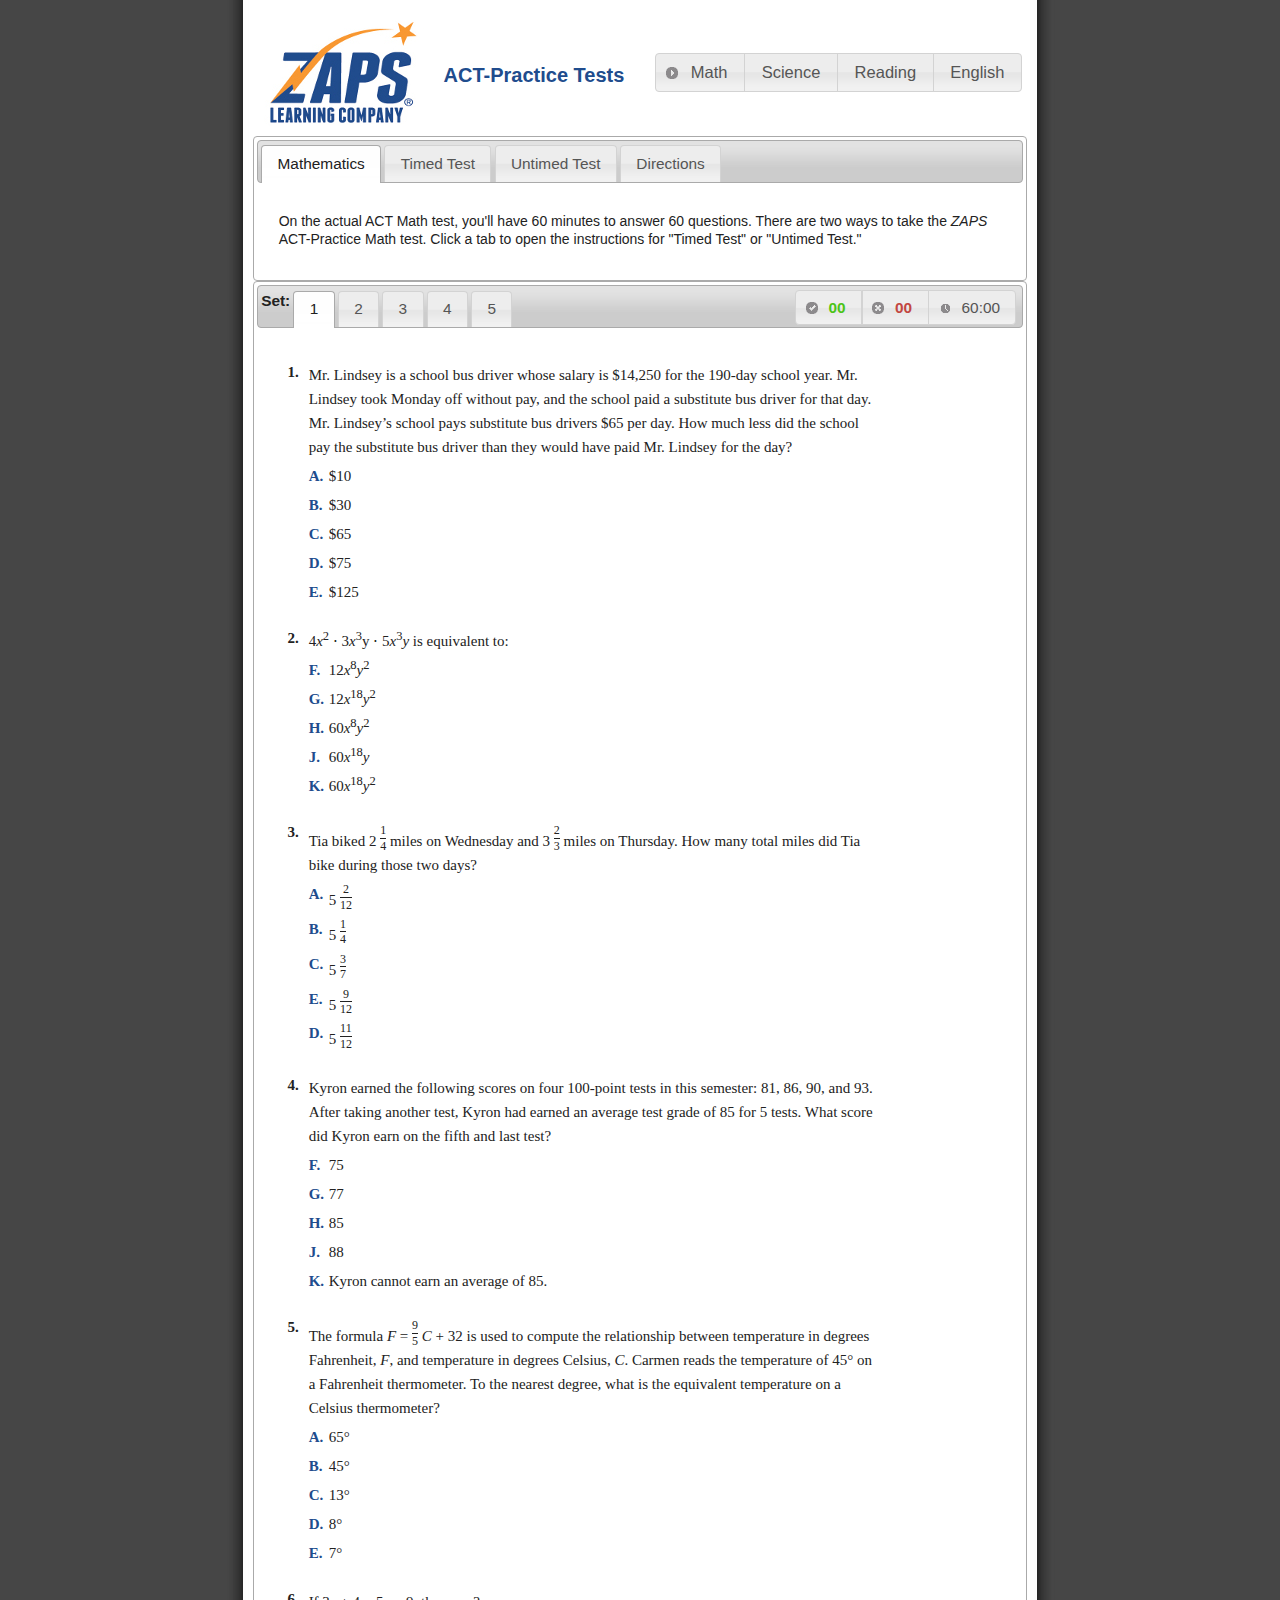
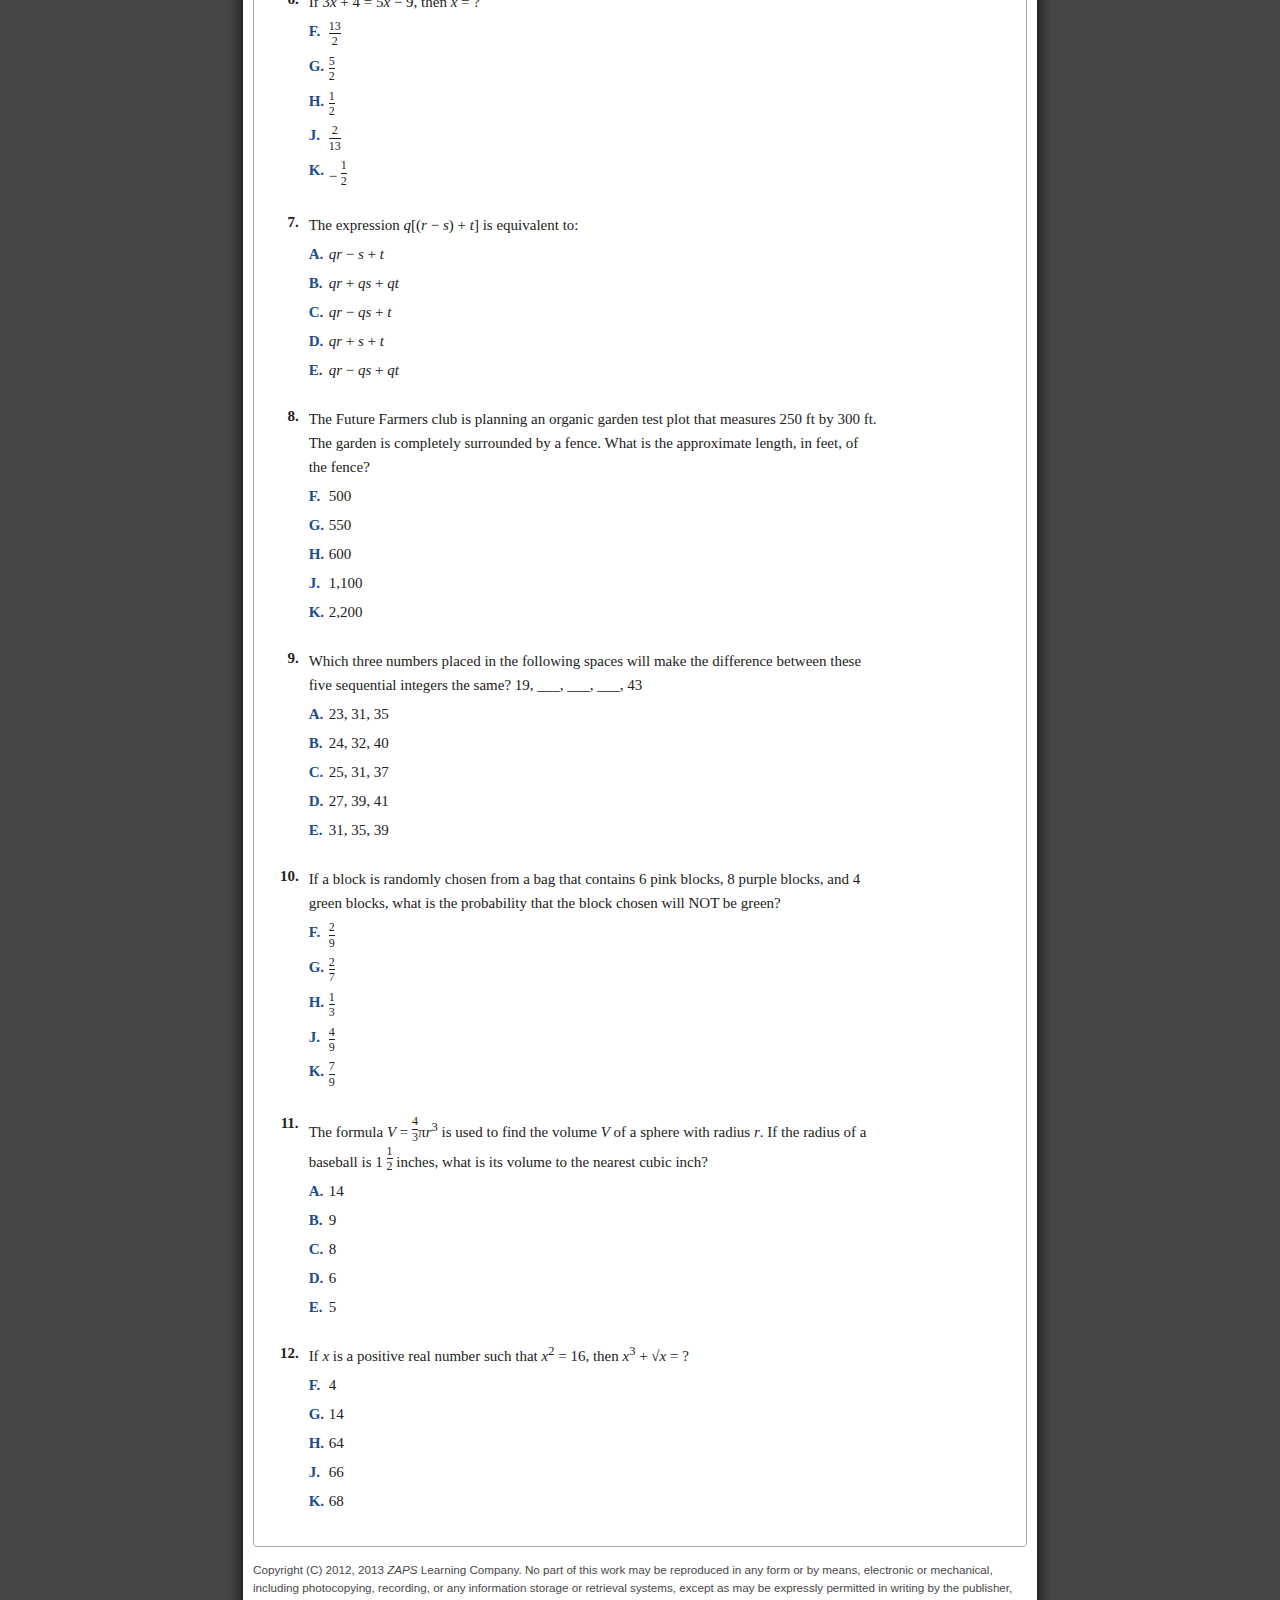
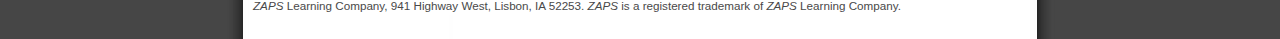
==== commit b0ccffee: "auto updates" ====
--- a/math/math.html
+++ b/math/math.html
@@ -2337,6 +2337,7 @@
 </div>
 <!-------------------------------------------------------------------------set-5-------------------------------------->
 </div><!--sets-->
+<p><sup>Copyright (C) 2012, 2013 <em>ZAPS</em> Learning Company. No part of this work may be reproduced in any form or by means, electronic or mechanical, including photocopying, recording, or any information storage or retrieval systems, except as may be expressly permitted in writing by the publisher, <em>ZAPS</em> Learning Company, 941 Highway West, Lisbon, IA 52253. <em>ZAPS</em> is a registered trademark of <em>ZAPS</em> Learning Company.</sup></p>
 </div><!--content2-->
 </div><!--container-->
 </body>
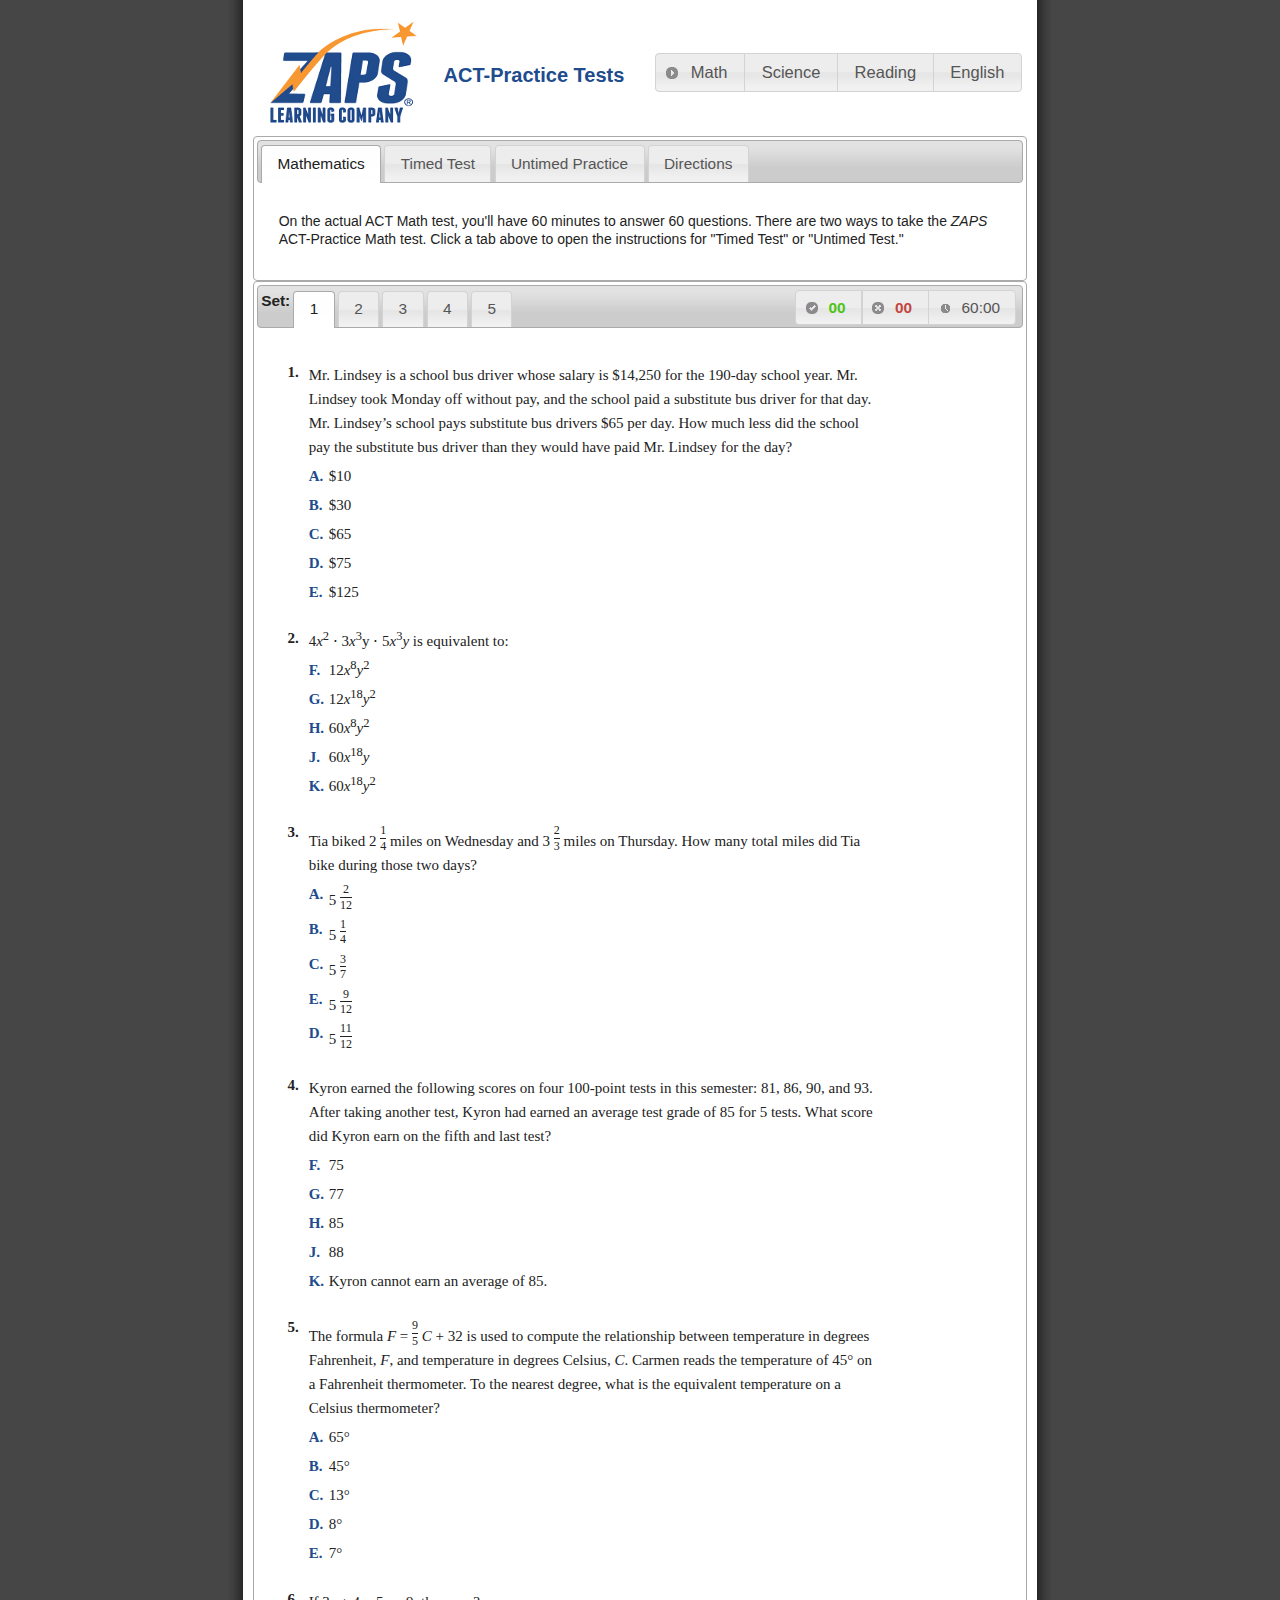
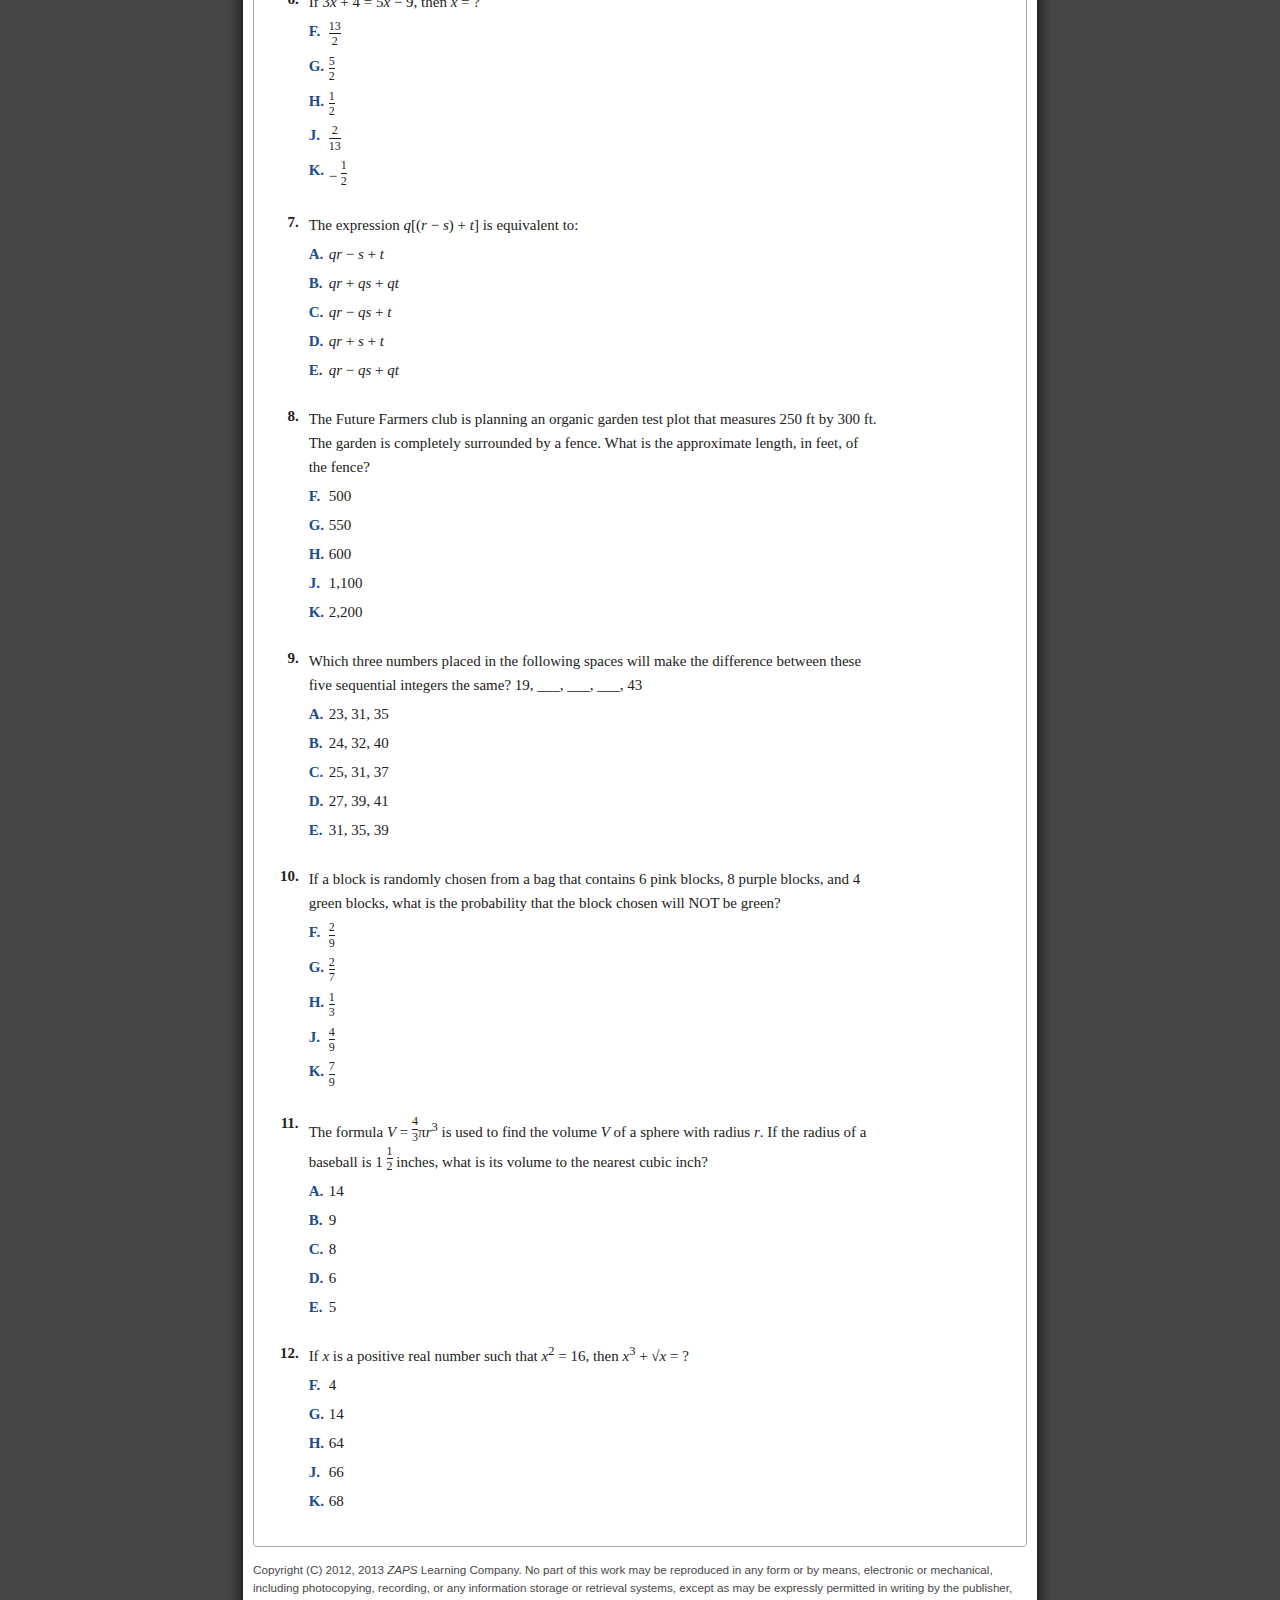
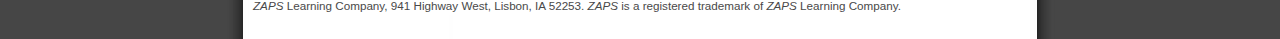
==== commit 9dbdf4ed: "auto updates" ====
--- a/math/math.html
+++ b/math/math.html
@@ -99,17 +99,17 @@
 	<ul>
 		<li><a href="#tabs-1">Mathematics</a></li>
 		<li><a href="#tabs-2">Timed Test</a></li>
-		<li><a href="#tabs-3">Untimed Test</a></li>
+		<li><a href="#tabs-3">Untimed Practice</a></li>
 		<li><a href="#tabs-4">Directions</a></li>
 	</ul>
 	<div id="tabs-1">
-	<p class="instructions">On the actual ACT Math test, you'll have 60 minutes to answer 60 questions. There are two ways to take the <em>ZAPS</em> ACT-Practice Math test. Click a tab to open the instructions for "Timed Test" or "Untimed Test."</p>
+	<p class="instructions">On the actual ACT Math test, you'll have 60 minutes to answer 60 questions. There are two ways to take the <em>ZAPS</em> ACT-Practice Math test. Click a tab above to open the instructions for "Timed Test" or "Untimed Test."</p>
 	</div>
 	<div id="tabs-2">
 	<p class="instructions">By taking the test <em>timed,</em> you can get a feel for how well you will do under the time constraints of the actual ACT test.</p>
 	<ul>
 		<li>To begin the timed test, click on the timer box (the one with the clock icon in the gray bar below).</li>
-		<li>Click on letter of the correct answer choice for each question. You may change your answer while still in this test. </li>
+		<li>Click on the letter of the correct answer choice for each question. You may change your answer while still in this test. </li>
 		<li>If you click out of this test, the timer will stop, and you will have to start all over.</li>
 		<li>If you need to leave the test, click to stop the timer. You may restart the timer when you come back.</li>
 		<li>When time runs out for this test, you will see the number of answers you got correct (green number) and incorrect (red number) in the boxes next to the timer. You can view your estimated ACT score by clicking on either of these two boxes.</li>
@@ -124,8 +124,8 @@
 		<li>Clicking will reveal a pop-up box that tells whether the answer is correct or incorrect.</li>
 		<li>Read the information in the box to learn more about the answer you chose or to see a tip about how to answer the question correctly.</li>
 		<li>You cannot change your answer once you have clicked it, but you can view the tips about the other answer choices by clicking on them.</li>
-		<li>A running total of your correct (green) and incorrect (red) responses will show in the boxes next to the timer.</li> 
-		<li>At the end of the test, you can view your estimated ACT score by clicking on either of these two boxes.</li>	</ul>
+	    <li>As you move through the test, the number of correct answers will be shown in green, and the number of incorrect answers will be shown in red.</li>
+		</ul>
 	</div>
 	<div id="tabs-4">
 	<table width="100%" cellpadding="5" cellspacing="0">
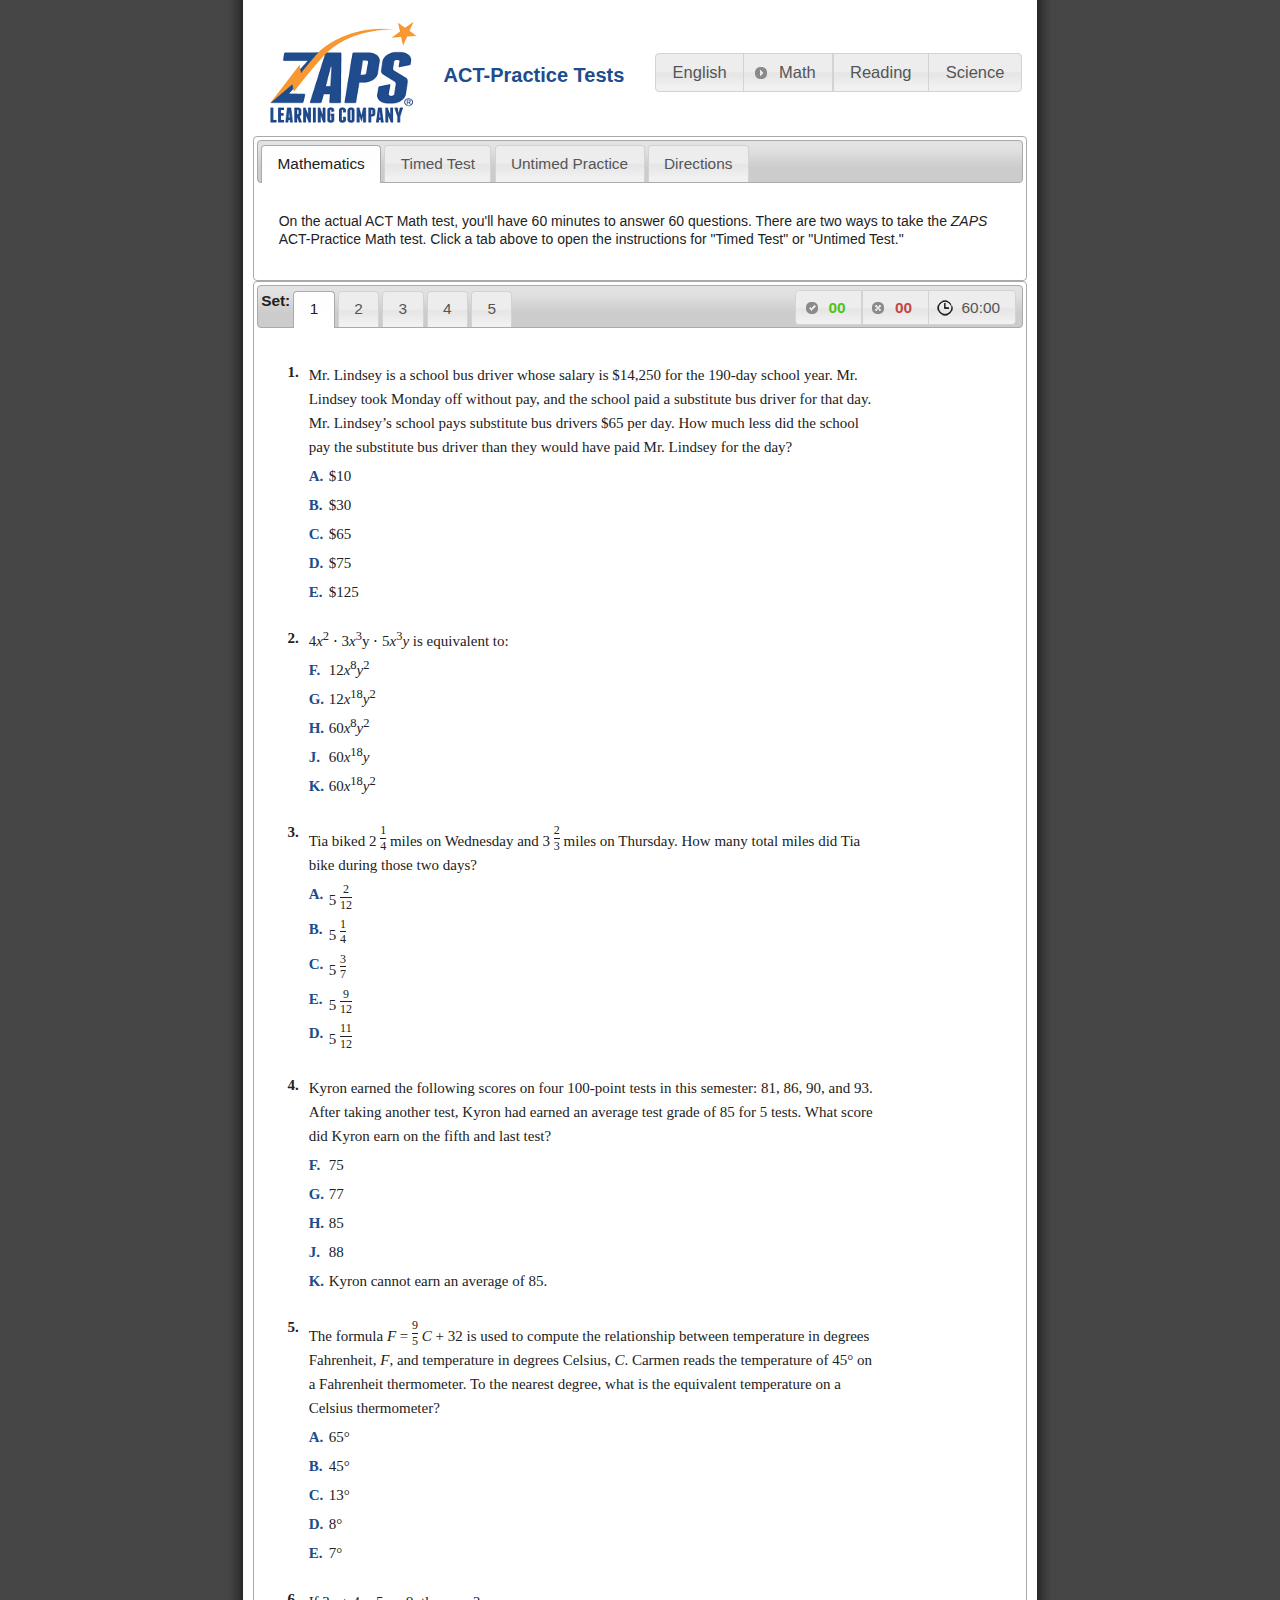
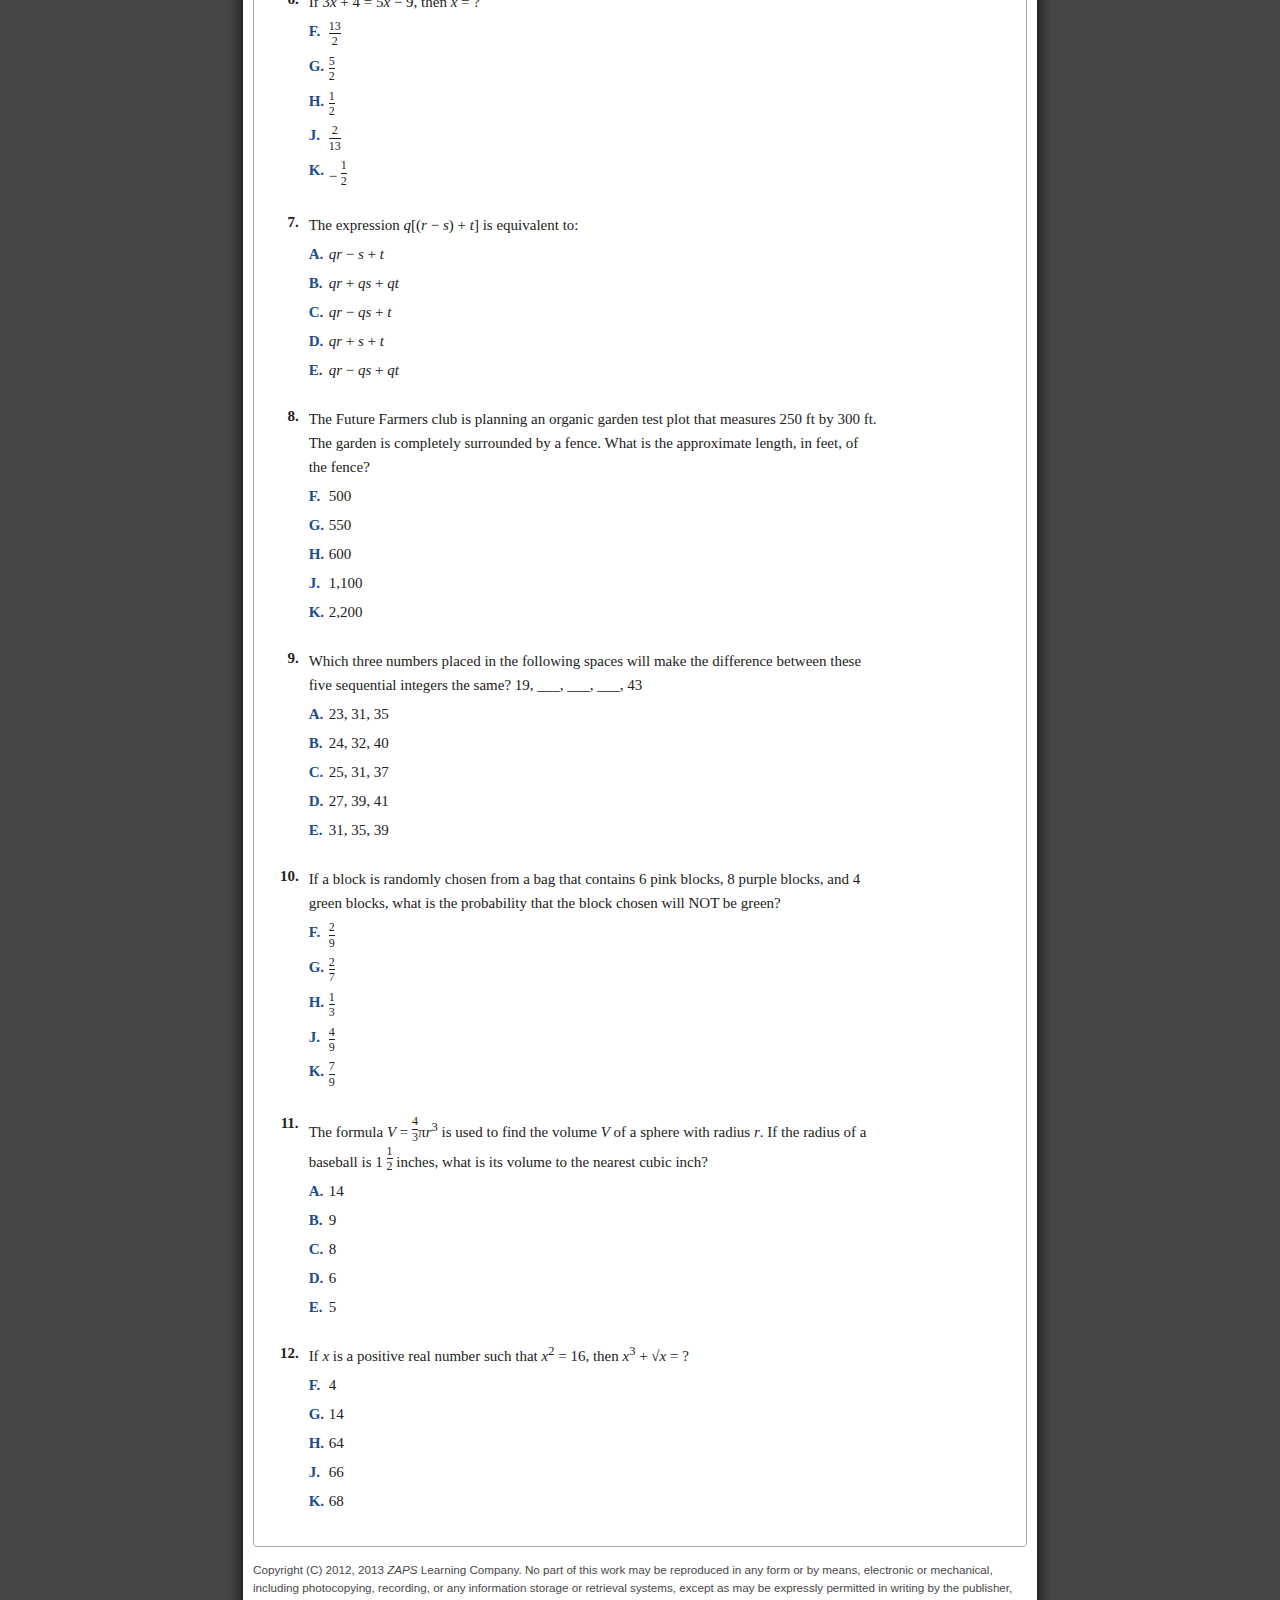
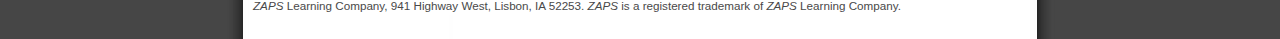
==== commit cc1e252f: "auto updates" ====
--- a/math/math.html
+++ b/math/math.html
@@ -10,6 +10,8 @@
 	<script type="text/javascript" src="../scripts/jquery-1.7.1.min.js"></script>
 	<script type="text/javascript" src="../scripts/jquery-ui-1.8.16.custom.min.js"></script>
 	<script type="text/javascript" src="../scripts/util.js"></script>
+	
+	<style media="print">BODY { DISPLAY: none }</style>
 
 <script type="text/javascript">
 var countdown = 3600;
@@ -83,10 +85,10 @@
 </td>
 <td align="right">
 	<div id="nav">
+	<a id="englishButton" href="../english/english.html">English</a>
 	<a id="mathButton" href="../math/math.html">Math</a>
+	<a id="readingButton" href="../reading/reading.html">Reading</a>
 	<a id="scienceButton" href="../science/science.html">Science</a>
-	<a id="readingButton" href="../reading/reading.html">Reading</a>
-	<a id="englishButton" href="../english/english.html">English</a>
    </div>
 </td>
 </tr>
--- a/css/style.css
+++ b/css/style.css
@@ -28,6 +28,8 @@
 	background: url(images/testbook.gif) 90% 40px no-repeat;
 	}
 
+.ui-icon-zaps-clock { background-image: url('../images/clock.png') !important; }
+
 table.results-table {
 	font-size:12px;
 	border-collapse:collapse;
@@ -115,6 +117,7 @@
 div.correct, div.incorrect {
 	display: none;
 	font-family:'Times New Roman', Times, Georgia, serif;
+	text-align: left;
 	}
 
 .numcol {
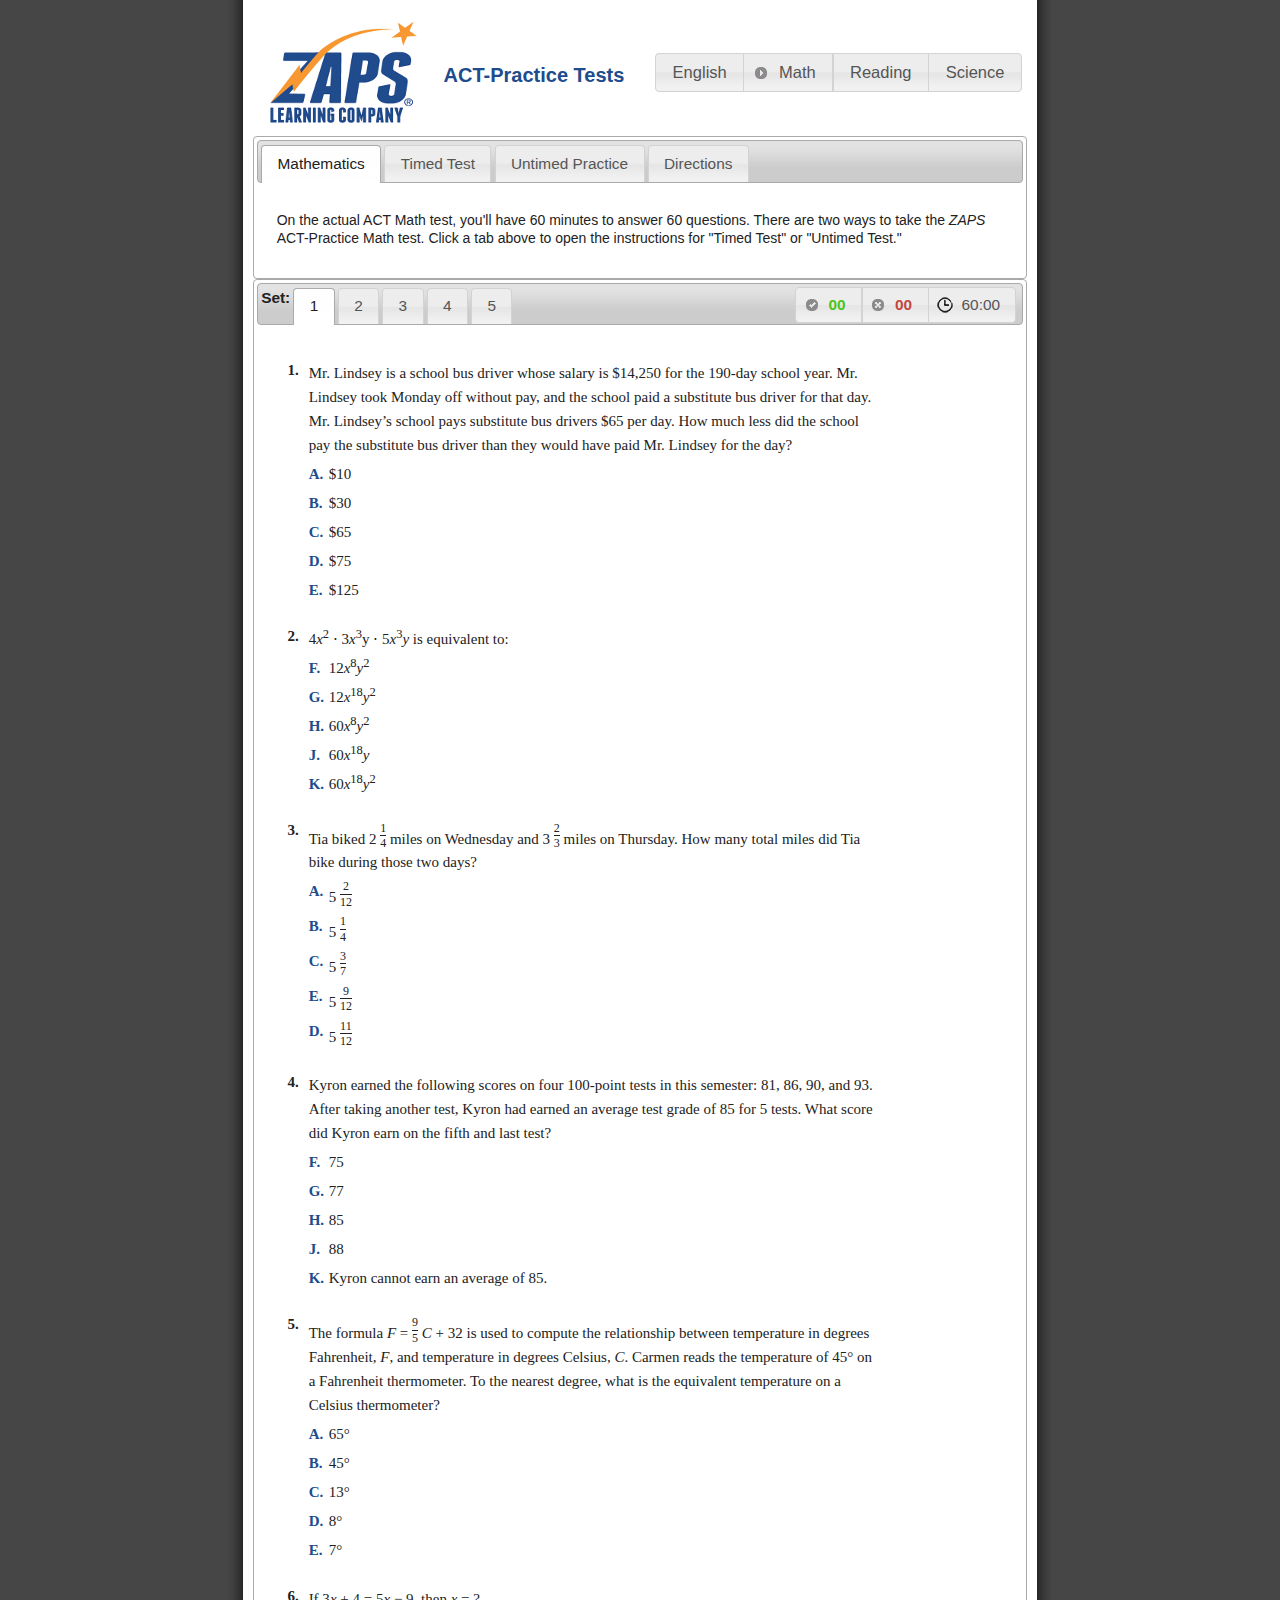
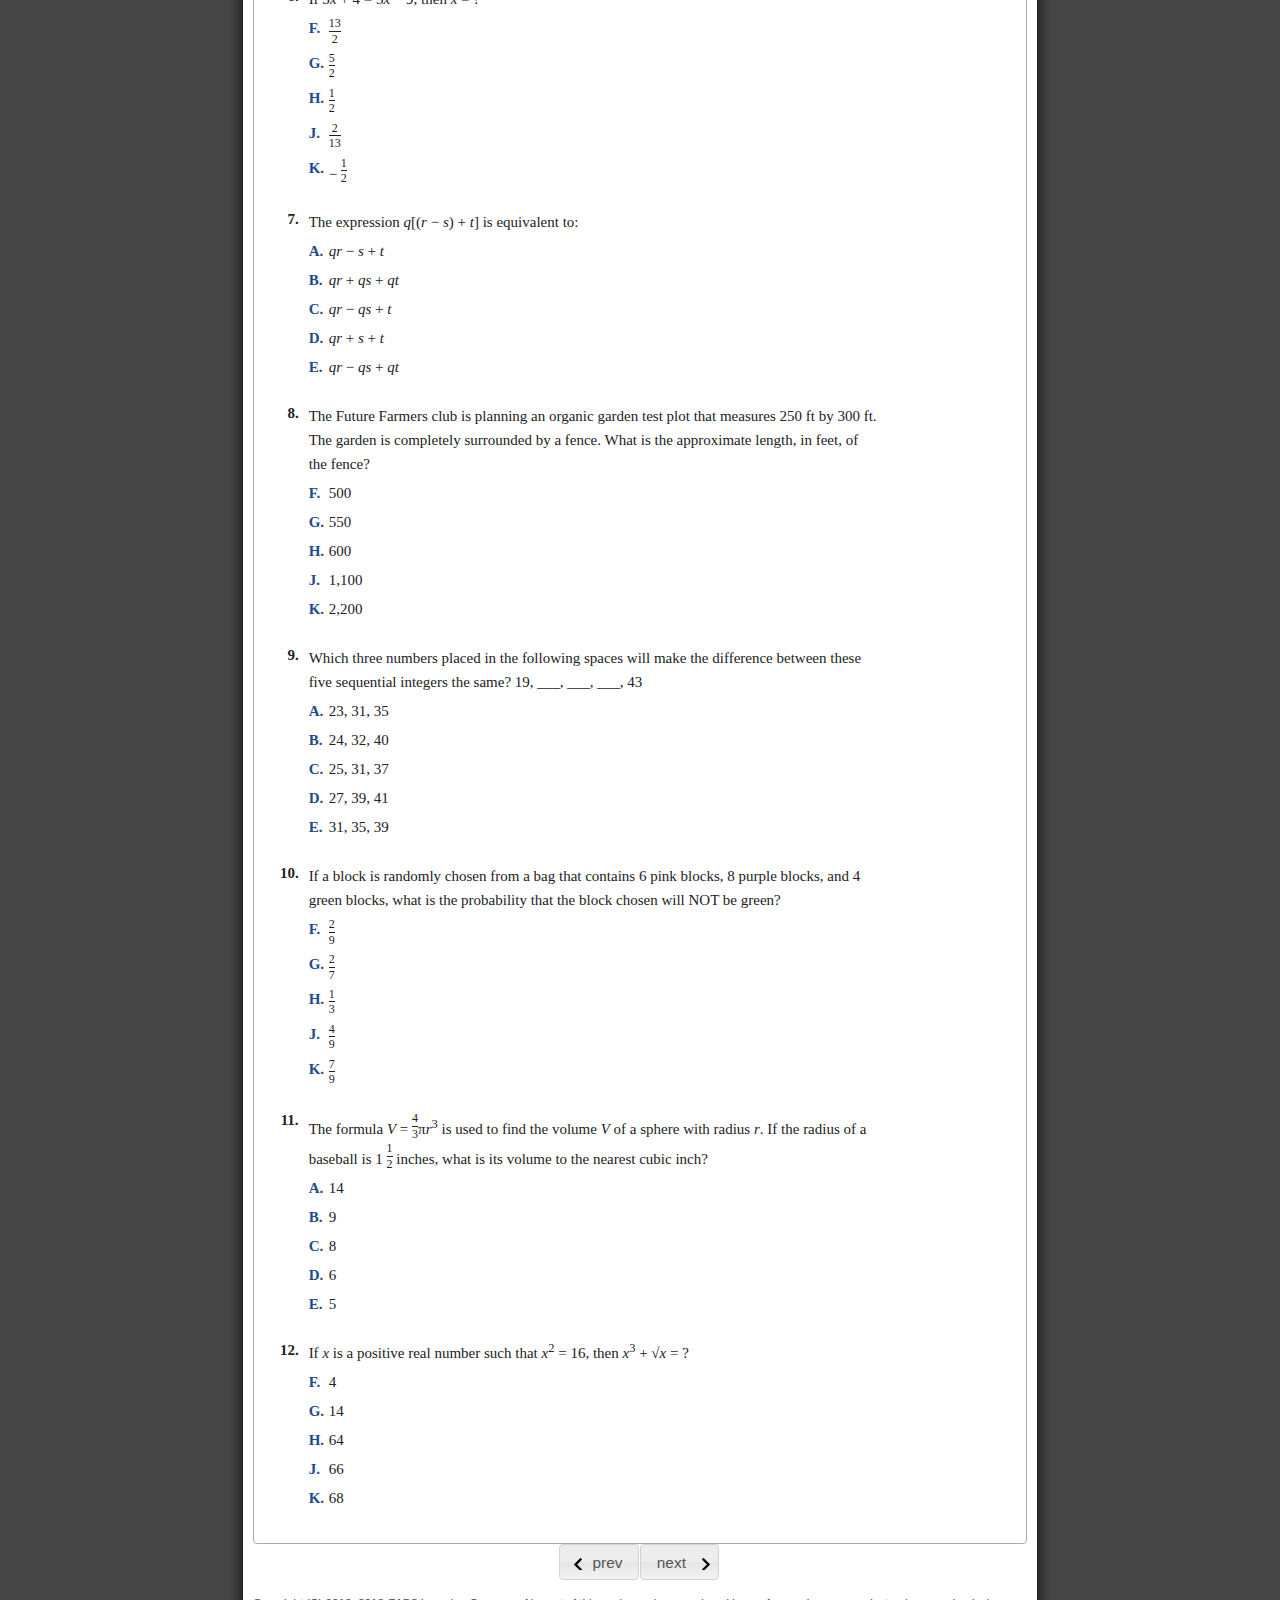
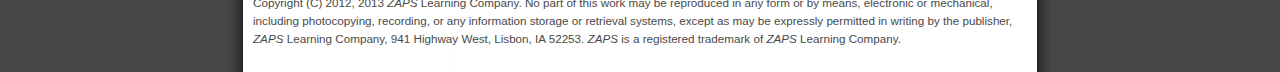
==== commit 1fba2807: "auto updates" ====
--- a/math/math.html
+++ b/math/math.html
@@ -5,7 +5,7 @@
 	<meta name="robots" content="none">
 	
 	<link rel="stylesheet" href="../css/smoothness/jquery-ui-1.8.16.custom.css" type="text/css">
-	<link rel="stylesheet" href="../css/test.css" type="text/css">
+	<!-- <link rel="stylesheet" href="../css/test.css" type="text/css"> -->
 	<link rel="stylesheet" href="../css/style.css" type="text/css">
 	<script type="text/javascript" src="../scripts/jquery-1.7.1.min.js"></script>
 	<script type="text/javascript" src="../scripts/jquery-ui-1.8.16.custom.min.js"></script>
@@ -104,11 +104,11 @@
 		<li><a href="#tabs-3">Untimed Practice</a></li>
 		<li><a href="#tabs-4">Directions</a></li>
 	</ul>
-	<div id="tabs-1">
-	<p class="instructions">On the actual ACT Math test, you'll have 60 minutes to answer 60 questions. There are two ways to take the <em>ZAPS</em> ACT-Practice Math test. Click a tab above to open the instructions for "Timed Test" or "Untimed Test."</p>
+	<div id="tabs-1" class="instructions">
+	<p>On the actual ACT Math test, you'll have 60 minutes to answer 60 questions. There are two ways to take the <em>ZAPS</em> ACT-Practice Math test. Click a tab above to open the instructions for "Timed Test" or "Untimed Test."</p>
 	</div>
-	<div id="tabs-2">
-	<p class="instructions">By taking the test <em>timed,</em> you can get a feel for how well you will do under the time constraints of the actual ACT test.</p>
+	<div id="tabs-2" class="instructions">
+	<p>By taking the test <em>timed,</em> you can get a feel for how well you will do under the time constraints of the actual ACT test.</p>
 	<ul>
 		<li>To begin the timed test, click on the timer box (the one with the clock icon in the gray bar below).</li>
 		<li>Click on the letter of the correct answer choice for each question. You may change your answer while still in this test. </li>
@@ -117,8 +117,8 @@
 		<li>When time runs out for this test, you will see the number of answers you got correct (green number) and incorrect (red number) in the boxes next to the timer. You can view your estimated ACT score by clicking on either of these two boxes.</li>
 	</ul>
 	</div>
-	<div id="tabs-3">
-	<p class="instructions">Taking the test <em>untimed</em> is a good way to carefully study each test item and answer explanation.</p>
+	<div id="tabs-3" class="instructions">
+	<p>Taking the test <em>untimed</em> is a good way to carefully study each test item and answer explanation.</p>
 	<ul>
 		<li>Carefully read the question and each of the answer choices.</li>
 		<li><em>ZAP</em> any answers you know to be incorrect.</li>
@@ -129,22 +129,22 @@
 	    <li>As you move through the test, the number of correct answers will be shown in green, and the number of incorrect answers will be shown in red.</li>
 		</ul>
 	</div>
-	<div id="tabs-4">
+	<div id="tabs-4" class="instructions">
 	<table width="100%" cellpadding="5" cellspacing="0">
 	<tbody><tr valign="TOP">
 		<td width="50%">
-			<p class="directions">For each problem, select the correct answer by clicking on the corresponding letter of the answer choice. 
+			<p>For each problem, select the correct answer by clicking on the corresponding letter of the answer choice. 
 			   Do not spend too much time on any one problem.</p>
-			<p class="directions">Solve as many problems as you can, then use your remaining time to return to the rest. 
+			<p>Solve as many problems as you can, then use your remaining time to return to the rest. 
 			   You may use a calculator on any problem, but some problems may best be solved without a calculator.</p>
 		</td>
 		<td>
-			<p class="directions">Unless otherwise noted, assume the following:</p>
+			<p>Unless otherwise noted, assume the following:</p>
 			<ol>
-				<li class="directions"><em>Average</em> indicates arithmetic mean.</li>
-				<li class="directions"><em>Line</em> indicates a straight line.</li>
-				<li class="directions">Figures are not necessarily drawn to scale.</li>
-				<li class="directions">Geometric figures lie in a plane.</li>
+				<li><em>Average</em> indicates arithmetic mean.</li>
+				<li><em>Line</em> indicates a straight line.</li>
+				<li>Figures are not necessarily drawn to scale.</li>
+				<li>Geometric figures lie in a plane.</li>
 			</ol>
 		</td>
 	</tr>
@@ -2339,6 +2339,7 @@
 </div>
 <!-------------------------------------------------------------------------set-5-------------------------------------->
 </div><!--sets-->
+<div class="navigation-buttons" id="navigation-buttons"></div>
 <p><sup>Copyright (C) 2012, 2013 <em>ZAPS</em> Learning Company. No part of this work may be reproduced in any form or by means, electronic or mechanical, including photocopying, recording, or any information storage or retrieval systems, except as may be expressly permitted in writing by the publisher, <em>ZAPS</em> Learning Company, 941 Highway West, Lisbon, IA 52253. <em>ZAPS</em> is a registered trademark of <em>ZAPS</em> Learning Company.</sup></p>
 </div><!--content2-->
 </div><!--container-->
--- a/css/style.css
+++ b/css/style.css
@@ -1,3 +1,146 @@
+/*********** Body Styles ***********/
+
+body {
+	margin: 0;
+	padding: 0 0 10px 0;
+	font-size: 12px;
+	line-height: 18px;
+	text-align: center;
+	font-family: Arial, Verdana, Helvetica, sans-serif;
+	background: #464646 url(../images/bg_noline.jpg) 50% 0px repeat-y;
+	}
+		
+body#fullpage {
+	background: #464646 url(../images/bg_noline.jpg) 50% 0 repeat-y;
+	}
+	
+/*body#fullpage #content {
+	width:748px;
+	margin:10px 12px 10px 12px;
+	padding:0;
+	}*/
+	
+body#home #content {
+	width:365px;
+	margin:10px 0 10px 0;
+	padding:0 10px;
+	}
+	
+body#threecol #content {
+	width:365px;
+	margin:10px 0 10px 0;
+	padding:0 10px;
+	}
+	
+body#practice #content {
+	width:585px;
+	margin:10px 0 10px 10px;
+	padding:0;
+	}
+	 
+/*********** Font Styles ***********// 
+			
+h1 {
+	font-size:24px;
+	font-family:'Trebuchet MS', 'Lucida Grande', Arial, Verdana;
+	color:#D51922;
+	display:block;
+	margin:0;
+	padding:7px 0 2px 0;
+	background:none;
+	}
+	
+h2 {
+	padding:5px 0 5px 0;
+	font-size:20px;
+	/*width:100%;*/
+	display:block; 
+	/*color:#f89832;*/
+	color:#204c8d;
+	margin:15px 0 10px 0;
+	font-family: Arial, Verdana, sans-serif;
+	}
+			
+h3 {
+	padding:5px 5px 2px 0px;
+	/*margin-bottom:0px;*/
+	font-size:15px;
+	color:#444;
+	font-family: Arial, Verdana, sans-serif;
+	}
+		
+.redtext {
+	color:#D93535;
+	}
+	
+/*********** Layout Styles *********/
+				
+#container {
+	width:774px;
+	margin:0 auto;
+	padding:0;
+	text-align:left;
+	background: #FFF;
+	}
+
+#header {
+	position:relative;
+	margin:0;
+	padding:0;
+	}
+	
+#logo {
+	position:absolute;
+	top:20px;
+	right:12px;
+	}
+
+
+#content {
+	padding:0 0 5px 0;
+	font-size:12px;
+	font-family: Verdana, Arial, sans-serif;
+	color:#494949;
+	width:550px;
+	float:left;
+	margin:10px 0 10px 13px;
+	}
+
+
+td, tr, table {
+	font-size:12px;
+	clear:both;
+	}
+	
+th {
+	color:#ffffff;
+	font-size:14px;
+	font-weight:bold;
+	background: #38737D;
+	font-family:Arial;
+	}
+
+
+.questions {
+	padding-right:10px;
+	padding-left:10px;
+	padding-top:5px;
+}
+
+.answerstable {
+	margin-bottom:15px;
+}
+
+.answerstable td {
+	padding-right:5px;
+}
+
+.passage {
+	line-height:1.5em;
+	border-right: 1px solid #AAAAAA;
+}
+
+
 body {
 	font-size:14px;
 	}
@@ -29,6 +172,8 @@
 	}
 
 .ui-icon-zaps-clock { background-image: url('../images/clock.png') !important; }
+.ui-icon-zaps-next { background-image: url('../images/next.png') !important; }
+.ui-icon-zaps-prev { background-image: url('../images/prev.png') !important; }
 
 table.results-table {
 	font-size:12px;
@@ -118,6 +263,10 @@
 	display: none;
 	font-family:'Times New Roman', Times, Georgia, serif;
 	text-align: left;
+	}
+
+div.navigation-buttons {
+	text-align: center;
 	}
 
 .numcol {
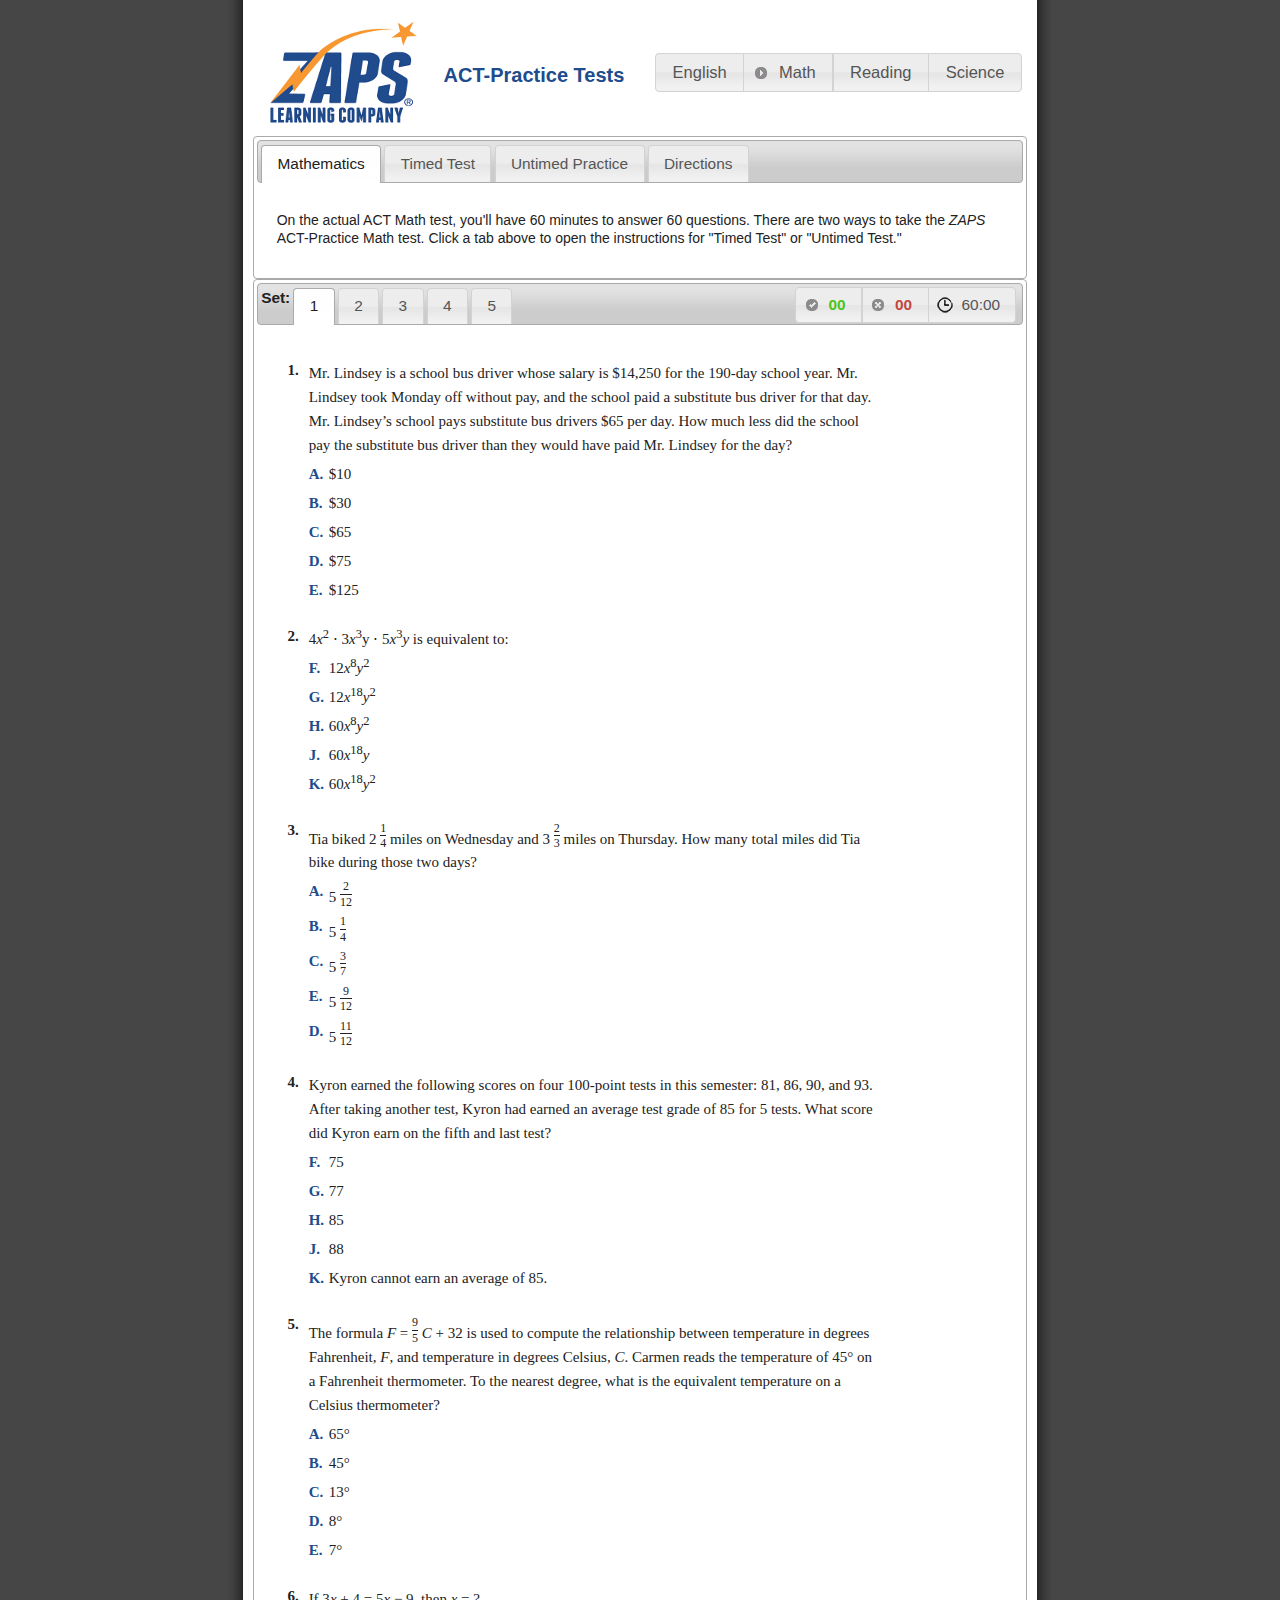
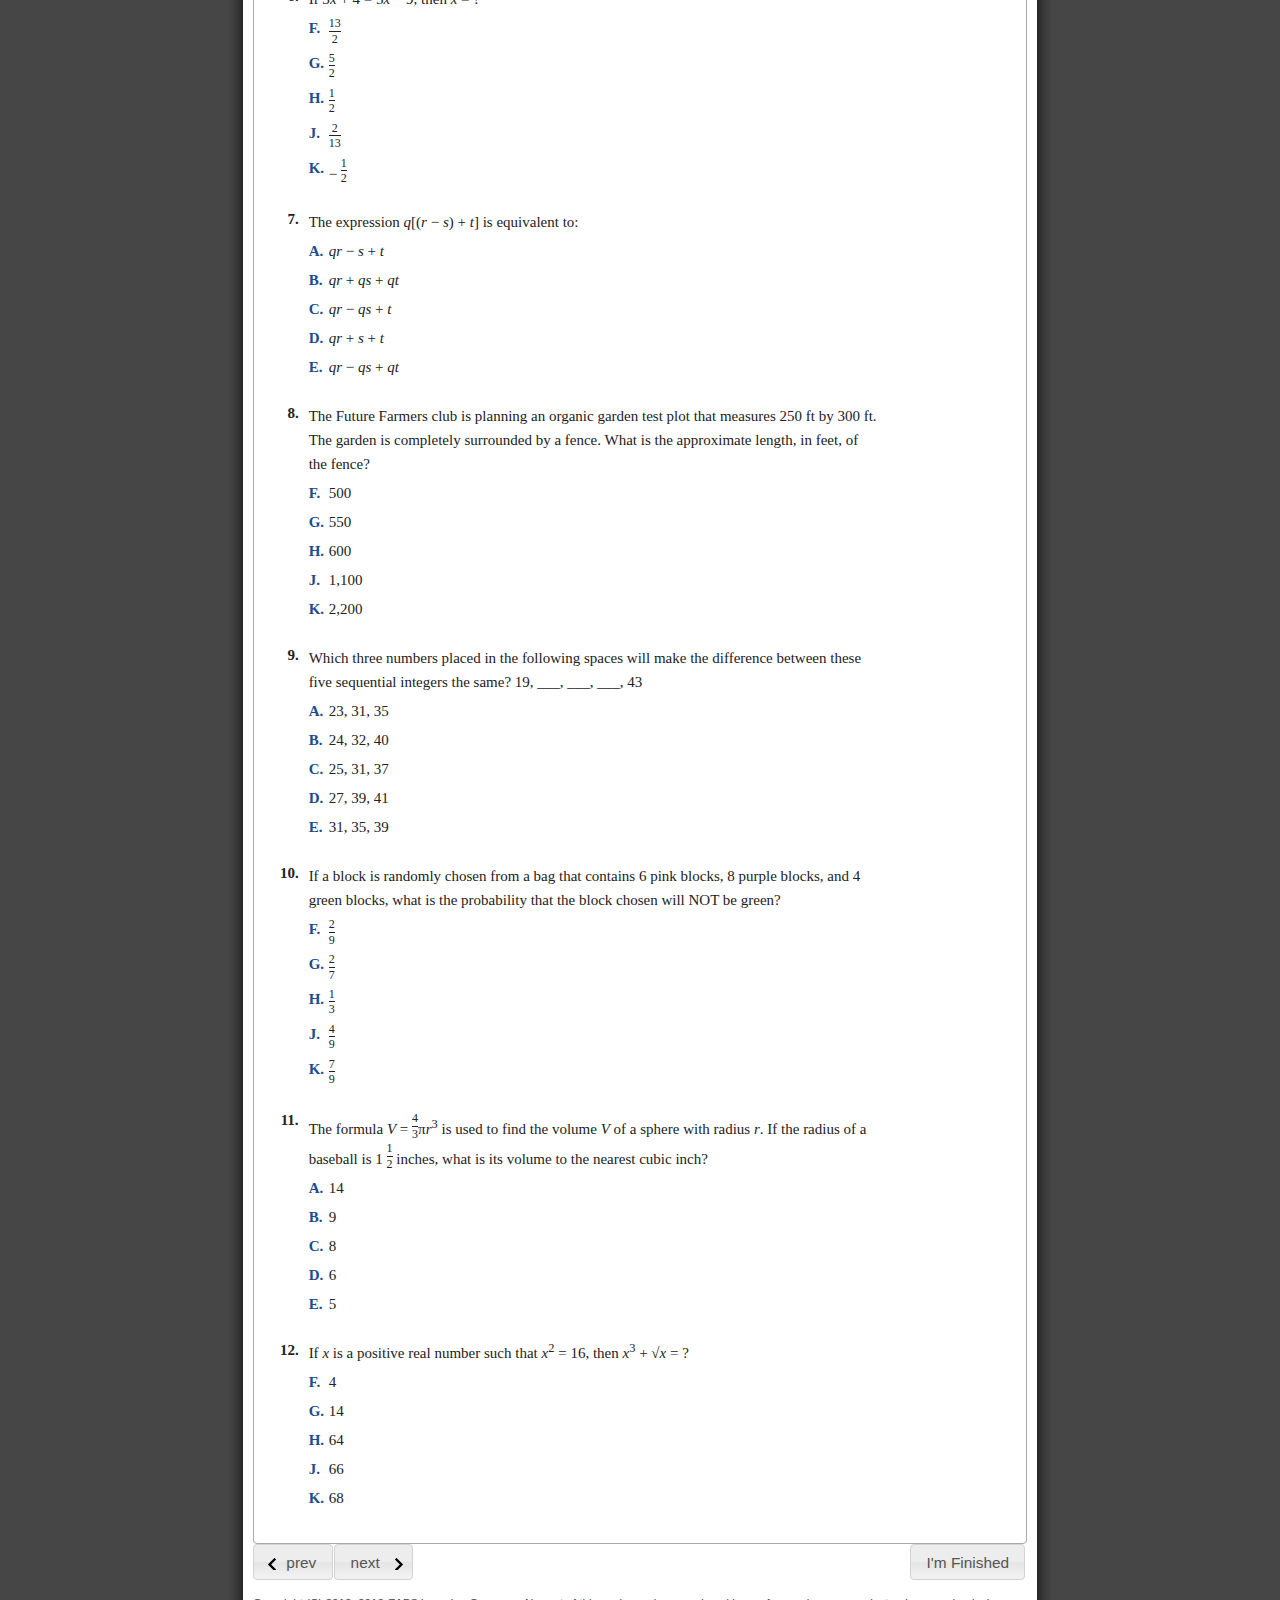
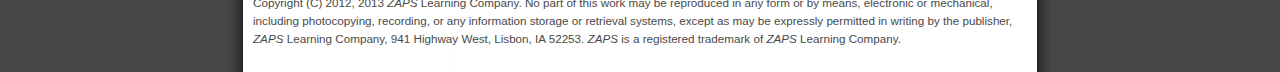
==== commit 4fe473a6: "auto updates" ====
--- a/math/math.html
+++ b/math/math.html
@@ -5,17 +5,24 @@
 	<meta name="robots" content="none">
 	
 	<link rel="stylesheet" href="../css/smoothness/jquery-ui-1.8.16.custom.css" type="text/css">
-	<!-- <link rel="stylesheet" href="../css/test.css" type="text/css"> -->
 	<link rel="stylesheet" href="../css/style.css" type="text/css">
+	
 	<script type="text/javascript" src="../scripts/jquery-1.7.1.min.js"></script>
 	<script type="text/javascript" src="../scripts/jquery-ui-1.8.16.custom.min.js"></script>
-	<script type="text/javascript" src="../scripts/util.js"></script>
 	
 	<style media="print">BODY { DISPLAY: none }</style>
 
 <script type="text/javascript">
-var countdown = 3600;
-var totalQuestions = 60;
+	var countdown = 3600;
+	var totalQuestions = 60;
+	
+	var utiljs = document.createElement('script');
+	utiljs.setAttribute("type","text/javascript");
+	utiljs.setAttribute("src", "../scripts/util.js");
+	
+	if (typeof utiljs!="undefined") {
+  		document.getElementsByTagName("head")[0].appendChild(utiljs);
+  	}
 
 jQuery(document).ready(function($) {
 	$("#mathButton").button({icons: {primary: "ui-icon-circle-triangle-e"}});
@@ -28,6 +35,10 @@
 
 <div id="time-up" title="Time is up!" style="display:none;"> 
 <p><span class="ui-icon ui-icon-clock" style="float:left; margin:0 7px 20px 0;"></span>Your time is up for this test.</p>
+</div>
+
+<div id="answers-info" title="Information" style="display:none;">
+<p>If you want to estimate your score take the test timed. When you're practicing, don't worry about your score. Focus on applying the strategies and tips that you learned in the <em>ZAPS</em> seminar.</p>
 </div>
 
 <div id="test-results" title="Test Results" style="display:none;">
@@ -2339,6 +2350,7 @@
 </div>
 <!-------------------------------------------------------------------------set-5-------------------------------------->
 </div><!--sets-->
+<div class="complete-test-button" id="complete-test-button"></div>
 <div class="navigation-buttons" id="navigation-buttons"></div>
 <p><sup>Copyright (C) 2012, 2013 <em>ZAPS</em> Learning Company. No part of this work may be reproduced in any form or by means, electronic or mechanical, including photocopying, recording, or any information storage or retrieval systems, except as may be expressly permitted in writing by the publisher, <em>ZAPS</em> Learning Company, 941 Highway West, Lisbon, IA 52253. <em>ZAPS</em> is a registered trademark of <em>ZAPS</em> Learning Company.</sup></p>
 </div><!--content2-->
--- a/css/style.css
+++ b/css/style.css
@@ -266,7 +266,10 @@
 	}
 
 div.navigation-buttons {
-	text-align: center;
+	}
+	
+div.complete-test-button {
+	float: right;
 	}
 
 .numcol {
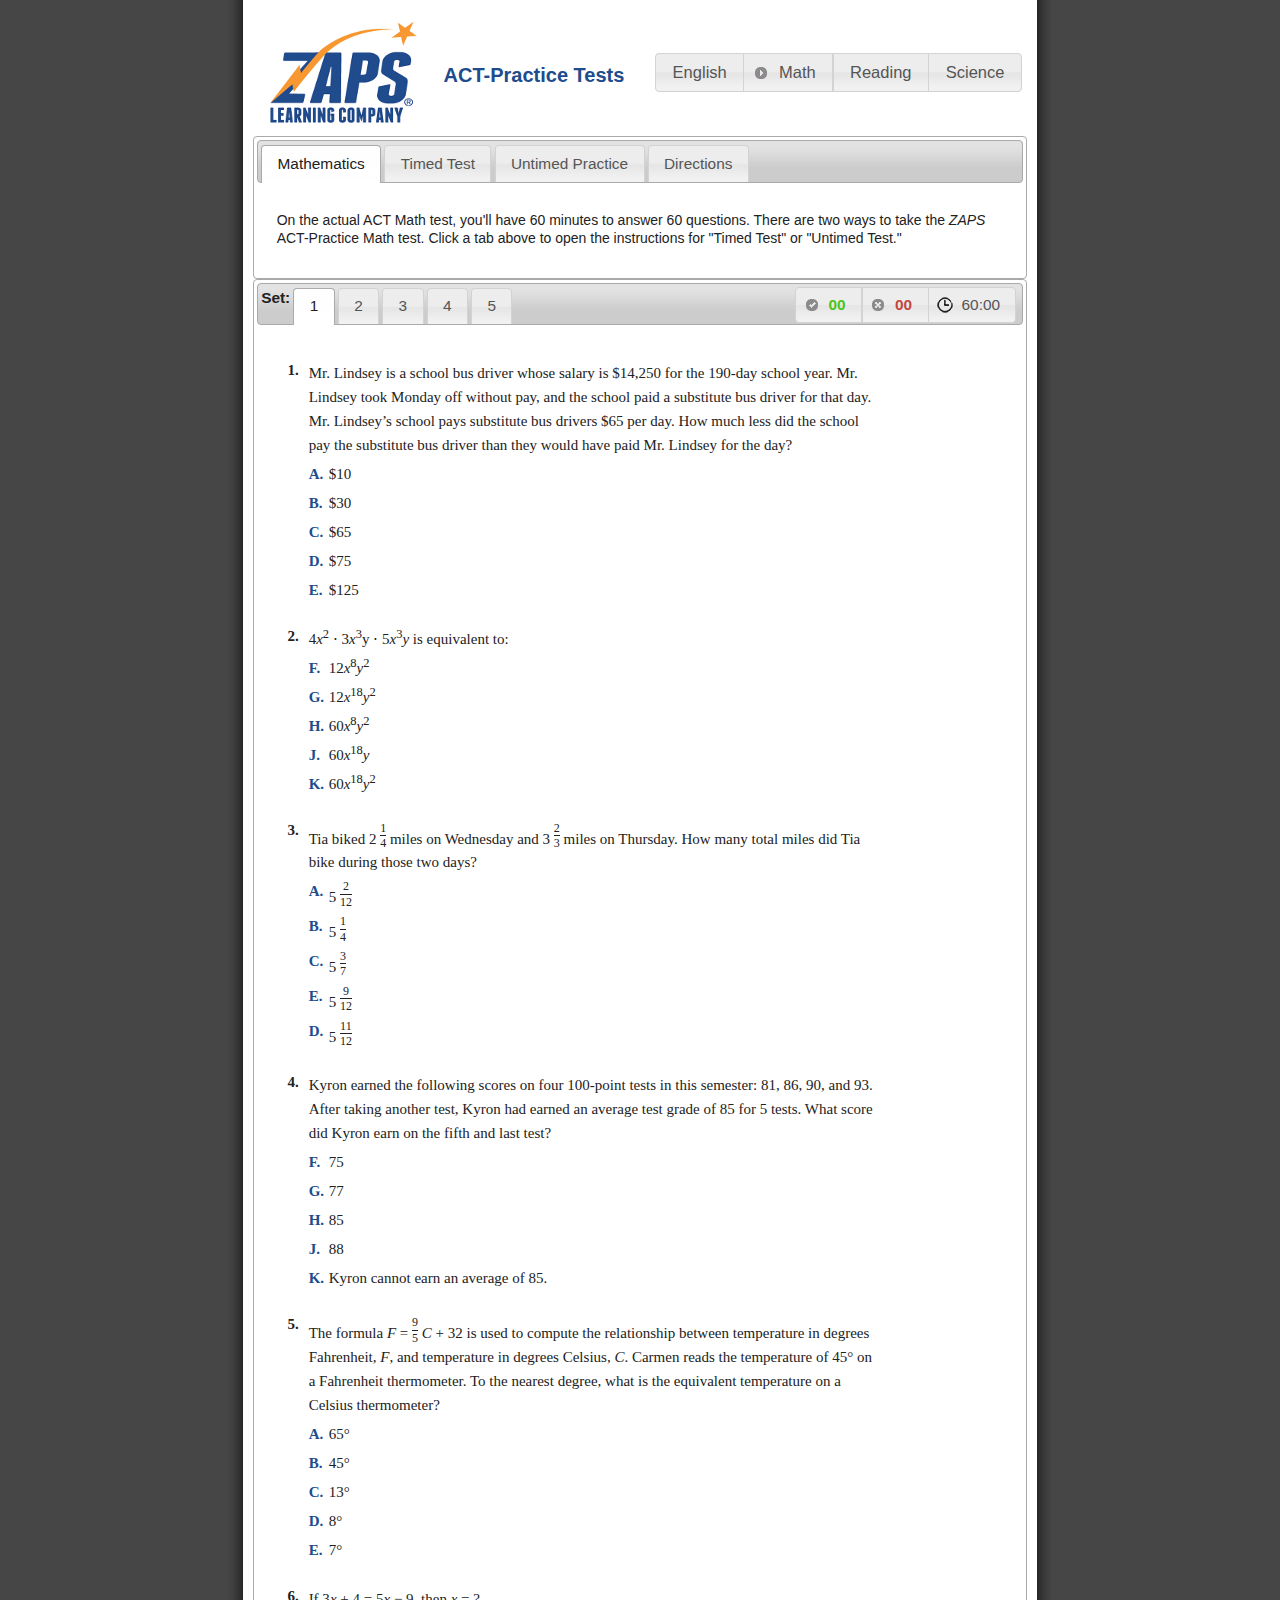
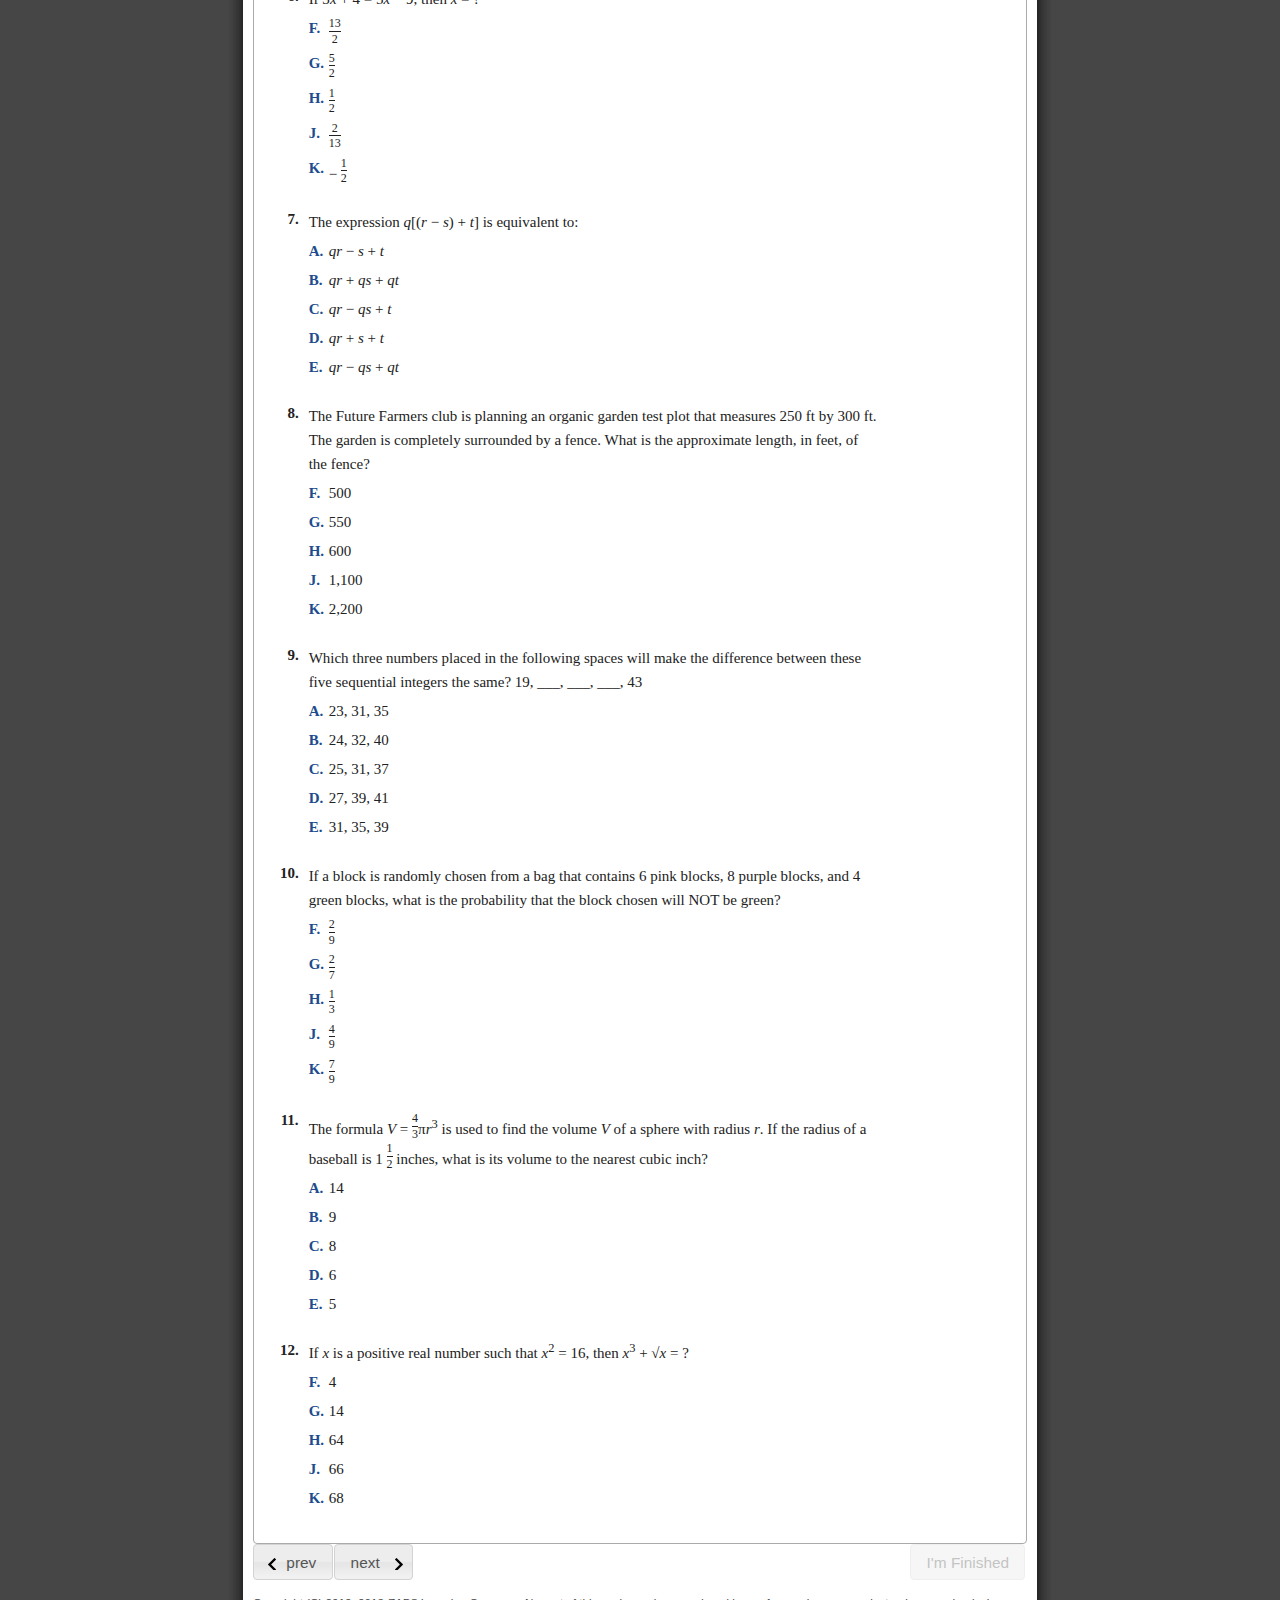
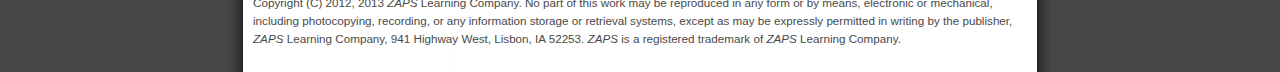
==== commit 8c62ff7f: "auto updates" ====
--- a/math/math.html
+++ b/math/math.html
@@ -43,44 +43,18 @@
 
 <div id="test-results" title="Test Results" style="display:none;">
 <table class="results-table">
-<tr><th colspan="4">Estimated ACT Scores Based on Practice Test Results</th></tr>
-<tr><th></th><th>Estimated ACT Score</th><th>Number Correct on Math Test</th><th>Your Score</th></tr>
-<tr><td>99th Percentile</td><td>36</td><td>60</td><td rowspan="36" id="results-correct"><span class="results-answers"></span></td></tr>
-<tr><td>99th Percentile</td><td>35</td><td></td></tr>
-<tr><td>99th Percentile</td><td>34</td><td>59</td></tr>
-<tr><td>99th Percentile</td><td>33</td><td>58</td></tr>
-<tr><td>99th Percentile</td><td>32</td><td>57</td></tr>
-<tr><td>99th Percentile</td><td>31</td><td>56</td></tr>
-<tr><td>99th Percentile</td><td>30</td><td>54-55</td></tr>
-<tr><td></td><td>29</td><td>52-53</td></tr>
-<tr><td></td><td>28</td><td>49-51</td></tr>
-<tr><td></td><td>27</td><td>47-48</td></tr>
-<tr><td></td><td>26</td><td>44-46</td></tr>
-<tr><td></td><td>25</td><td>42-43</td></tr>
-<tr><td></td><td>24</td><td>39-41</td></tr>
-<tr><td></td><td>23</td><td>37-38</td></tr>
-<tr><td></td><td>22</td><td>35-36</td></tr>
-<tr><td>National Average</td><td>21</td><td>32-34</td></tr>
-<tr><td>National Average</td><td>20</td><td>30-31</td></tr>
-<tr><td>National Average</td><td>19</td><td>27-29</td></tr>
-<tr><td></td><td>18</td><td>25-26</td></tr>
-<tr><td></td><td>17</td><td>22-24</td></tr>
-<tr><td></td><td>16</td><td>20-21</td></tr>
-<tr><td></td><td>15</td><td>16-19</td></tr>
-<tr><td></td><td>14</td><td>13-15</td></tr>
-<tr><td>Blind Guessing</td><td>13</td><td>12</td></tr>
-<tr><td></td><td>12</td><td>10-11</td></tr>
-<tr><td></td><td>11</td><td>8-9</td></tr>
-<tr><td></td><td>10</td><td>6-7</td></tr>
-<tr><td></td><td>9</td><td>5</td></tr>
-<tr><td></td><td>8</td><td>4</td></tr>
-<tr><td></td><td>7</td><td></td></tr>
-<tr><td></td><td>6</td><td>3</td></tr>
-<tr><td></td><td>5</td><td></td></tr>
-<tr><td></td><td>4</td><td>2</td></tr>
-<tr><td></td><td>3</td><td></td></tr>
-<tr><td></td><td>2</td><td>1</td></tr>
-<tr><td></td><td>1</td><td>0</td></tr>
+<tr><th>Your Score</th><th>Raw Score on<br />Math Test</th><th>Estimated ACT<br />Scale Score</th><th>Estimated National Percentile<br />Rank MATH</th></tr>
+<tr><td rowspan="11" id="results-correct"><span class="results-answers"></span></td><td>56-60</td><td>34-36</td><td>99</td></tr>
+<tr><td>52-55</td><td>31-33</td><td>96-98</td></tr>
+<tr><td>46-51</td><td>28-30</td><td>91-94</td></tr>
+<tr><td>39-45</td><td>25-27</td><td>79-88</td></tr>
+<tr><td>33-38</td><td>22-24</td><td>61-74</td></tr>
+<tr><td>27-32</td><td>19-21</td><td>47-57</td></tr>
+<tr><td>18-26</td><td>16-18</td><td>26-41</td></tr>
+<tr><td>9-17</td><td>13-15</td><td>2-14</td></tr>
+<tr><td>4-8</td><td>9-12</td><td>1</td></tr>
+<tr><td>2-3</td><td>5-8</td><td>1</td></tr>
+<tr><td>1</td><td>1-4</td><td>1</td></tr>
 </table>
 </div>
 
--- a/css/style.css
+++ b/css/style.css
@@ -182,7 +182,7 @@
 	}
 	
 .results-answers {
-	font-size:15px;
+	font-size:35px;
 	font-weight: bolder;
 	}
 	
